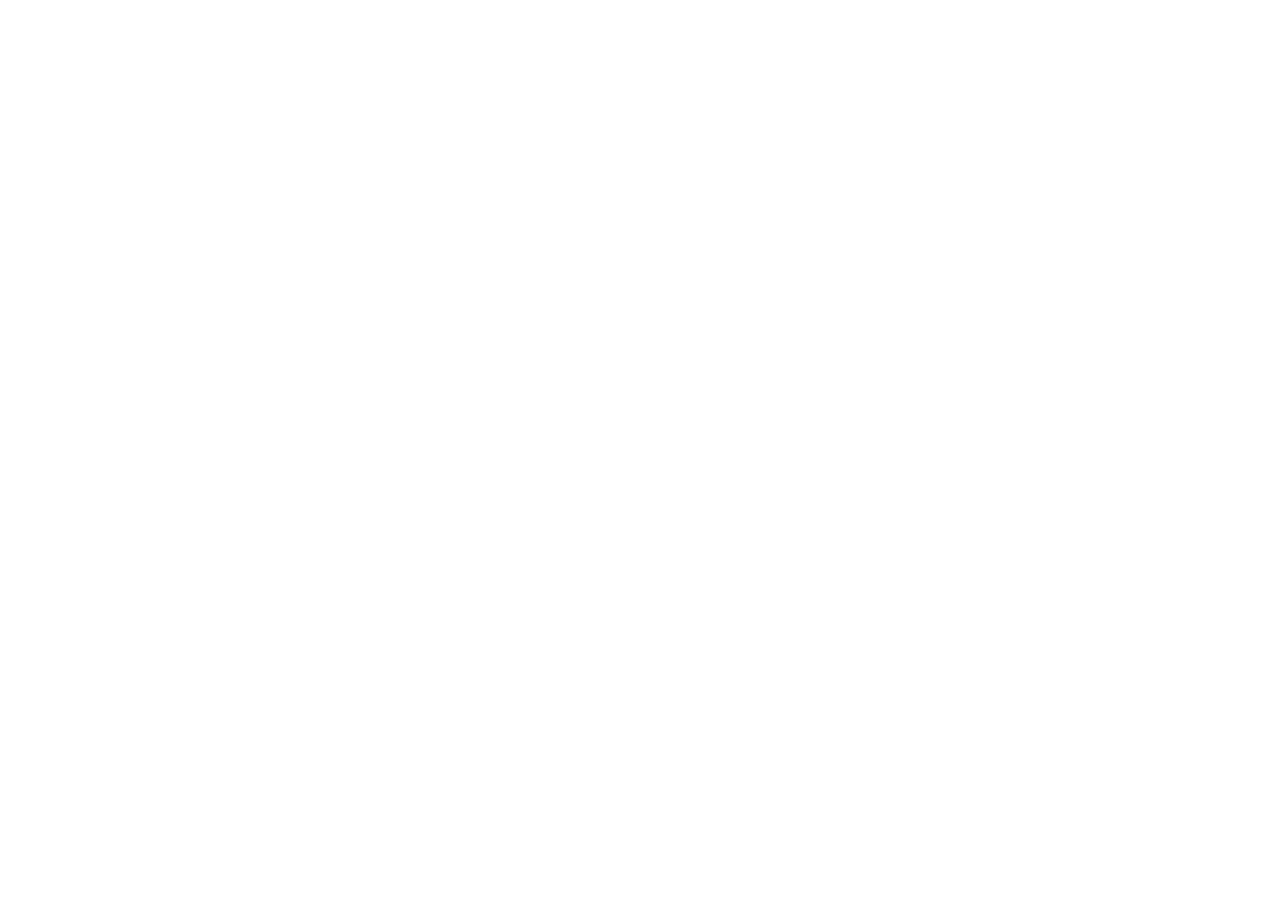
==== pages/adopt.html @ 8c2ce6f3 "renaming files rename about to adopt" ====
<!DOCTYPE html>
<html lang="en">
<head>
    <meta charset="UTF-8">
    <meta http-equiv="X-UA-Compatible" content +"IE - Edge">
    <meta name="viewport" content="width=device-width, initial-scale=1.0">
    <meta name = "keywords" content="template initial setup,html, css, links, futureUse"
    <meta name="author" content="Calvin Wiid 261004">
    <title>HTML template</title>
    
    <link rel="stylesheet" href="../css/main.css">
</head>

<body>

</body>
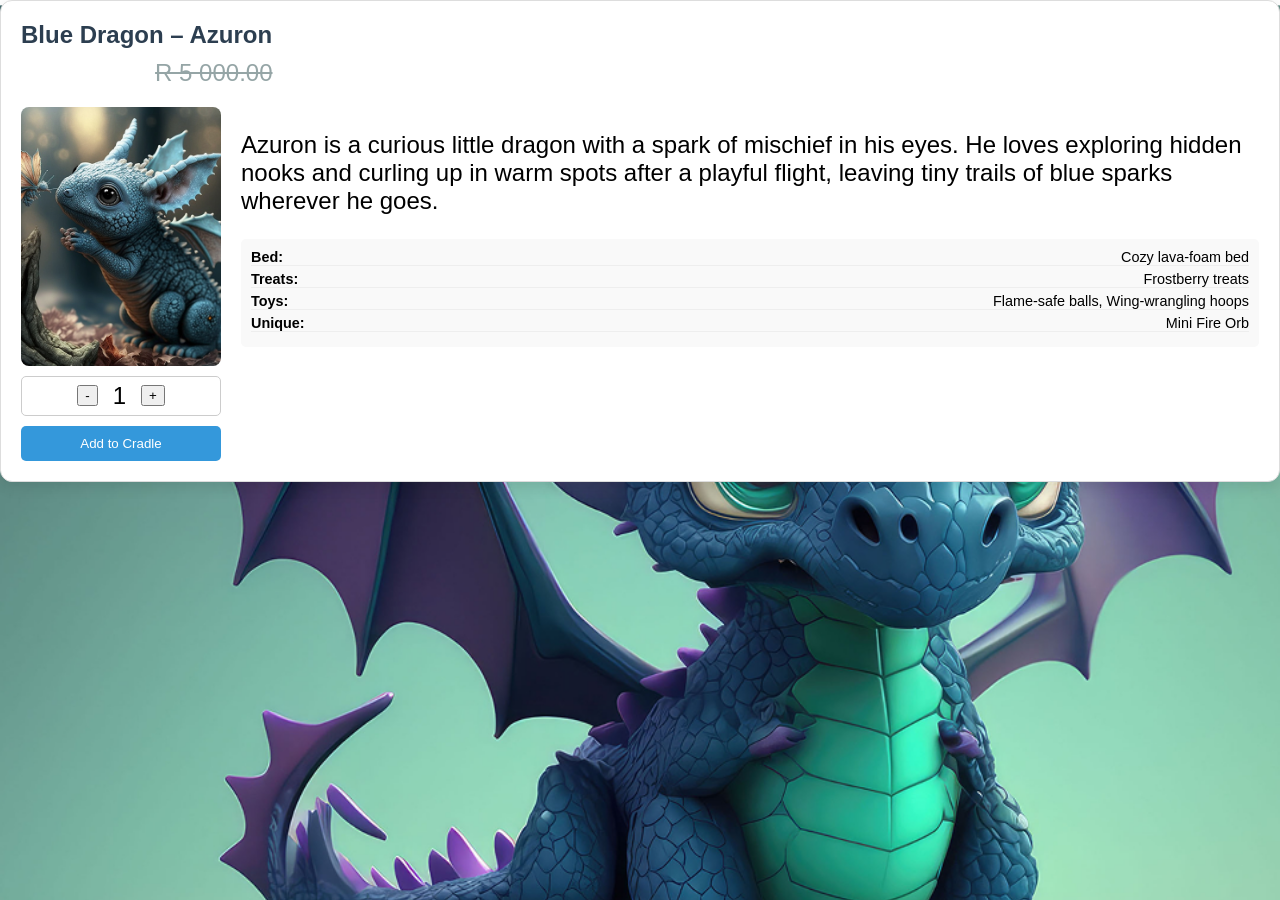
==== commit 68ea513d: "updated code" ====
--- a/pages/adopt.html
+++ b/pages/adopt.html
@@ -2,15 +2,45 @@
 <html lang="en">
 <head>
     <meta charset="UTF-8">
-    <meta http-equiv="X-UA-Compatible" content +"IE - Edge">
+    <meta http-equiv="X-UA-Compatible" content ="IE - Edge">
     <meta name="viewport" content="width=device-width, initial-scale=1.0">
-    <meta name = "keywords" content="template initial setup,html, css, links, futureUse"
+    <meta name = "keywords" content="template initial setup,html, css, links, futureUse">
     <meta name="author" content="Calvin Wiid 261004">
-    <title>HTML template</title>
+    <title>Adopt</title>
     
     <link rel="stylesheet" href="../css/main.css">
 </head>
+<section class="product-card">
+    <div class="card-header">
+        <h2>Blue Dragon – Azuron</h2>
+        <div class="price-container">
+            <span class="current-price">R 2 500.00</span>
+            <span class="old-price">R 5 000.00</span>
+        </div>
+    </div>
+    
+    <div class="card-body">
+        <div class="image-section">
+            <img src="../assest/img/adopt1.png" alt="Azuron the Blue Dragon">
+            <div class="quantity-selector">
+                <button>-</button>
+                <span>1</span>
+                <button>+</button>
+            </div>
+            <button class="add-to-cradle">Add to Cradle</button>
+        </div>
 
-<body>
-
-</body>+        <div class="details-section">
+            <p class="description">
+                Azuron is a curious little dragon with a spark of mischief in his eyes. He loves exploring hidden nooks and curling up in warm spots after a playful flight, leaving tiny trails of blue sparks wherever he goes.
+            </p>
+            
+            <div class="spec-table">
+                <div class="spec-row"><strong>Bed:</strong> <span>Cozy lava-foam bed</span></div>
+                <div class="spec-row"><strong>Treats:</strong> <span>Frostberry treats</span></div>
+                <div class="spec-row"><strong>Toys:</strong> <span>Flame-safe balls, Wing-wrangling hoops</span></div>
+                <div class="spec-row"><strong>Unique:</strong> <span>Mini Fire Orb</span></div>
+            </div>
+        </div>
+    </div>
+</section>
--- a/css/main.css
+++ b/css/main.css
@@ -0,0 +1,452 @@
+
+
+index.html{
+    background-color: white;
+}
+
+
+@font-face {
+    font-family:"titleFont";
+    src: url("../assest/fonts/mythology_of_egypt/Mythology\ Of\ Egypt.ttf");
+}
+
+
+/* home page */
+body{
+    margin: 0;
+    font-family: 'Poppins', sans-serif;
+    font-size: x-large;
+    background-image: url("../assest/img/homeHeader.png");
+    background-size: 1920px 1080px;
+    background-repeat: no-repeat;
+    
+}
+
+
+h2,{
+    font-family:'Montserrat', sans-serif;
+    font-size: x-large;
+    font-weight: 500;
+    font-color: rgb(78, 161, 237);
+}
+
+h2,h4{
+    font-family:'Montserrat', sans-serif;
+    font-size: x-large;}
+
+
+h3{
+    font-family:'Montserrat', sans-serif;
+    font-size: xx-large;
+}
+
+h1{
+    font-family: 'titleFont', sans-serif;
+    font-size: 100px;
+}
+
+
+.navbar{
+    display: flex;
+    justify-content: space-between;
+    align-items: center;
+
+    margin-top: 0px;
+    margin-left: 100px;
+    margin-right: 100px;
+    padding: 10px 20px;
+
+    border-radius: 25px;
+    background: rgba(255, 255, 255, 0.5);
+}
+
+.navLinks{
+    display: flex;
+    align-items: center;
+    gap: 20px;
+}
+
+.navLinks a{
+    color: black;
+    font-weight: 500;
+}
+
+
+
+.hero{
+    display: flex;
+    flex-direction: column;
+    align-items: flex-end;
+    justify-content: center;
+
+    height: 100vh;
+
+    color: white;
+    text-align: right;
+
+    padding-left: 100px;
+    padding-right: 100px;
+    padding-bottom: 150px;
+
+}
+
+.hero-subtitle{
+    font-size: 30px;
+    font-family:'titleFont', sans-serif;
+}
+
+.intro-container {
+    display: flex;
+    flex-direction: row-reverse;
+    align-items: center;
+    justify-content: center;
+    gap: 40px;
+    padding: 50px;
+    background-color: rgb(0, 0, 75);
+    color: white;
+}
+
+.intro-text {
+    flex: 1;
+}
+
+.intro-image {
+    flex: 1; 
+}
+
+.intro-image img {
+    max-width: 100%;
+    height: auto;
+    display: block;
+}
+
+
+
+.cta1{
+    display: flex;
+    margin-top: 30px;
+    padding: 12px 25px;
+margin-right: 500px;
+    border-radius: 20px;
+    background: rgb(78, 161, 237);
+    color: white;
+    align-items:flex-start;
+    justify-content: flex-start;
+    font-weight: 500;
+    text-align: center;
+}
+
+.section3 {
+    display: flex;           
+    flex-direction: row-reverse;         
+    align-items: flex-start;       
+    justify-content: center;       
+    gap: 40px;                   
+    padding: 50px 100px;                        
+    margin: 0 auto;                 
+    color: rgb(0, 0, 0);                   
+    background-color: rgb(255, 255, 255);
+}
+
+.section3-text {
+    flex: 1;                      
+}
+
+.section3-image {
+    flex: 1;                        
+}
+
+.section3-image img {
+    max-width: 100%;                
+    height: auto;                    
+    display: block;
+    border-radius: 15px;             
+}
+
+
+
+@media (max-width: 768px) {
+    .section3 {
+        flex-direction: column;    
+        padding: 30px 20px;          
+    }
+
+    .section3-image,
+    .section3-text {
+        flex: unset;               
+        width: 100%;                 
+    }
+
+    .section3-image img {
+        margin-bottom: 20px;         
+    }
+}
+
+
+
+.section4{
+    display: flex;
+    flex-direction: column;
+    justify-content: flex-start;
+    padding: 10px 100px;
+    background-color: rgb(0, 0, 75);
+    color: white;
+    text-align: center;
+}
+
+.headings{
+    margin-bottom: 50px;
+}
+
+.stories{
+    display: flex;
+    flex-wrap: wrap;
+    gap: 30px;
+    margin-top: 0px;
+    justify-content: flex-start;
+}
+
+.story1{
+    flex: 1 1 250px;
+    display: flex;
+    flex-direction: column;
+}
+
+
+.story1::before{
+    content:url("../assest/img/successImg1.png");
+    width: 100%;
+    height: 150px;
+    display: flex;
+    align-items: center;
+    justify-content: center;
+    margin-bottom: 30px;
+    margin: top 30px;
+}
+
+.story2{
+    flex: 1 1 250px;
+    display: flex;
+    flex-direction: column;
+}
+
+
+.story2::before{
+    content:url("../assest/img/successImg2.png");
+    width: 100%;
+    height: 150px;
+    display: flex;
+    align-items: center;
+    justify-content: center;
+    margin-bottom: 30px;
+}
+
+
+
+.story3{
+    flex: 1 1 250px;
+    display: flex;
+    flex-direction: column;
+}
+
+
+.story3::before{
+    content:url("../assest/img/successImg3.png");
+    width: 100%;
+    height: 150px;
+    display: flex;
+    align-items: center;
+    justify-content: center;
+    margin-bottom: 30px;
+}
+
+.story4{
+    flex: 1 1 250px;
+    display: flex;
+    flex-direction: column;
+}
+
+
+.story4::before{
+    content:url("../assest/img/successImg4.png");
+    width: 100%;
+    height: 150px;
+    display: flex;
+    align-items: center;
+    justify-content: center;
+    margin-bottom: 30px;
+}
+
+.cta2{
+    display: flex;
+    margin-top: 30px;
+    padding: 12px 25px;
+    border-radius: 20px;
+    background: rgb(78, 161, 237);
+    color: white;
+    align-items:center;
+    justify-content: center;
+    font-weight: 500;
+    text-align: center;
+margin-left: 550px;
+margin-right: 550px;
+}
+    
+
+
+
+@media (max-width: 768px){
+
+    .navbar{
+        margin-left: 20px;
+        margin-right: 20px;
+        flex-direction: row;
+        padding: 10px;
+    }
+
+    .hero{
+        padding-left: 20px;
+        padding-right: 20px;
+        align-items: center;
+        text-align: center;
+    }
+
+    h1{
+        font-size: 50px;
+    }
+
+    .intro-section,
+    .section3,
+    .section4{
+        padding: 40px 20px;
+    }
+}
+
+.footer{
+    display: flex;
+    flex-direction: column;
+    align-items: center;
+    justify-content: flex-start;
+    padding: 20px;
+    background-color: rgb(0, 0, 75);
+    color: white;
+    text-align: center;
+    margin: 30px;
+}
+
+.footerC1{
+    margin-bottom: 10px;
+    display: flex;
+ align-items: flex-start;
+ flex-direction: column;
+}
+
+.footerC2{
+    margin-bottom: 10px;
+    display: flex;
+ align-items: center;
+ flex-direction: column;
+ justify-content: flex-start;
+}
+
+.footerC3{
+    margin-bottom: 10px;
+    display: flex;
+ align-items: flex-end;
+ flex-direction: column;
+}
+
+
+
+/* adopt page */
+.aDisc1 {
+    display: flex;
+    flex-direction: column;
+    align-items: center;
+    justify-content: center;
+    gap: 20px;
+    padding: 50px 100px;
+    background-color: rgb(255, 255, 255);
+    color: rgb(0, 0, 0);
+    text-align: center;
+}
+.product-card {
+    font-family: 'poppins', sans-serif;
+    border: 1px solid #ddd;
+    border-radius: 12px;
+    padding: 20px;
+    background: #fff;
+    box-shadow: 0 4px 15px rgba(0,0,0,0.1);
+}
+
+.card-header h2 {
+    margin: 0;
+    color: #2c3e50;
+}
+
+.price-container {
+    margin: 10px 0;
+}
+
+.current-price {
+    font-size: 1.5rem;
+    font-weight: bold;
+    color: #ffffff;
+}
+
+.old-price {
+    text-decoration: line-through;
+    color: #95a5a6;
+    margin-left: 10px;
+}
+
+.card-body {
+    display: flex;
+    gap: 20px;
+    margin-top: 20px;
+}
+
+.image-section img {
+    width: 200px;
+    height: auto;
+    border-radius: 8px;
+    display: block;
+}
+
+.quantity-selector {
+    display: flex;
+    justify-content: center;
+    align-items: center;
+    gap: 15px;
+    margin-top: 10px;
+    border: 1px solid #ccc;
+    border-radius: 5px;
+    padding: 5px;
+}
+
+.add-to-cradle {
+    width: 100%;
+    margin-top: 10px;
+    padding: 10px;
+    background: #3498db;
+    color: white;
+    border: none;
+    border-radius: 5px;
+    cursor: pointer;
+}
+
+.spec-table {
+    margin-top: 15px;
+    font-size: 0.9rem;
+    background: #f9f9f9;
+    padding: 10px;
+    border-radius: 5px;
+}
+
+.spec-row {
+    display: flex;
+    justify-content: space-between;
+    margin-bottom: 5px;
+    border-bottom: 1px solid #eee;
+}
+
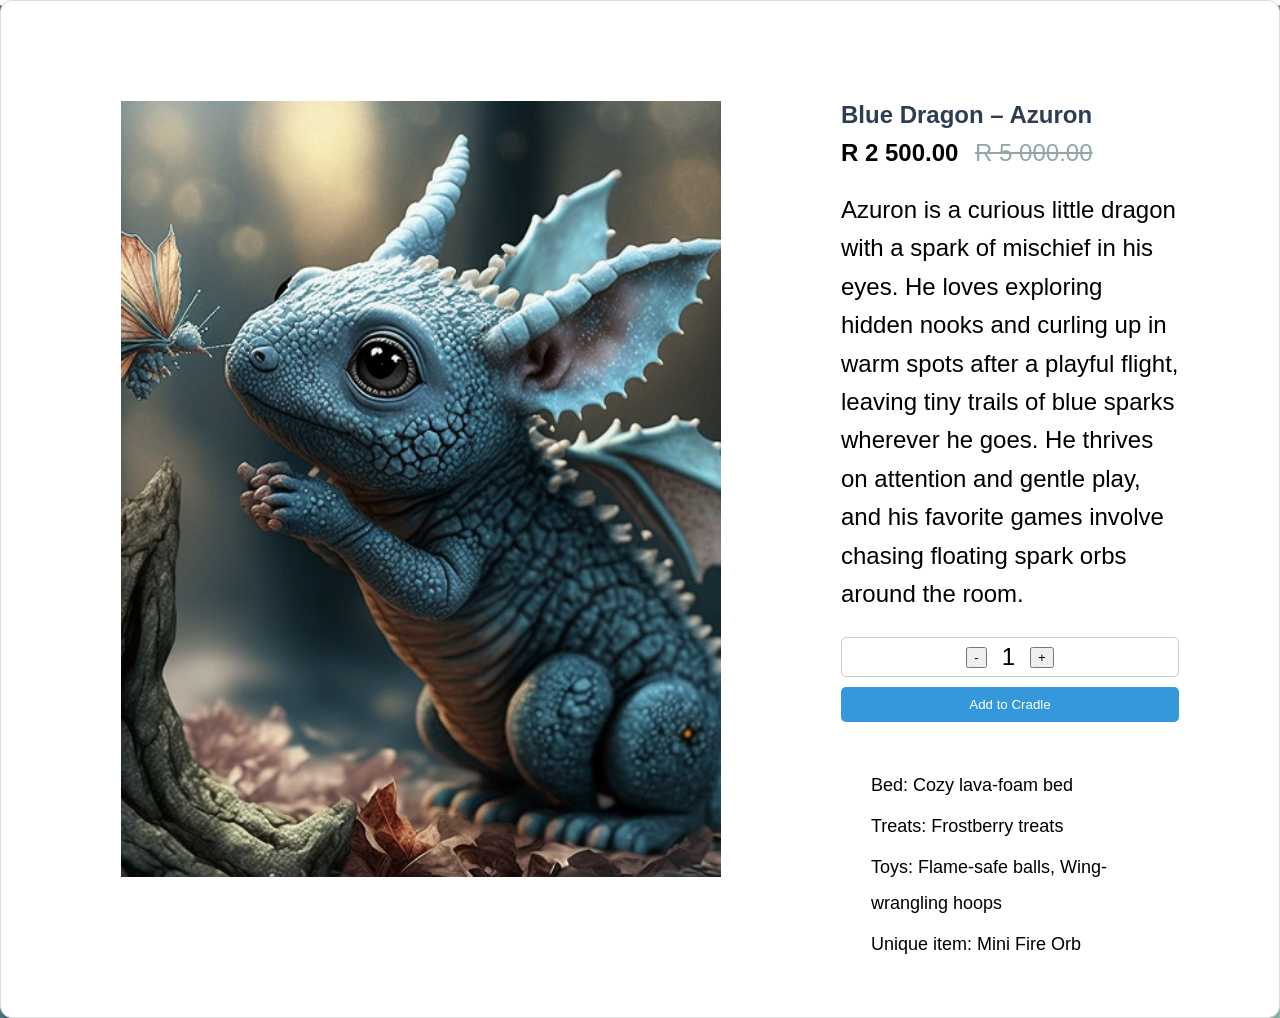
==== commit fae35615: "update code" ====
--- a/pages/adopt.html
+++ b/pages/adopt.html
@@ -10,37 +10,46 @@
     
     <link rel="stylesheet" href="../css/main.css">
 </head>
+
 <section class="product-card">
-    <div class="card-header">
-        <h2>Blue Dragon – Azuron</h2>
-        <div class="price-container">
-            <span class="current-price">R 2 500.00</span>
-            <span class="old-price">R 5 000.00</span>
-        </div>
-    </div>
-    
     <div class="card-body">
         <div class="image-section">
             <img src="../assest/img/adopt1.png" alt="Azuron the Blue Dragon">
+        </div>
+
+        <div class="details-section">
+            <div class="card-header">
+                <h2>Blue Dragon – Azuron</h2>
+                <div class="price-container">
+                    <span class="current-price">R 2 500.00</span>
+                    <span class="old-price">R 5 000.00</span>
+                </div>
+            </div>
+
+            <p class="description">
+                Azuron is a curious little dragon with a spark of mischief in his eyes.
+                He loves exploring hidden nooks and curling up in warm spots after a playful
+                flight, leaving tiny trails of blue sparks wherever he goes. He thrives on
+                attention and gentle play, and his favorite games involve chasing floating
+                spark orbs around the room.
+            </p>
+
             <div class="quantity-selector">
                 <button>-</button>
                 <span>1</span>
                 <button>+</button>
             </div>
+
             <button class="add-to-cradle">Add to Cradle</button>
-        </div>
 
-        <div class="details-section">
-            <p class="description">
-                Azuron is a curious little dragon with a spark of mischief in his eyes. He loves exploring hidden nooks and curling up in warm spots after a playful flight, leaving tiny trails of blue sparks wherever he goes.
-            </p>
-            
             <div class="spec-table">
-                <div class="spec-row"><strong>Bed:</strong> <span>Cozy lava-foam bed</span></div>
-                <div class="spec-row"><strong>Treats:</strong> <span>Frostberry treats</span></div>
-                <div class="spec-row"><strong>Toys:</strong> <span>Flame-safe balls, Wing-wrangling hoops</span></div>
-                <div class="spec-row"><strong>Unique:</strong> <span>Mini Fire Orb</span></div>
+                <div class="spec-row">Bed: Cozy lava-foam bed</div>
+                <div class="spec-row">Treats: Frostberry treats</div>
+                <div class="spec-row">Toys: Flame-safe balls, Wing-wrangling hoops</div>
+                <div class="spec-row">Unique item: Mini Fire Orb</div>
             </div>
         </div>
     </div>
-</section>+</section>
+
+</html>
--- a/css/main.css
+++ b/css/main.css
@@ -369,7 +369,9 @@
     background-color: rgb(255, 255, 255);
     color: rgb(0, 0, 0);
     text-align: center;
-}
+    padding-top: 100px;
+}
+
 .product-card {
     font-family: 'poppins', sans-serif;
     border: 1px solid #ddd;
@@ -377,6 +379,14 @@
     padding: 20px;
     background: #fff;
     box-shadow: 0 4px 15px rgba(0,0,0,0.1);
+    padding-top:100px;
+    padding-right:100px;
+}
+
+.card-body {
+    display: flex;
+    gap: 20px;
+    align-items: flex-start; /* aligns text with top of image */
 }
 
 .card-header h2 {
@@ -391,7 +401,7 @@
 .current-price {
     font-size: 1.5rem;
     font-weight: bold;
-    color: #ffffff;
+    color: #000000;
 }
 
 .old-price {
@@ -400,17 +410,19 @@
     margin-left: 10px;
 }
 
-.card-body {
-    display: flex;
-    gap: 20px;
-    margin-top: 20px;
-}
-
 .image-section img {
-    width: 200px;
+    width: 600px;
     height: auto;
     border-radius: 8px;
     display: block;
+    padding-left:100px;
+    padding-right: 100px;
+
+}
+
+.description {
+    line-height: 1.6;
+    text-align: left;
 }
 
 .quantity-selector {
@@ -429,7 +441,7 @@
     margin-top: 10px;
     padding: 10px;
     background: #3498db;
-    color: white;
+    color: rgb(255, 255, 255);
     border: none;
     border-radius: 5px;
     cursor: pointer;
@@ -438,15 +450,15 @@
 .spec-table {
     margin-top: 15px;
     font-size: 0.9rem;
-    background: #f9f9f9;
-    padding: 10px;
+    background: #ffffff;
+    padding: 30px;
     border-radius: 5px;
+    font-size:large;
+    line-height: 2;
 }
 
 .spec-row {
     display: flex;
     justify-content: space-between;
     margin-bottom: 5px;
-    border-bottom: 1px solid #eee;
-}
-
+}
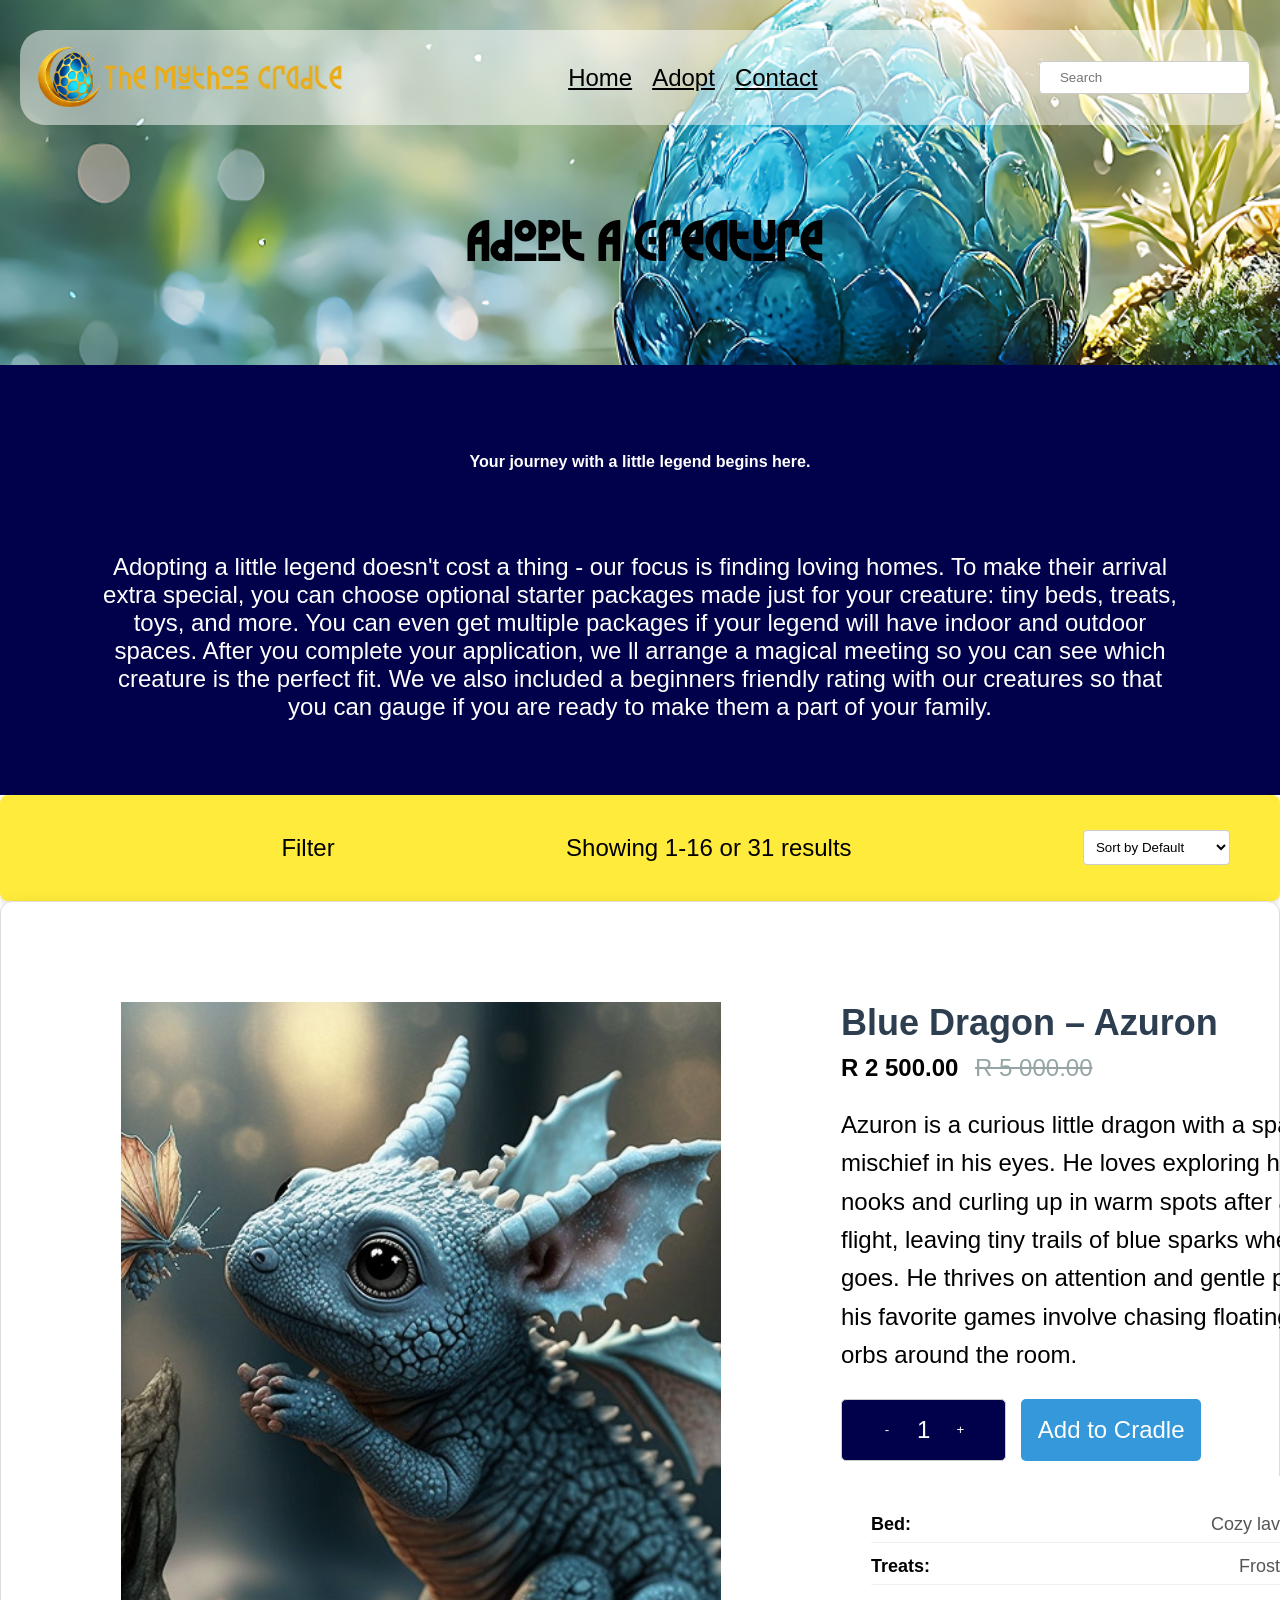
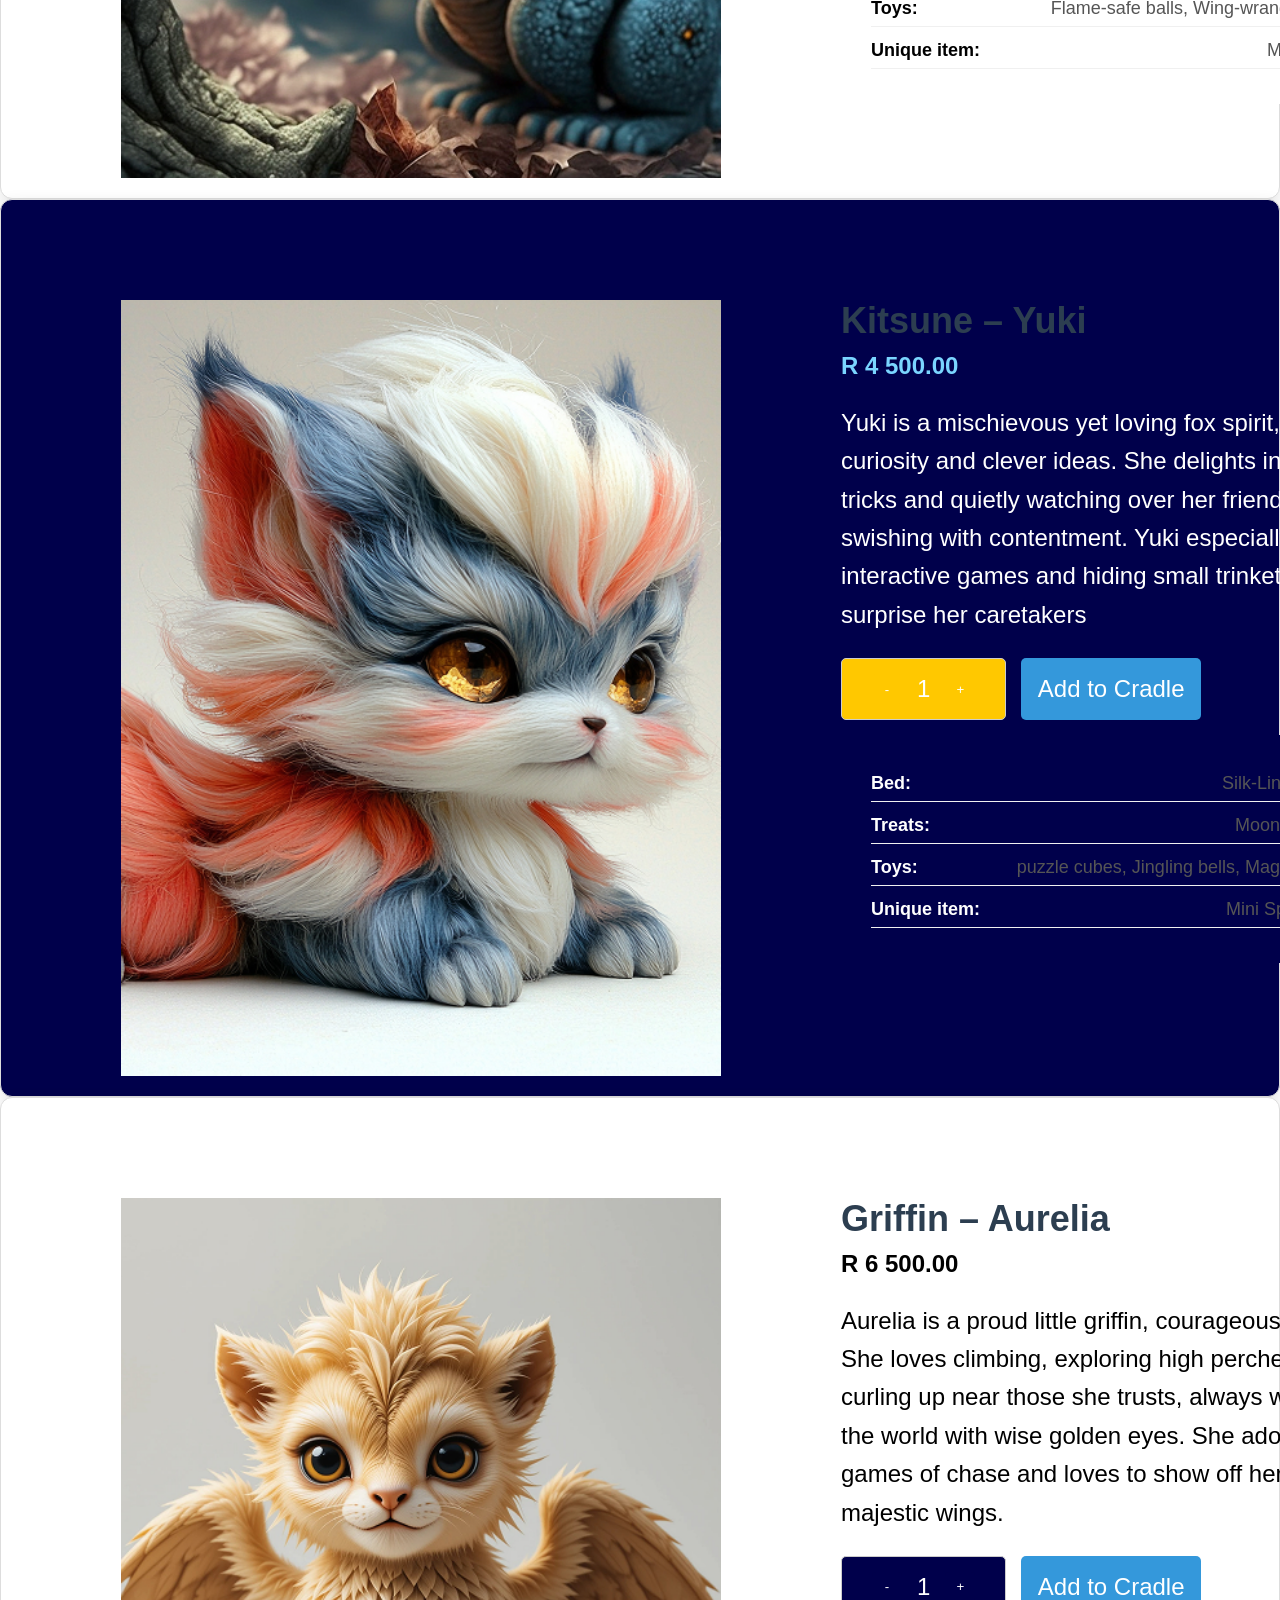
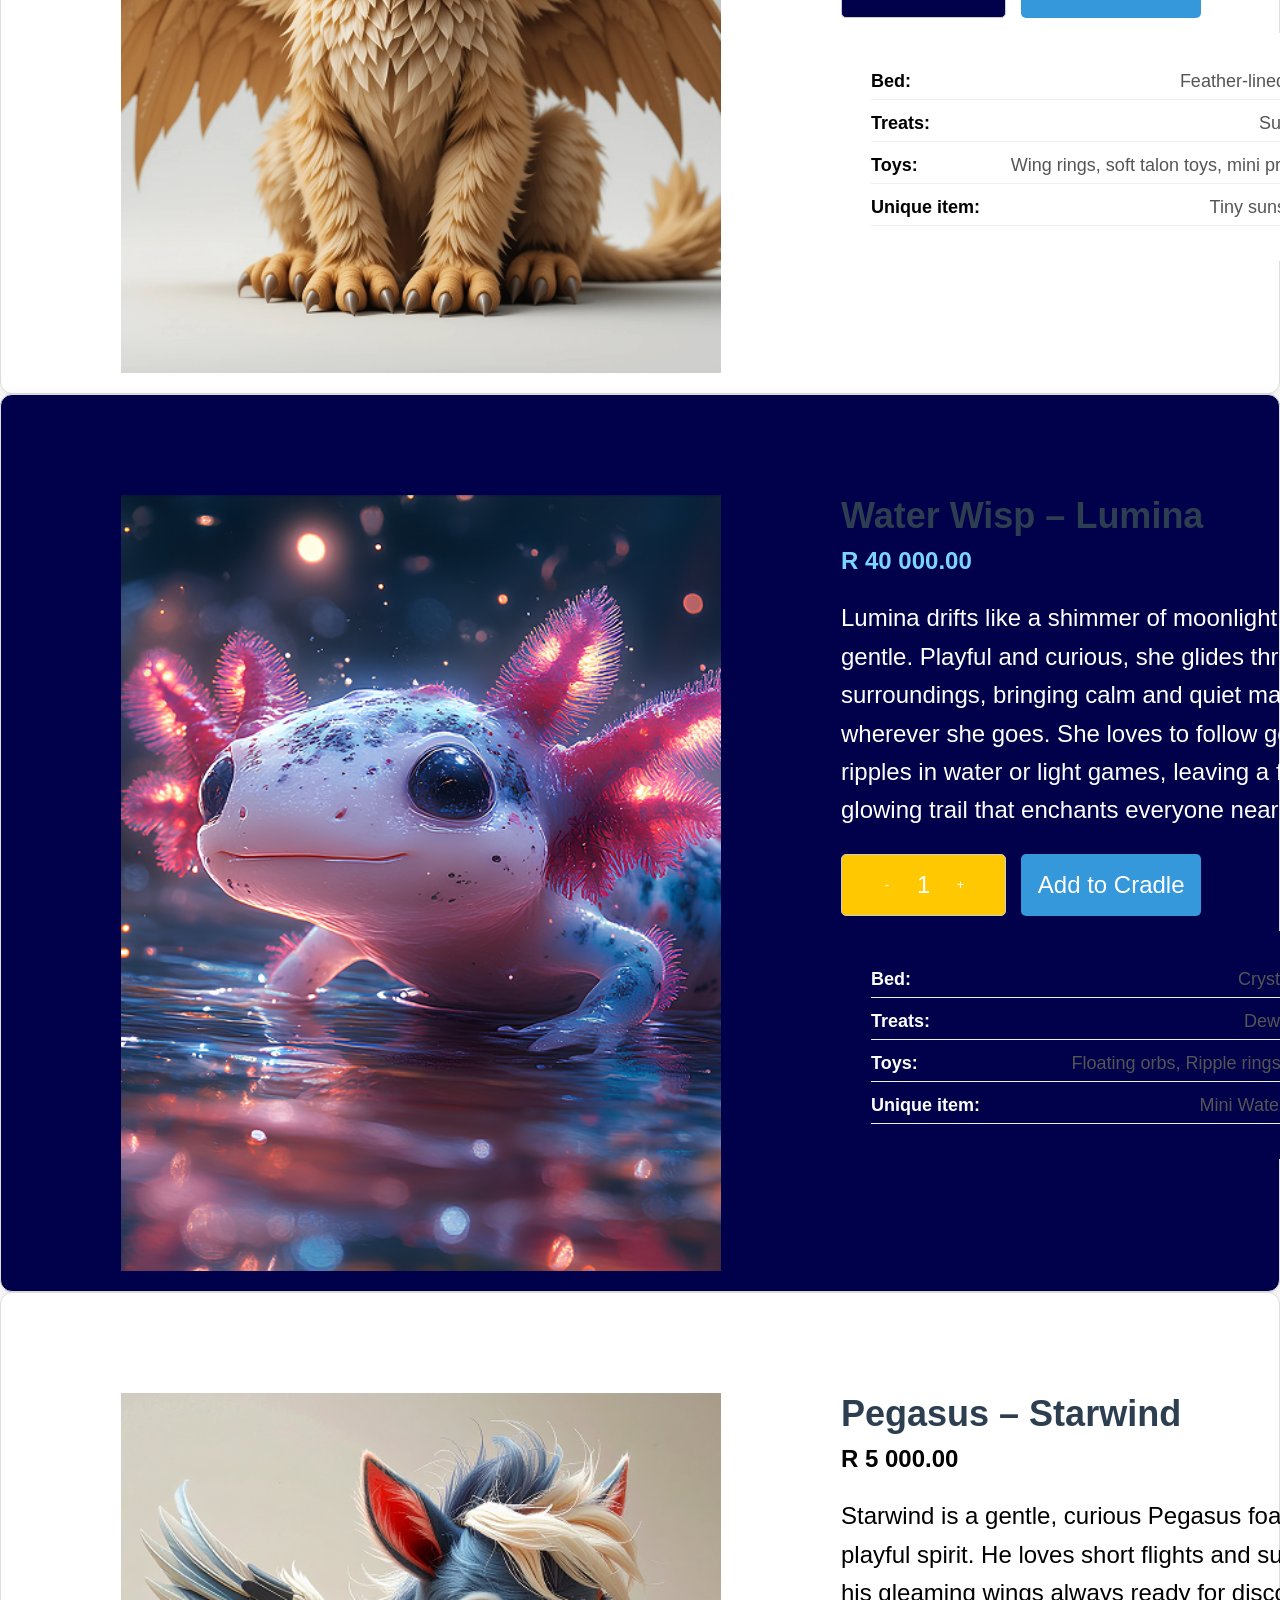
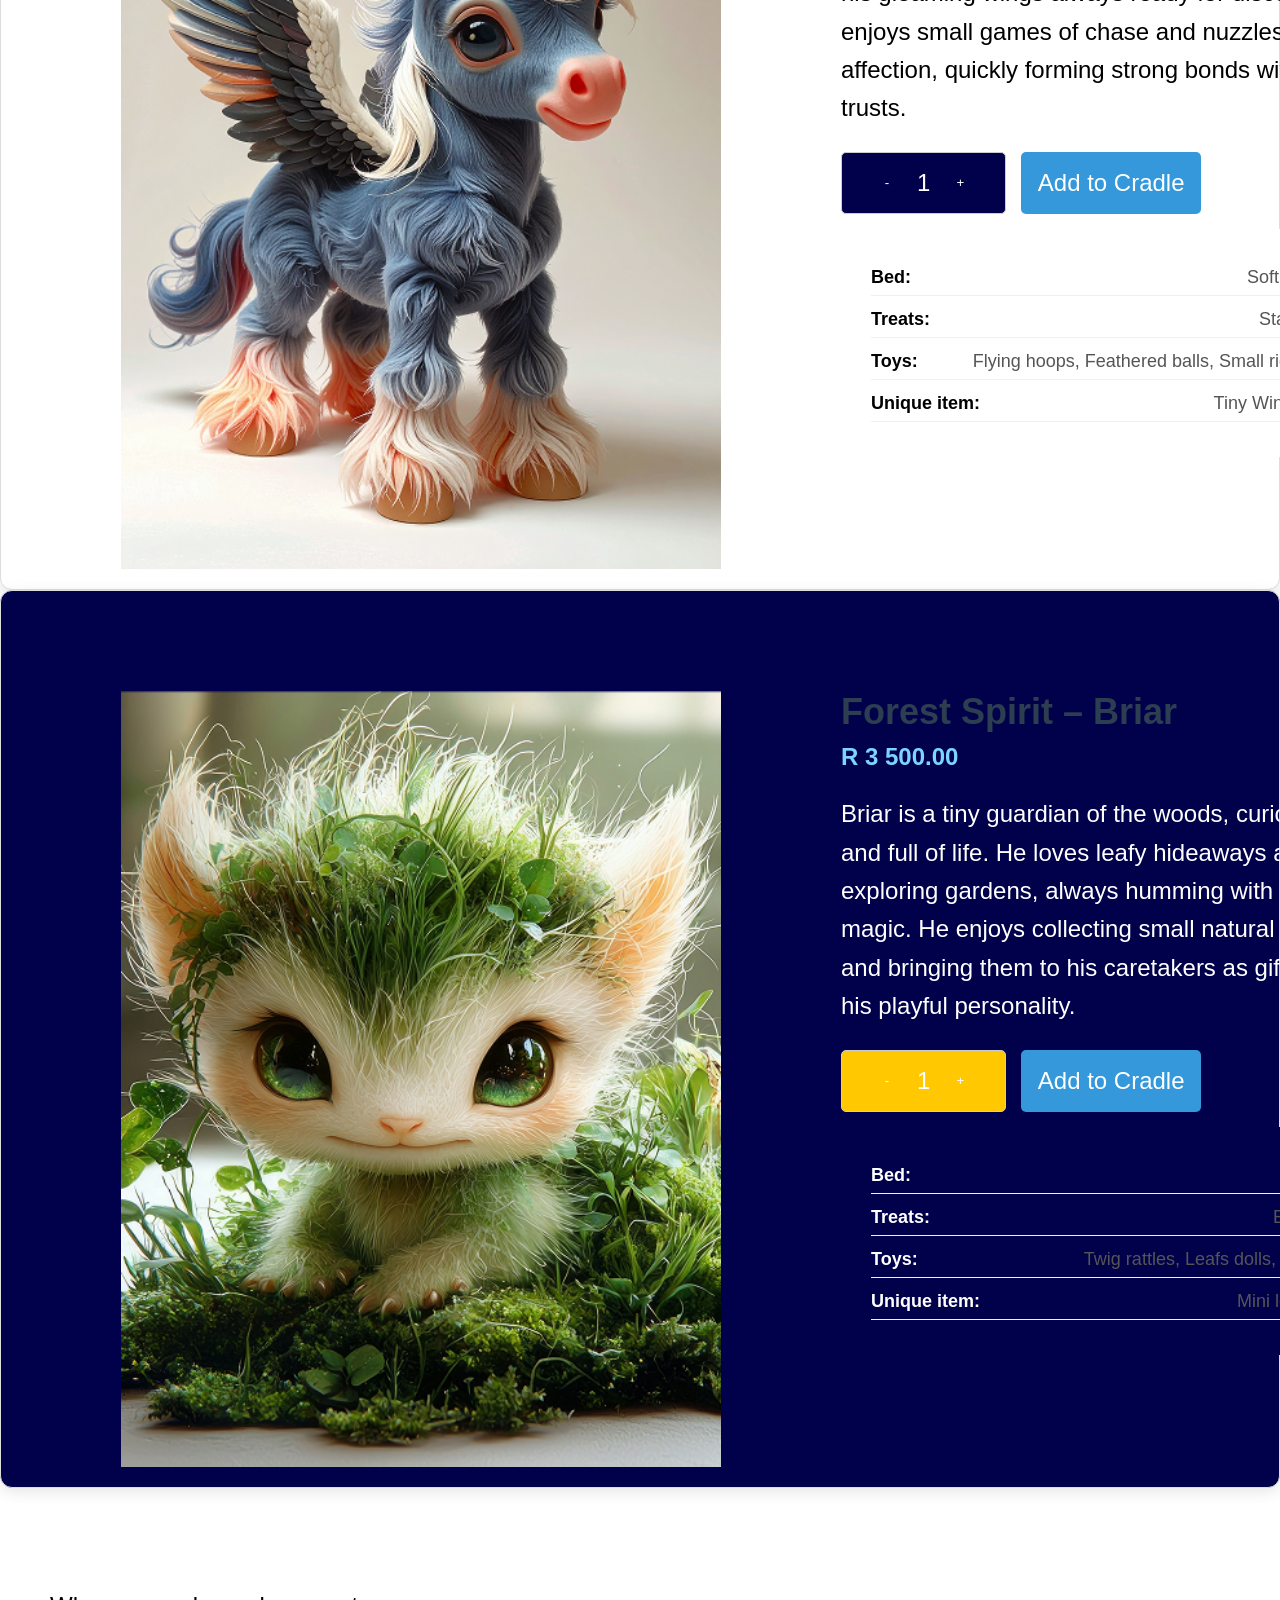
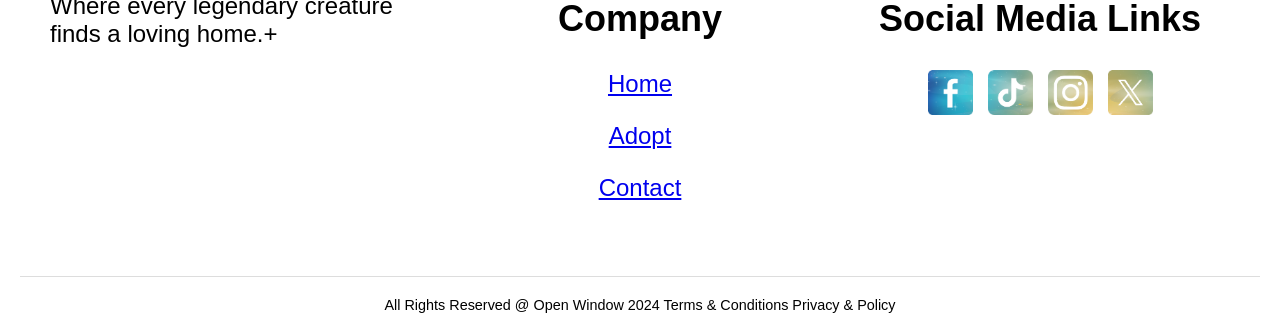
==== commit c1087c56: "finnished" ====
--- a/pages/adopt.html
+++ b/pages/adopt.html
@@ -10,22 +10,68 @@
     
     <link rel="stylesheet" href="../css/main.css">
 </head>
-
-<section class="product-card">
+<!-- navbar -->
+
+<body class="adopt">
+<nav class="navbar">
+    <div class="logo">
+        <img src="../assest/img/logo.png" alt="Mythos Cradle Logo">
+    </div>
+
+    <div class="navLinks">
+        <a href="/index.html">Home</a> 
+        <a href="#">Adopt</a> 
+        <a href="/pages/contact.html">Contact</a> 
+    </div>
+    <input type="text" class="search-input" placeholder="Search"> 
+</nav>
+
+<section class="adoptHero">
+    <h1>Adopt A creature</h1>
+    </section>
+
+    <section class ="adoptIntro">
+        <h6>Your journey with a little legend begins here. </h6>
+        <p>Adopting a little legend doesn't cost a thing - our focus is finding loving homes. To make their arrival extra special, you can choose
+optional starter packages made just for your creature: tiny beds, treats, toys, and more. You can even get multiple packages if your
+legend will have indoor and outdoor spaces. After you complete your application, we ll arrange a magical meeting so you can see
+which creature is the perfect fit. We ve also included a beginners friendly rating with our creatures so that you can gauge if you are
+ready to make them a part of your family.</p>
+    </section>
+            
+<!-- filterbar -->
+
+<header class="filter-bar">
+    <div class="filter-left"> 
+    </div>
+<p> Filter</p>
+<p> Showing 1-16 or 31 results</p>
+    <div class="filter-right">
+        <select class="sort-select">
+            <option>Sort by Default</option> 
+            <option>Price: Low to High</option>
+            <option>Price: High to Low</option>
+        </select>
+    </div>
+</header>
+
+
+<!-- product 1-->
+<section class="productCard1">
     <div class="card-body">
         <div class="image-section">
             <img src="../assest/img/adopt1.png" alt="Azuron the Blue Dragon">
         </div>
-
+<!-- changes -->
         <div class="details-section">
             <div class="card-header">
                 <h2>Blue Dragon – Azuron</h2>
                 <div class="price-container">
-                    <span class="current-price">R 2 500.00</span>
+                    <span class="currentPrice1">R 2 500.00</span>
                     <span class="old-price">R 5 000.00</span>
                 </div>
             </div>
-
+<!-- changes -->
             <p class="description">
                 Azuron is a curious little dragon with a spark of mischief in his eyes.
                 He loves exploring hidden nooks and curling up in warm spots after a playful
@@ -34,22 +80,343 @@
                 spark orbs around the room.
             </p>
 
-            <div class="quantity-selector">
-                <button>-</button>
-                <span>1</span>
-                <button>+</button>
-            </div>
-
-            <button class="add-to-cradle">Add to Cradle</button>
-
-            <div class="spec-table">
-                <div class="spec-row">Bed: Cozy lava-foam bed</div>
-                <div class="spec-row">Treats: Frostberry treats</div>
-                <div class="spec-row">Toys: Flame-safe balls, Wing-wrangling hoops</div>
-                <div class="spec-row">Unique item: Mini Fire Orb</div>
-            </div>
-        </div>
-    </div>
-</section>
-
-</html>
+            <div class="purchase-actions">
+                <div class="quantitySelector1">
+                    <button>-</button>
+                    <span>1</span>
+                    <button>+</button>
+                </div>
+
+                <button class="add-to-cradle">Add to Cradle</button>
+            </div>
+<!-- changes -->
+            <div class="specTable1">
+                <div class="spec-row">
+                    <span class="spec-label">Bed:</span>
+                    <span class="spec-value">Cozy lava-foam bed</span>
+                </div>
+                <div class="spec-row">
+                    <span class="spec-label">Treats:</span>
+                    <span class="spec-value">Frostberry treats</span>
+                </div>
+                <div class="spec-row">
+                    <span class="spec-label">Toys:</span>
+                    <span class="spec-value">Flame-safe balls, Wing-wrangling hoops</span>
+                </div>
+                <div class="spec-row">
+                    <span class="spec-label">Unique item:</span>
+                    <span class="spec-value">Mini Fire Orb</span>
+                </div>
+            </div>
+        </div>
+    </div>
+</section>
+<!-- product 2 -->
+
+<section class="productCard2">
+    <div class="card-body">
+        <div class="image-section">
+            <img src="../assest/img/adopt2.png" alt="Kitsune">
+        </div>
+<!-- changes -->
+        <div class="details-section">
+            <div class="card-header">
+                <h2>Kitsune – Yuki</h2>
+                <div class="price-container">
+                    <span class="currentPrice2">R 4 500.00</span>
+                    
+                </div>
+            </div>
+<!-- changes -->
+            <p class="description">
+               Yuki is a mischievous yet loving fox spirit, full of curiosity and clever ideas.
+She delights in playful tricks and quietly watching over her friends, her
+tails swishing with contentment. Yuki especially enjoys interactive games
+and hiding small trinkets to surprise her caretakers
+            </p>
+
+            <div class="purchase-actions">
+                <div class="quantitySelector2">
+                    <button>-</button>
+                    <span>1</span>
+                    <button>+</button>
+                </div>
+
+                <button class="add-to-cradle">Add to Cradle</button>
+            </div>
+<!-- changes -->
+            <div class="specTable2">
+                <div class="spec-row">
+                    <span class="spec-label">Bed:</span>
+                    <span class="spec-value">Silk-Lined den bed</span>
+                </div>
+                <div class="spec-row">
+                    <span class="spec-label">Treats:</span>
+                    <span class="spec-value">Moonfruit snacks</span>
+                </div>
+                <div class="spec-row">
+                    <span class="spec-label">Toys:</span>
+                    <span class="spec-value">puzzle cubes, Jingling bells, Magical ribbons</span>
+                </div>
+                <div class="spec-row">
+                    <span class="spec-label">Unique item:</span>
+                    <span class="spec-value">Mini Spirit Lantern</span>
+                </div>
+            </div>
+        </div>
+    </div>
+</section>
+
+<!-- 3 -->
+
+<section class="productCard1">
+    <div class="card-body">
+        <div class="image-section">
+            <img src="../assest/img/adopt3.png" alt="Griffin">
+        </div>
+<!-- changes -->
+        <div class="details-section">
+            <div class="card-header">
+                <h2>Griffin – Aurelia</h2>
+                <div class="price-container">
+                    <span class="currentPrice1">R 6 500.00</span>
+                
+                </div>
+            </div>
+<!-- changes -->
+            <p class="description">
+                Aurelia is a proud little griffin, courageous yet gentle. She loves climbing,
+exploring high perches, and curling up near those she trusts, always
+watching the world with wise golden eyes. She adores gentle games of
+chase and loves to show off her tiny but majestic wings.
+            </p>
+
+            <div class="purchase-actions">
+                <div class="quantitySelector1">
+                    <button>-</button>
+                    <span>1</span>
+                    <button>+</button>
+                </div>
+
+                <button class="add-to-cradle">Add to Cradle</button>
+            </div>
+<!-- changes -->
+            <div class="specTable1">
+                <div class="spec-row">
+                    <span class="spec-label">Bed:</span>
+                    <span class="spec-value">Feather-lined perch bed</span>
+                </div>
+                <div class="spec-row">
+                    <span class="spec-label">Treats:</span>
+                    <span class="spec-value">Sunfruit treats</span>
+                </div>
+                <div class="spec-row">
+                    <span class="spec-label">Toys:</span>
+                    <span class="spec-value">Wing rings, soft talon toys, mini prey plushies</span>
+                </div>
+                <div class="spec-row">
+                    <span class="spec-label">Unique item:</span>
+                    <span class="spec-value">Tiny sunstone perch</span>
+                </div>
+            </div>
+        </div>
+    </div>
+</section>
+<!-- 4 -->
+<section class="productCard2">
+    <div class="card-body">
+        <div class="image-section">
+            <img src="../assest/img/adopt4.png" alt="Kitsune">
+        </div>
+<!-- changes -->
+        <div class="details-section">
+            <div class="card-header">
+                <h2>Water Wisp – Lumina</h2>
+                <div class="price-container">
+                    <span class="currentPrice2">R 40 000.00</span>
+                    
+                </div>
+            </div>
+<!-- changes -->
+            <p class="description">
+              Lumina drifts like a shimmer of moonlight, soft and gentle. Playful and
+curious, she glides through her surroundings, bringing calm and quiet
+magic wherever she goes. She loves to follow gentle ripples in water or
+light games, leaving a faint glowing trail that enchants everyone nearby. 
+            </p>
+
+            <div class="purchase-actions">
+                <div class="quantitySelector2">
+                    <button>-</button>
+                    <span>1</span>
+                    <button>+</button>
+                </div>
+
+                <button class="add-to-cradle">Add to Cradle</button>
+            </div>
+<!-- changes -->
+            <div class="specTable2">
+                <div class="spec-row">
+                    <span class="spec-label">Bed:</span>
+                    <span class="spec-value">Crystal bowl bed</span>
+                </div>
+                <div class="spec-row">
+                    <span class="spec-label">Treats:</span>
+                    <span class="spec-value">Dewdrop nectar</span>
+                </div>
+                <div class="spec-row">
+                    <span class="spec-label">Toys:</span>
+                    <span class="spec-value">Floating orbs, Ripple rings, Water bell</span>
+                </div>
+                <div class="spec-row">
+                    <span class="spec-label">Unique item:</span>
+                    <span class="spec-value">Mini Waterfall Sphere</span>
+                </div>
+            </div>
+        </div>
+    </div>
+</section>
+<!-- 5 -->
+
+<section class="productCard1">
+    <div class="card-body">
+        <div class="image-section">
+            <img src="../assest/img/adopt5.png" alt="Pegasus">
+        </div>
+<!-- changes -->
+        <div class="details-section">
+            <div class="card-header">
+                <h2>Pegasus – Starwind</h2>
+                <div class="price-container">
+                    <span class="currentPrice1">R 5 000.00</span>
+                
+                </div>
+            </div>
+<!-- changes -->
+            <p class="description">
+                Starwind is a gentle, curious Pegasus foal with a playful spirit. He loves
+short flights and sunny naps, his gleaming wings always ready for
+discovery. He enjoys small games of chase and nuzzles to show affection,
+quickly forming strong bonds with those he trusts.
+            </p>
+
+            <div class="purchase-actions">
+                <div class="quantitySelector1">
+                    <button>-</button>
+                    <span>1</span>
+                    <button>+</button>
+                </div>
+
+                <button class="add-to-cradle">Add to Cradle</button>
+            </div>
+<!-- changes -->
+            <div class="specTable1">
+                <div class="spec-row">
+                    <span class="spec-label">Bed:</span>
+                    <span class="spec-value">Soft cloudy bed</span>
+                </div>
+                <div class="spec-row">
+                    <span class="spec-label">Treats:</span>
+                    <span class="spec-value">Starhay treats</span>
+                </div>
+                <div class="spec-row">
+                    <span class="spec-label">Toys:</span>
+                    <span class="spec-value">Flying hoops, Feathered balls, Small riding saddle</span>
+                </div>
+                <div class="spec-row">
+                    <span class="spec-label">Unique item:</span>
+                    <span class="spec-value">Tiny Wind Hoof Ball</span>
+                </div>
+            </div>
+        </div>
+    </div>
+</section>
+
+<!-- 6 -->
+
+<section class="productCard2">
+    <div class="card-body">
+        <div class="image-section">
+            <img src="../assest/img/adopt6.png" alt="Forest Spirit">
+        </div>
+<!-- changes -->
+        <div class="details-section">
+            <div class="card-header">
+                <h2>Forest Spirit – Briar</h2>
+                <div class="price-container">
+                    <span class="currentPrice2">R 3 500.00</span>
+                    
+                </div>
+            </div>
+<!-- changes -->
+            <p class="description">
+              Briar is a tiny guardian of the woods, curious, gentle, and full of life. He
+loves leafy hideaways and quietly exploring gardens, always humming
+with a touch of magic. He enjoys collecting small natural treasures and
+bringing them to his caretakers as gifts, showing his playful personality.
+            </p>
+
+            <div class="purchase-actions">
+                <div class="quantitySelector2">
+                    <button>-</button>
+                    <span>1</span>
+                    <button>+</button>
+                </div>
+
+                <button class="add-to-cradle">Add to Cradle</button>
+            </div>
+<!-- changes -->
+            <div class="specTable2">
+                <div class="spec-row">
+                    <span class="spec-label">Bed:</span>
+                    <span class="spec-value">Mossy Bed</span>
+                </div>
+                <div class="spec-row">
+                    <span class="spec-label">Treats:</span>
+                    <span class="spec-value">Berry Treats</span>
+                </div>
+                <div class="spec-row">
+                    <span class="spec-label">Toys:</span>
+                    <span class="spec-value">Twig rattles, Leafs dolls, Acorn Balls</span>
+                </div>
+                <div class="spec-row">
+                    <span class="spec-label">Unique item:</span>
+                    <span class="spec-value">Mini leaf Hideout</span>
+                </div>
+            </div>
+        </div>
+    </div>
+</section>
+</body>
+<footer class="footer">
+    <div class="footer-container">
+        <section class="footerC1">
+            <p>Where every legendary creature finds a loving home.+</p>
+        </section>
+
+        <section class="footerC2">
+            <h2>Company</h2>
+                 <p>   <a href="/index.html">Home</a> </p>
+        <p><a href="#">Adopt</a> </p>
+       <p> <a href="../pages/contact.html">Contact</a> </p>
+        </section>
+
+        <section class="footerC3">
+            <h2>Social Media Links</h2>
+            <div class="social-icons">
+                <a href="https://www.google.com/url?sa=t&rct=j&q=&esrc=s&source=web&cd=&cad=rja&uact=8&ved=2ahUKEwj7zLjixsCTAxUtV0EAHUNqKuQQFnoECB8QAQ&url=https%3A%2F%2Fwww.facebook.com%2Ftheopenwindow%2F&usg=AOvVaw3ZHX65EgNZG8uGq1_rlSpH&opi=89978449"><img src="../assest/img/sm1.png" alt="Facebook"></a>
+                <a href="https://www.google.com/url?sa=t&rct=j&q=&esrc=s&source=web&cd=&cad=rja&uact=8&ved=2ahUKEwjxtYHWxsCTAxW4Z0EAHVcXC6QQFnoECBsQAQ&url=https%3A%2F%2Fwww.tiktok.com%2F%40open_window_&usg=AOvVaw04WBbBKV92H73q1R-Ymcsw&opi=89978449"><img src="../assest/img/sm2.png" alt="tiktok"></a>
+                <a href="https://www.google.com/url?sa=t&rct=j&q=&esrc=s&source=web&cd=&cad=rja&uact=8&ved=2ahUKEwiv_aTrxsCTAxUVd0EAHdnHGK4QFnoECBcQAQ&url=https%3A%2F%2Fwww.instagram.com%2Fopenwindowinstitute%2F&usg=AOvVaw0XGSce28WkagAluR6TRkfs&opi=89978449"><img src="../assest/img/sm3.png" alt="instagram"></a>
+                <a href="https://www.google.com/url?sa=t&rct=j&q=&esrc=s&source=web&cd=&cad=rja&uact=8&ved=2ahUKEwiHj5PzxsCTAxUAWEEAHVlCDFMQFnoECBwQAQ&url=https%3A%2F%2Fx.com%2Fopen_window_&usg=AOvVaw194czKv9iVuaEPunbYTTrq&opi=89978449"><img src="../assest/img/sm4.png" alt="x"></a>
+            </div>
+        </section>
+    </div>
+
+    <div class="footer-bottom">
+        <p>All Rights Reserved @ Open Window 2024
+        Terms & Conditions
+        Privacy & Policy</p>
+    </div>
+</footer>
+
+</html>
--- a/css/main.css
+++ b/css/main.css
@@ -16,6 +16,11 @@
     margin: 0;
     font-family: 'Poppins', sans-serif;
     font-size: x-large;
+    
+    
+}
+
+body.home{
     background-image: url("../assest/img/homeHeader.png");
     background-size: 1920px 1080px;
     background-repeat: no-repeat;
@@ -24,13 +29,14 @@
 
 
 h2,{
-    font-family:'Montserrat', sans-serif;
+    font-family:'Montserrat',serif;
     font-size: x-large;
     font-weight: 500;
     font-color: rgb(78, 161, 237);
-}
-
-h2,h4{
+    
+}
+
+h4{
     font-family:'Montserrat', sans-serif;
     font-size: x-large;}
 
@@ -51,7 +57,7 @@
     justify-content: space-between;
     align-items: center;
 
-    margin-top: 0px;
+    margin-top: 30px;
     margin-left: 100px;
     margin-right: 100px;
     padding: 10px 20px;
@@ -71,29 +77,49 @@
     font-weight: 500;
 }
 
-
-
-.hero{
-    display: flex;
-    flex-direction: column;
+.search-input {
+    padding: 8px 20px;
+    border: 1px solid #ccc;
+    border-radius: 4px;
+}
+.logo{
+    display: flex;
+    height: 75px;
+    
+}
+
+.hero {
+    display: flex;
+    flex-direction: column;
+    justify-content: flex-end; 
+
+    height: 100vh;
+    color: rgb(255, 220, 0);
+
+    text-align: right; 
+
+    padding: 0 100px 150px 100px;
+    background-size: cover;
+    background-position: center;
+}
+
+
+.hero h1, 
+.hero p, 
+.hero-subtitle {
+    width: 100%;
+    margin: 0;
+    display: flex;
+    justify-content: flex-end;
     align-items: flex-end;
-    justify-content: center;
-
-    height: 100vh;
-
+}
+
+.hero-subtitle {
+    font-size: 30px;
+    font-family: 'titleFont', sans-serif;
     color: white;
-    text-align: right;
-
-    padding-left: 100px;
-    padding-right: 100px;
-    padding-bottom: 150px;
-
-}
-
-.hero-subtitle{
-    font-size: 30px;
-    font-family:'titleFont', sans-serif;
-}
+}
+
 
 .intro-container {
     display: flex;
@@ -164,13 +190,6 @@
 }
 
 
-
-@media (max-width: 768px) {
-    .section3 {
-        flex-direction: column;    
-        padding: 30px 20px;          
-    }
-
     .section3-image,
     .section3-text {
         flex: unset;               
@@ -180,7 +199,6 @@
     .section3-image img {
         margin-bottom: 20px;         
     }
-}
 
 
 
@@ -295,7 +313,6 @@
 
 
 
-@media (max-width: 768px){
 
     .navbar{
         margin-left: 20px;
@@ -320,45 +337,153 @@
     .section4{
         padding: 40px 20px;
     }
-}
-
-.footer{
-    display: flex;
-    flex-direction: column;
-    align-items: center;
-    justify-content: flex-start;
-    padding: 20px;
-    background-color: rgb(0, 0, 75);
-    color: white;
+
+
+.footer {
+    background-color: rgb(255, 255, 255); /* Reverting to your white background */
+    color: rgb(0, 0, 0);
+    padding: 40px 20px 20px 20px;
+    margin-top: 30px;
+}
+
+.footer-container {
+    display: flex;
+    flex-direction: row;
+    justify-content: space-between;
+    align-items: flex-start;
+    max-width: 1200px;
+    margin: 0 auto;
+}
+
+.footerC1, .footerC2, .footerC3 {
+    flex: 1;
+    margin: 10px;
+}
+
+.footerC1 {
+    text-align: left;
+}
+
+.footerC2 {
     text-align: center;
-    margin: 30px;
-}
-
-.footerC1{
-    margin-bottom: 10px;
-    display: flex;
- align-items: flex-start;
- flex-direction: column;
-}
-
-.footerC2{
-    margin-bottom: 10px;
-    display: flex;
- align-items: center;
- flex-direction: column;
- justify-content: flex-start;
-}
-
-.footerC3{
-    margin-bottom: 10px;
-    display: flex;
- align-items: flex-end;
- flex-direction: column;
-}
+}
+
+.footerC3 {
+    text-align: right;
+    display: flex;
+    flex-direction: column;
+    align-items: flex-end;
+}
+
+.social-icons {
+    display: flex;
+    gap: 15px;
+}
+
+/* New styling for the bottom straight line */
+.footer-bottom {
+    display: flex;
+    justify-content: center;
+    align-items: center;
+    gap: 20px; /* Space between the text items */
+    margin-top: 40px;
+    padding-top: 20px;
+    border-top: 1px solid #ddd; /* Subtle line to separate content */
+    font-size: 0.9rem;
+    width: 100%;
+}
+
+.footer-bottom p {
+    margin: 0;
+}
+    
+    .footerC3 {
+        align-items: center;
+    }
+
+    .footer-bottom {
+        flex-direction: column;
+        gap: 5px;
+    }
+
+
 
 
 
 /* adopt page */
+body.adopt{
+    background-image: url("../assest/img/adoptHeader.png");
+    background-size: 1920px 500px;
+    background-position: top;
+    background-repeat: no-repeat;
+}
+
+.adoptHero{
+    display: flex;
+    flex-direction: column;
+    align-items: center;
+    justify-content: center;
+    gap: 20px;
+    padding: 50px 100px;
+    color: rgb(0, 0, 0);
+    text-align: center;
+    
+}
+
+.adoptIntro{
+    display: flex;
+    flex-direction: column;
+    align-items: center;
+    justify-content: center;
+    gap: 20px;
+    padding: 50px 100px;
+    background-color: rgb(0,0,75);
+    color: rgb(255, 255, 255);
+    text-align: center;
+}
+ 
+/* filter bar*/
+.filter-bar {
+    background-color: #ffeb3b; /* Bright yellow background */
+    display: flex;
+    justify-content: space-between;
+    align-items: center;
+    padding: 15px 50px;
+    font-family: 'poppins', sans-serif;
+    border-radius: 8px;
+    box-shadow: 0 2px 5px rgba(0,0,0,0.1);
+}
+
+.filter-left h1 {
+    margin: 30;
+    font-size: 1.8rem;
+    color: #333;
+}
+
+.filter-left p {
+    margin: 5px 0 0 0;
+    font-size: 0.9rem;
+    color: #555;
+}
+
+.filter-right {
+    display: flex;
+    gap: 15px;
+    align-items: center;
+}
+
+
+.sort-select {
+    padding: 8px;
+    border: 1px solid #ccc;
+    border-radius: 4px;
+    background: white;
+}
+
+
+
+/* products 1 */
+
 .aDisc1 {
     display: flex;
     flex-direction: column;
@@ -372,21 +497,22 @@
     padding-top: 100px;
 }
 
-.product-card {
+.productCard1 {
     font-family: 'poppins', sans-serif;
     border: 1px solid #ddd;
     border-radius: 12px;
     padding: 20px;
     background: #fff;
     box-shadow: 0 4px 15px rgba(0,0,0,0.1);
-    padding-top:100px;
-    padding-right:100px;
+    padding-top: 100px;
+    padding-right: 100px;
+    margin-top: 0px;
 }
 
 .card-body {
     display: flex;
     gap: 20px;
-    align-items: flex-start; /* aligns text with top of image */
+    align-items: flex-start;
 }
 
 .card-header h2 {
@@ -398,7 +524,7 @@
     margin: 10px 0;
 }
 
-.current-price {
+.currentPrice1 {
     font-size: 1.5rem;
     font-weight: bold;
     color: #000000;
@@ -415,9 +541,8 @@
     height: auto;
     border-radius: 8px;
     display: block;
-    padding-left:100px;
+    padding-left: 100px;
     padding-right: 100px;
-
 }
 
 .description {
@@ -425,40 +550,342 @@
     text-align: left;
 }
 
-.quantity-selector {
-    display: flex;
-    justify-content: center;
-    align-items: center;
+.purchase-actions {
+    display: flex;
     gap: 15px;
-    margin-top: 10px;
+    margin-top: 15px;
+    align-items: stretch;
+}
+
+
+.quantitySelector1 button {
+    background-color: rgb(0, 0, 75);
+    color: white;             
+    border: none;
+    border-radius: 4px;
+    width: 30px;   
+    height: 30px;
+    cursor: pointer;
+    transition: background-color 0.3s ease;
+}
+
+.quantitySelector1 button:hover {
+    background-color: #2980b9;
+}
+
+.quantitySelector1 {
+    display: flex;
+    justify-content: center;
+    align-items: center;
+    gap: 15px;
     border: 1px solid #ccc;
     border-radius: 5px;
-    padding: 5px;
+    padding: 15px 30px;
+    background-color: rgb(0, 0, 75);
+    color: white;
 }
 
 .add-to-cradle {
-    width: 100%;
-    margin-top: 10px;
+    flex: 1; 
     padding: 10px;
     background: #3498db;
     color: rgb(255, 255, 255);
     border: none;
     border-radius: 5px;
     cursor: pointer;
-}
-
-.spec-table {
+    margin-right:200px;
+    font-size: x-large;
+}
+
+
+.specTable1 {
+    width: 500px; 
     margin-top: 15px;
-    font-size: 0.9rem;
     background: #ffffff;
     padding: 30px;
     border-radius: 5px;
-    font-size:large;
+    font-size: large;
     line-height: 2;
-}
+    border-collapse: collapse;
+}
+
 
 .spec-row {
     display: flex;
     justify-content: space-between;
     margin-bottom: 5px;
-}
+    border-bottom: 1px solid #f0f0f0; 
+}
+
+.spec-label {
+    font-weight: bold;
+    text-align: left;
+}
+
+.spec-value {
+    text-align: Left;
+    color: #555;
+}
+
+/* products 2 */
+.quantitySelector2 {
+    display: flex;
+    justify-content: center;
+    align-items: center;
+    gap: 15px;
+    border: 1px solid #ccc;
+    border-radius: 5px;
+    padding: 15px 30px;
+    background-color: rgb(255, 200, 0);
+    color: white;
+}
+    .specTable2 {
+    width: 500px; 
+    margin-top: 15px;
+    background: rgb(0,0,75);
+    padding: 30px;
+    border-radius: 5px;
+    font-size: large;
+    line-height: 2;
+    border-collapse: collapse;
+    }
+    .productCard2 {
+    font-family: 'poppins', sans-serif;
+    border: 1px solid #ddd;
+    border-radius: 12px;
+    padding: 20px;
+    background: rgb(0, 0, 75);
+    box-shadow: 0 4px 15px rgba(0,0,0,0.1);
+    padding-top: 100px;
+    padding-right: 100px;
+    margin-top: 0px;
+    color:white;
+}
+
+.currentPrice2 {
+    font-size: 1.5rem;
+    font-weight: bold;
+    color: #7ad5ff;
+}
+.quantitySelector2 button:hover {
+    background-color: #ffee6e;
+}
+
+.quantitySelector2 button {
+    background-color: rgb(255, 200, 0);
+    color: white;             
+    border: none;
+    border-radius: 4px;
+    width: 30px;   
+    height: 30px;
+    cursor: pointer;
+    transition: background-color 0.3s ease;
+}
+
+/* Contact */
+.Contact {
+    background-image: url(../assest/img/contactHeader.png);
+    width: 1500px;
+    margin: 0 auto;
+    background-position: top;
+    background-repeat: no-repeat;
+    background-size: contain;
+    overflow-x: hidden; 
+    max-width: 1500px;
+}
+
+.heroContact {
+    text-align: center;
+    padding: 35px;
+    padding-right:100px
+}
+
+.heroContact h1 {
+    font-size: 100pt;
+    letter-spacing: 4px;
+    text-transform: uppercase; 
+    color: #ffffff; 
+}
+
+.introContact {
+    width:1500px;
+    padding: 20px;
+    background-color: white;
+}
+
+.content-wrapper {
+    display: flex;
+    align-items: center;
+    gap: 60px;
+}
+
+.text-column {
+    flex: 1.5;
+    padding-left: 30px;
+    padding-right: 100px;
+    font-size: large;
+}
+
+.text-column h2 {
+    font-size: large;
+    color: #001f3f;
+    margin-bottom: 5px;
+    text-transform: uppercase;
+}
+
+.text-column h3 {
+    font-size: x-large;
+    color: rgb(0, 0, 75);
+    margin-top: 0;
+    margin-bottom: 20px;
+}
+
+.ContactPar {
+    line-height: 1.8;
+    font-size: x-Large;
+    color: #333;
+    text-align: Left;
+}
+
+.image-column {
+    flex: 1;
+    display: flex;
+    justify-content: center;
+}
+
+.image-column img {
+    width: 650px;
+    height: auto;
+    border-radius: 20px;
+}
+
+/* form */
+.Contact {
+    width: 1920px;
+    margin: 0 auto;
+    overflow-x: hidden;
+}
+
+.bottom-content-section {
+    width: 1920px;
+    margin: 0 auto;
+    padding: 60px 0;
+    background-color: #f9f9f9;
+    display: flex;
+    justify-content: flex-start; 
+    padding-left: 100px; 
+}
+
+/* Horizontal Wrapper for the two main columns */
+.flex-wrapper {
+    display: flex;
+    flex-direction: row; 
+    align-items: flex-start;
+    gap: 80px; /* Space between the map/text column and the form */
+}
+
+/* --- COLUMN 1: LEFT SIDE (STACKED) --- */
+.left-column {
+    display: flex;
+    flex-direction: column; /* Forces Social Media and Map to stack vertically */
+    flex: 0 0 500px; /* Controls the total width of the left side */
+    gap: 20px; /* Space between social text and map */
+}
+
+.social-media-section h2 {
+    font-size: 1rem;
+    color: #001f3f; 
+    margin-bottom: 5px;
+    text-transform: uppercase;
+    letter-spacing: 1px;
+}
+
+.social-media-section h3 {
+    font-size: 1.6rem;
+    color: #001f3f; 
+    margin-top: 0;
+    margin-bottom: 25px;
+    font-weight: bold;
+}
+
+.social-icons {
+    display: flex;
+    gap: 15px;
+    margin-bottom: 30px;
+}
+
+.social-icons a img {
+    width: 45px; 
+    height: 45px;
+}
+
+/* Map Section (inside left column) */
+.googleMaps {
+    width: 100%;
+}
+
+.googleMaps iframe {
+    width: 100%;
+    height: 450px; 
+    border-radius: 25px; 
+    box-shadow: 0 10px 30px rgba(0, 0, 0, 0.1);
+}
+
+/* --- COLUMN 2: CONTACT CARD --- */
+.contact-card {
+    flex: 0 0 600px; 
+    background: linear-gradient(135deg, #1e6091 0%, #1a759f 40%, #52b69a 100%); 
+    padding: 40px;
+    border-radius: 30px;
+    color: white;
+    box-shadow: 0 15px 35px rgba(0, 0, 0, 0.2);
+}
+
+.contact-card h2 {
+    font-size: 2rem;
+    margin-bottom: 30px;
+    font-weight: bold;
+    text-transform: uppercase; 
+}
+
+/* Form Styles */
+.input-group {
+    margin-bottom: 20px;
+    display: flex;
+    flex-direction: column;
+}
+
+.input-group label {
+    margin-bottom: 8px;
+    font-size: 1rem;
+    font-weight: 500;
+}
+
+.input-group input, 
+.input-group textarea {
+    padding: 15px;
+    border: none;
+    border-radius: 12px;
+    font-size: 1rem;
+    background-color: rgba(255, 255, 255, 0.95); 
+    color: #333;
+}
+
+.submit-btn {
+    width: 180px;
+    padding: 12px;
+    margin-top: 10px;
+    border: none;
+    border-radius: 10px;
+    background-color: #00d4ff; 
+    color: white;
+    font-size: 1.1rem;
+    font-weight: bold;
+    cursor: pointer;
+    transition: transform 0.2s ease, background 0.3s ease;
+}
+
+.submit-btn:hover {
+    background-color: #0096c7;
+    transform: translateY(-2px);
+}
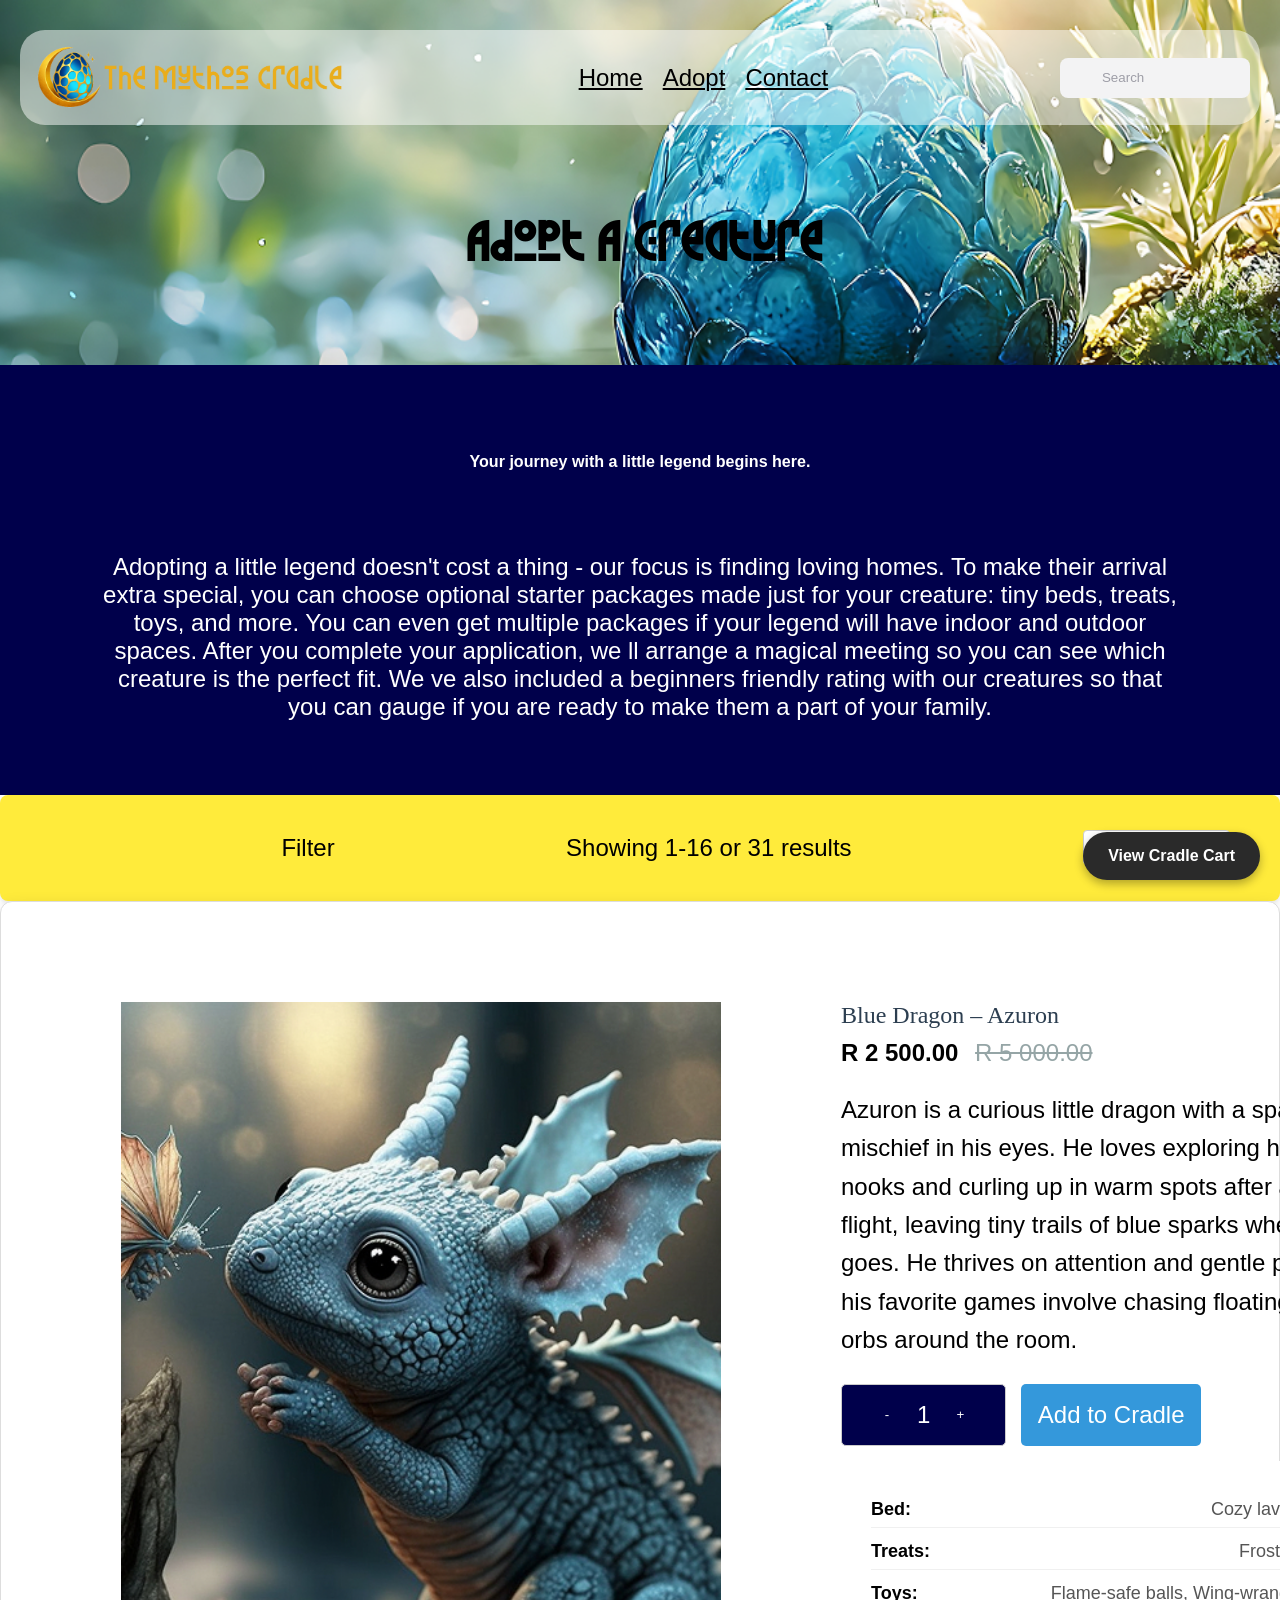
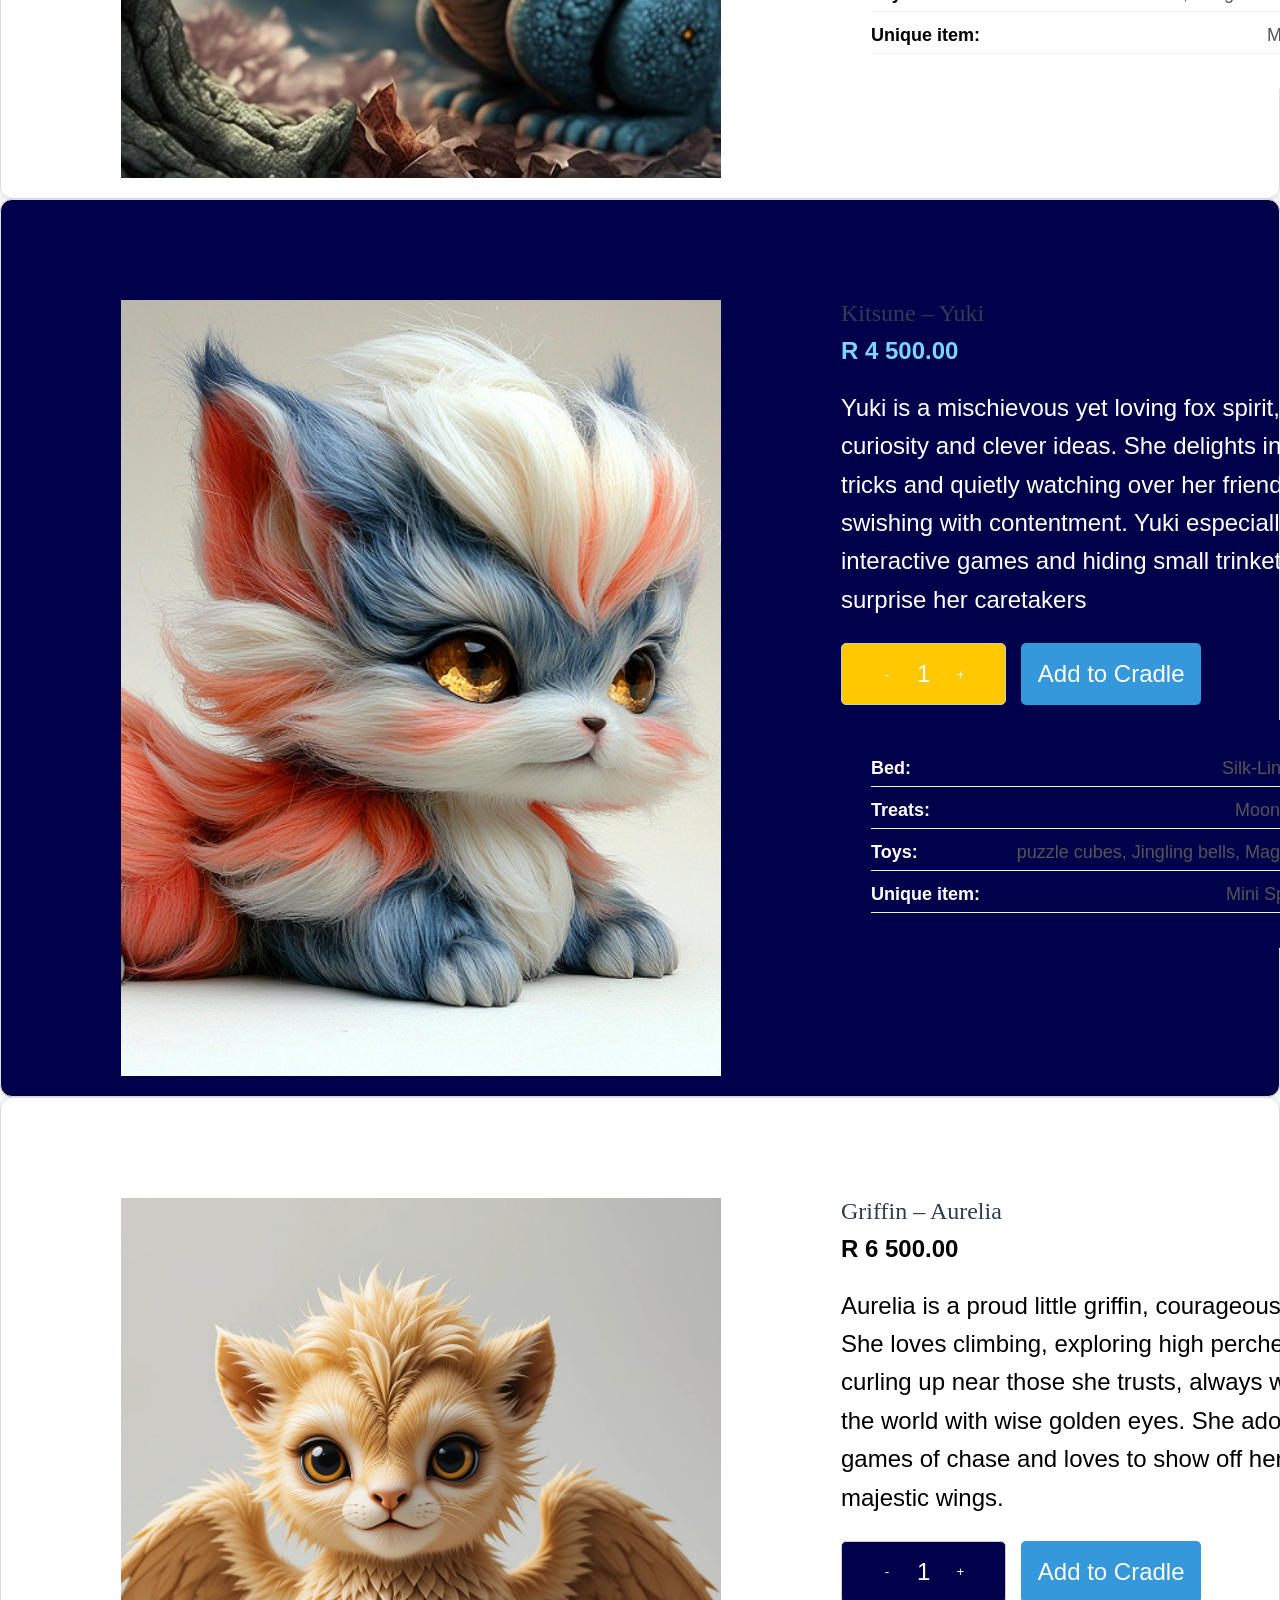
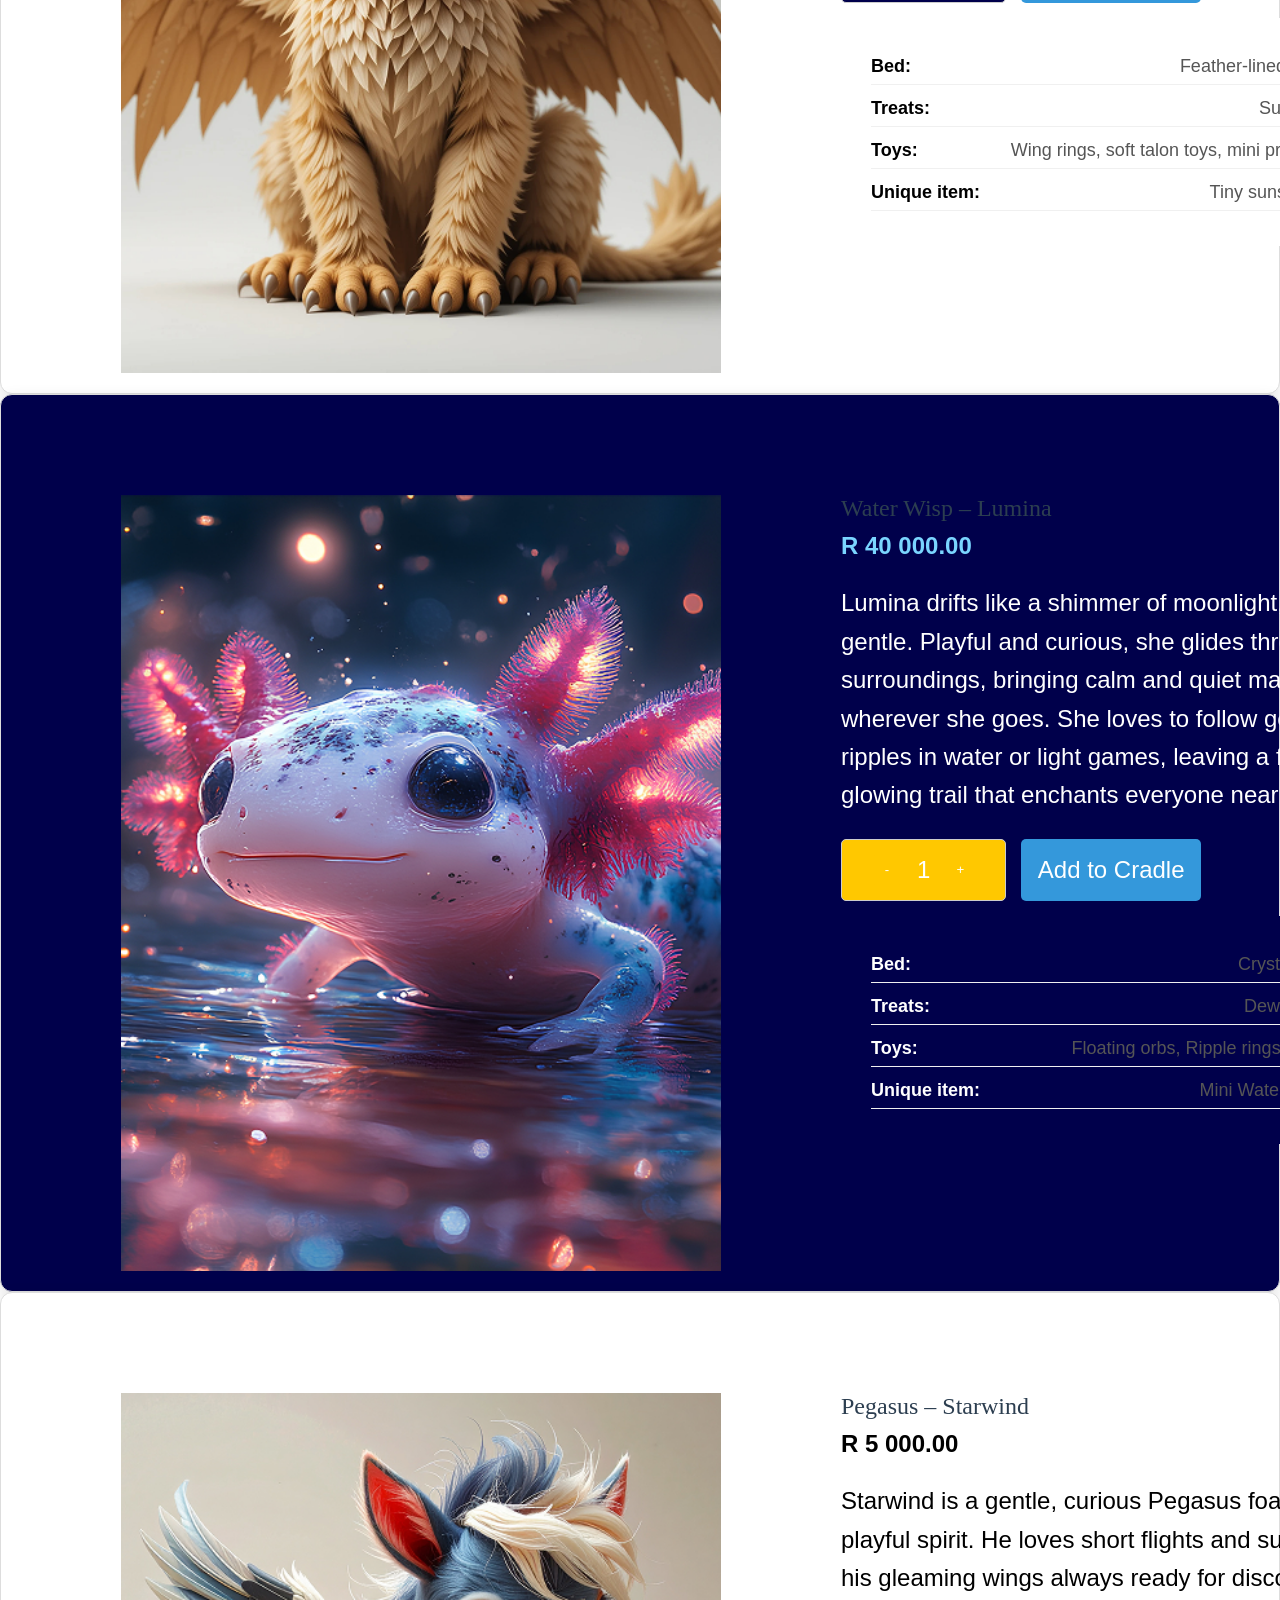
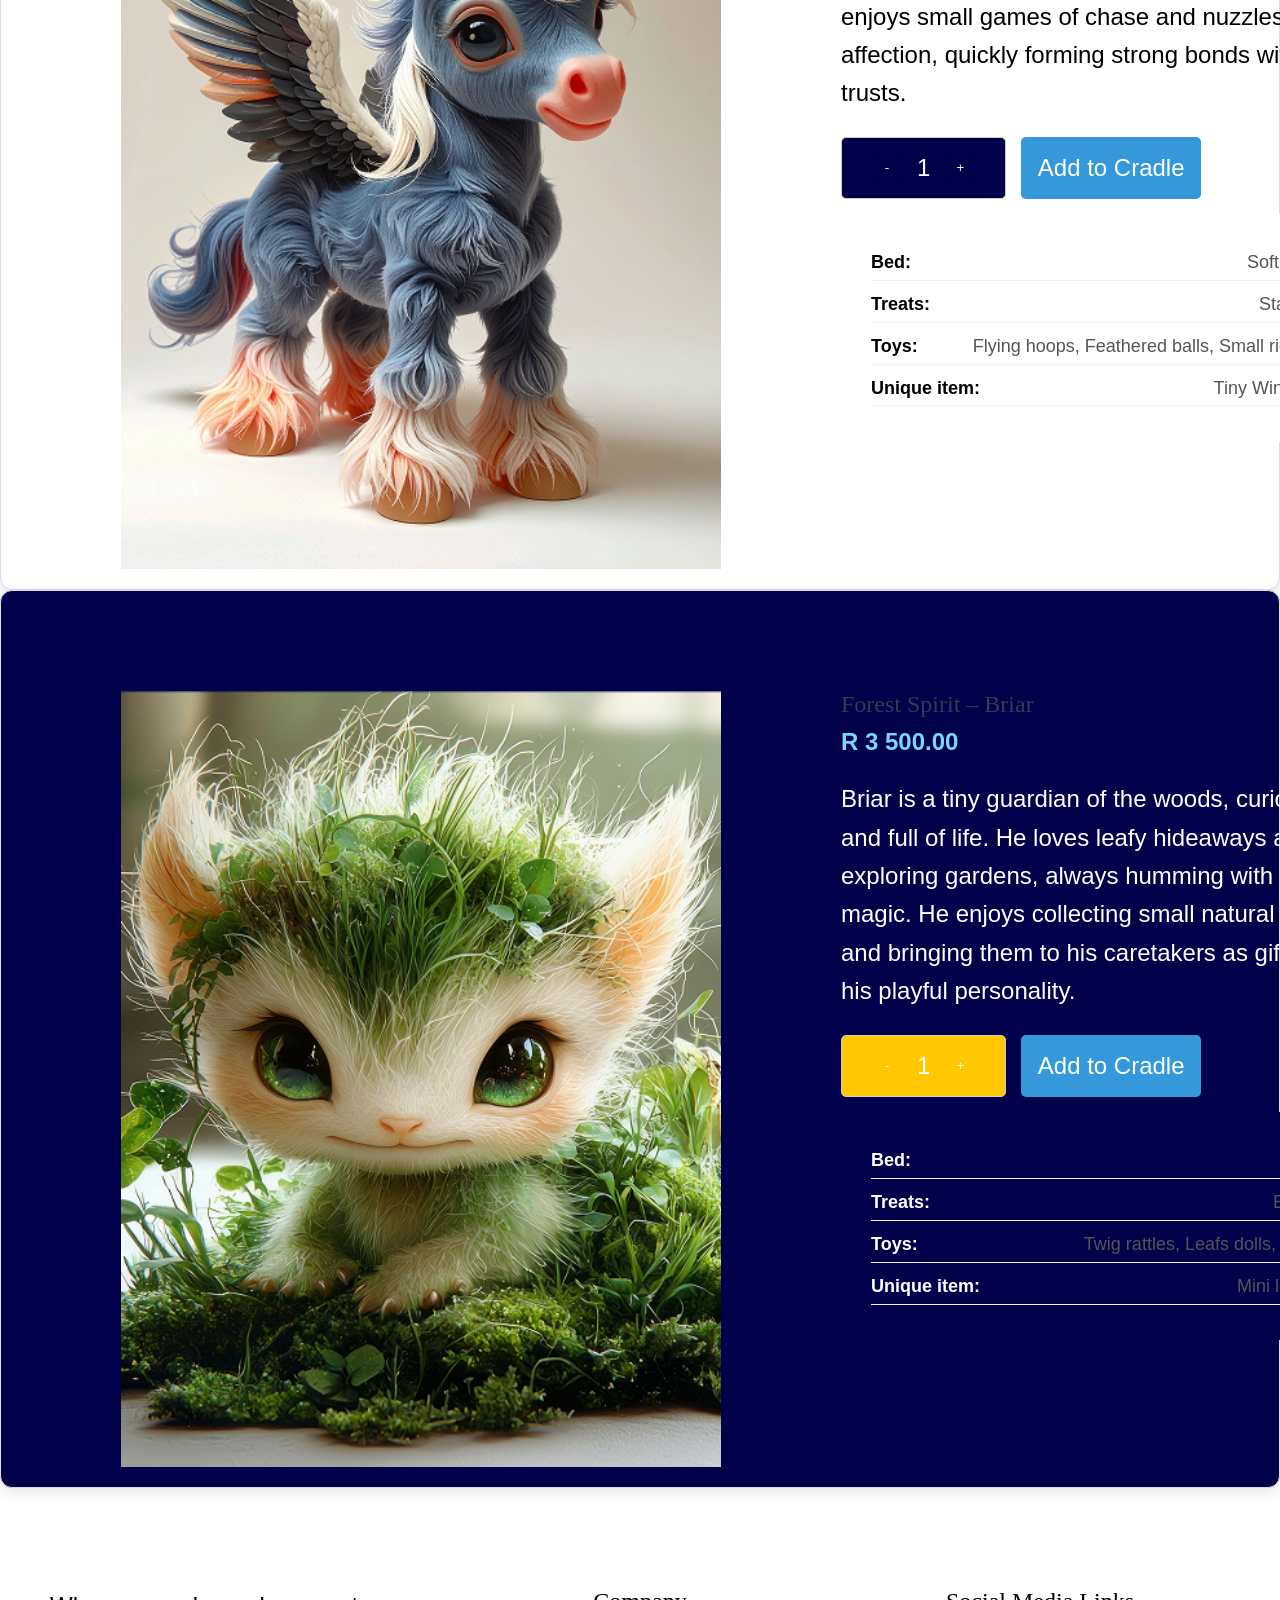
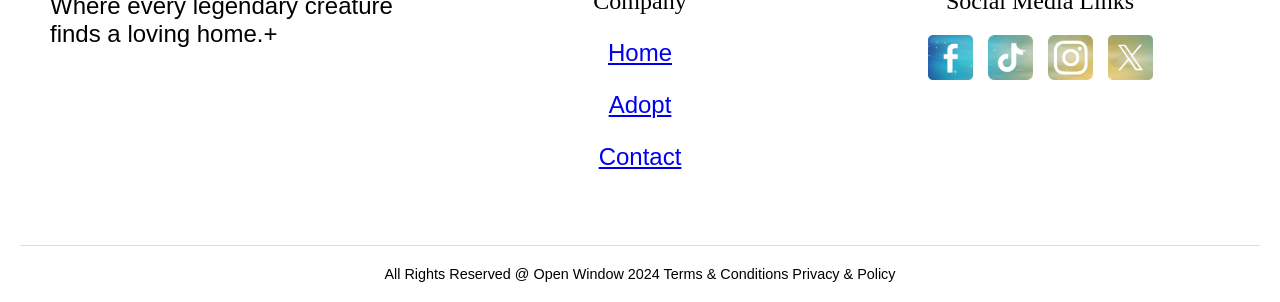
==== commit 0389ddb8: "const more acurate to brief" ====
--- a/pages/adopt.html
+++ b/pages/adopt.html
@@ -2,15 +2,14 @@
 <html lang="en">
 <head>
     <meta charset="UTF-8">
-    <meta http-equiv="X-UA-Compatible" content ="IE - Edge">
+    <meta http-equiv="X-UA-Compatible" content="IE=edge">
     <meta name="viewport" content="width=device-width, initial-scale=1.0">
-    <meta name = "keywords" content="template initial setup,html, css, links, futureUse">
-    <meta name="author" content="Calvin Wiid 261004">
-    <title>Adopt</title>
-    
+    <meta name="keywords" content="template initial setup,html, css, links, futureUse">
+    <meta name="author" content=" Calvin Wiid 261004">
+    <title>Adopt - Mythos Cradle</title>
     <link rel="stylesheet" href="../css/main.css">
+    <script src="../js/script.js" defer></script>
 </head>
-<!-- navbar -->
 
 <body class="adopt">
 <nav class="navbar">
@@ -23,24 +22,24 @@
         <a href="#">Adopt</a> 
         <a href="/pages/contact.html">Contact</a> 
     </div>
-    <input type="text" class="search-input" placeholder="Search"> 
+    <div class="searchInput">
+        <input placeholder="Search" type="search" class="input">
+    </div> 
 </nav>
 
 <section class="adoptHero">
     <h1>Adopt A creature</h1>
-    </section>
-
-    <section class ="adoptIntro">
-        <h6>Your journey with a little legend begins here. </h6>
-        <p>Adopting a little legend doesn't cost a thing - our focus is finding loving homes. To make their arrival extra special, you can choose
+</section>
+
+<section class ="adoptIntro">
+    <h6>Your journey with a little legend begins here. </h6>
+    <p>Adopting a little legend doesn't cost a thing - our focus is finding loving homes. To make their arrival extra special, you can choose
 optional starter packages made just for your creature: tiny beds, treats, toys, and more. You can even get multiple packages if your
 legend will have indoor and outdoor spaces. After you complete your application, we ll arrange a magical meeting so you can see
 which creature is the perfect fit. We ve also included a beginners friendly rating with our creatures so that you can gauge if you are
 ready to make them a part of your family.</p>
-    </section>
+</section>
             
-<!-- filterbar -->
-
 <header class="filter-bar">
     <div class="filter-left"> 
     </div>
@@ -56,13 +55,12 @@
 </header>
 
 
-<!-- product 1-->
 <section class="productCard1">
     <div class="card-body">
         <div class="image-section">
             <img src="../assest/img/adopt1.png" alt="Azuron the Blue Dragon">
         </div>
-<!-- changes -->
+
         <div class="details-section">
             <div class="card-header">
                 <h2>Blue Dragon – Azuron</h2>
@@ -71,7 +69,7 @@
                     <span class="old-price">R 5 000.00</span>
                 </div>
             </div>
-<!-- changes -->
+
             <p class="description">
                 Azuron is a curious little dragon with a spark of mischief in his eyes.
                 He loves exploring hidden nooks and curling up in warm spots after a playful
@@ -89,7 +87,7 @@
 
                 <button class="add-to-cradle">Add to Cradle</button>
             </div>
-<!-- changes -->
+
             <div class="specTable1">
                 <div class="spec-row">
                     <span class="spec-label">Bed:</span>
@@ -111,14 +109,12 @@
         </div>
     </div>
 </section>
-<!-- product 2 -->
-
 <section class="productCard2">
     <div class="card-body">
         <div class="image-section">
             <img src="../assest/img/adopt2.png" alt="Kitsune">
         </div>
-<!-- changes -->
+
         <div class="details-section">
             <div class="card-header">
                 <h2>Kitsune – Yuki</h2>
@@ -127,7 +123,7 @@
                     
                 </div>
             </div>
-<!-- changes -->
+
             <p class="description">
                Yuki is a mischievous yet loving fox spirit, full of curiosity and clever ideas.
 She delights in playful tricks and quietly watching over her friends, her
@@ -144,7 +140,7 @@
 
                 <button class="add-to-cradle">Add to Cradle</button>
             </div>
-<!-- changes -->
+
             <div class="specTable2">
                 <div class="spec-row">
                     <span class="spec-label">Bed:</span>
@@ -167,14 +163,12 @@
     </div>
 </section>
 
-<!-- 3 -->
-
 <section class="productCard1">
     <div class="card-body">
         <div class="image-section">
             <img src="../assest/img/adopt3.png" alt="Griffin">
         </div>
-<!-- changes -->
+
         <div class="details-section">
             <div class="card-header">
                 <h2>Griffin – Aurelia</h2>
@@ -183,9 +177,9 @@
                 
                 </div>
             </div>
-<!-- changes -->
-            <p class="description">
-                Aurelia is a proud little griffin, courageous yet gentle. She loves climbing,
+
+            <p class="description">
+                 Aurelia is a proud little griffin, courageous yet gentle. She loves climbing,
 exploring high perches, and curling up near those she trusts, always
 watching the world with wise golden eyes. She adores gentle games of
 chase and loves to show off her tiny but majestic wings.
@@ -200,7 +194,7 @@
 
                 <button class="add-to-cradle">Add to Cradle</button>
             </div>
-<!-- changes -->
+
             <div class="specTable1">
                 <div class="spec-row">
                     <span class="spec-label">Bed:</span>
@@ -222,13 +216,12 @@
         </div>
     </div>
 </section>
-<!-- 4 -->
 <section class="productCard2">
     <div class="card-body">
         <div class="image-section">
             <img src="../assest/img/adopt4.png" alt="Kitsune">
         </div>
-<!-- changes -->
+
         <div class="details-section">
             <div class="card-header">
                 <h2>Water Wisp – Lumina</h2>
@@ -237,7 +230,7 @@
                     
                 </div>
             </div>
-<!-- changes -->
+
             <p class="description">
               Lumina drifts like a shimmer of moonlight, soft and gentle. Playful and
 curious, she glides through her surroundings, bringing calm and quiet
@@ -254,7 +247,7 @@
 
                 <button class="add-to-cradle">Add to Cradle</button>
             </div>
-<!-- changes -->
+
             <div class="specTable2">
                 <div class="spec-row">
                     <span class="spec-label">Bed:</span>
@@ -276,14 +269,12 @@
         </div>
     </div>
 </section>
-<!-- 5 -->
-
 <section class="productCard1">
     <div class="card-body">
         <div class="image-section">
             <img src="../assest/img/adopt5.png" alt="Pegasus">
         </div>
-<!-- changes -->
+
         <div class="details-section">
             <div class="card-header">
                 <h2>Pegasus – Starwind</h2>
@@ -292,7 +283,7 @@
                 
                 </div>
             </div>
-<!-- changes -->
+
             <p class="description">
                 Starwind is a gentle, curious Pegasus foal with a playful spirit. He loves
 short flights and sunny naps, his gleaming wings always ready for
@@ -309,7 +300,7 @@
 
                 <button class="add-to-cradle">Add to Cradle</button>
             </div>
-<!-- changes -->
+
             <div class="specTable1">
                 <div class="spec-row">
                     <span class="spec-label">Bed:</span>
@@ -332,14 +323,12 @@
     </div>
 </section>
 
-<!-- 6 -->
-
 <section class="productCard2">
     <div class="card-body">
         <div class="image-section">
             <img src="../assest/img/adopt6.png" alt="Forest Spirit">
         </div>
-<!-- changes -->
+
         <div class="details-section">
             <div class="card-header">
                 <h2>Forest Spirit – Briar</h2>
@@ -348,7 +337,7 @@
                     
                 </div>
             </div>
-<!-- changes -->
+
             <p class="description">
               Briar is a tiny guardian of the woods, curious, gentle, and full of life. He
 loves leafy hideaways and quietly exploring gardens, always humming
@@ -365,7 +354,7 @@
 
                 <button class="add-to-cradle">Add to Cradle</button>
             </div>
-<!-- changes -->
+
             <div class="specTable2">
                 <div class="spec-row">
                     <span class="spec-label">Bed:</span>
@@ -387,6 +376,34 @@
         </div>
     </div>
 </section>
+</body>
+
+
+<button id="openCartModalBtn" style="position: fixed; bottom: 20px; right: 20px; z-index: 9999; background-color: #2a2a2a; color: white; border: none; border-radius: 50px; padding: 15px 25px; font-size: 16px; font-weight: bold; cursor: pointer; box-shadow: 0px 4px 10px rgba(0,0,0,0.3);">
+    View Cradle Cart
+</button>
+
+
+<div id="petModal" style="display: none; position: fixed; top: 0; left: 0; width: 100%; height: 100%; background: rgba(0,0,0,0.5); z-index: 10000;">
+    <div style="background: white; width: 90%; max-width: 500px; margin: 10% auto; padding: 20px; border-radius: 8px; font-family: sans-serif; color: #333;">
+        <h2>Your Cradle Cart</h2>
+      
+        
+
+        <div id="taskContainer" style="max-height: 200px; overflow-y: auto; margin-bottom: 15px; border: 1px solid #e4e4e7; padding: 10px; border-radius: 4px;"></div>
+
+
+        <div style="display: flex; gap: 10px; justify-content: flex-end;">
+            <button id="clearTasks" style="background: #dc3545; color: white; border: none; padding: 10px 15px; border-radius: 4px; cursor: pointer;">Clear All</button>
+            <button id="continueSearchingBtn" style="background: #007bff; color: white; border: none; padding: 10px 15px; border-radius: 4px; cursor: pointer;">Close</button>
+        </div>
+    </div>
+</div>
+
+</html>
+
+
+
 </body>
 <footer class="footer">
     <div class="footer-container">
@@ -396,9 +413,9 @@
 
         <section class="footerC2">
             <h2>Company</h2>
-                 <p>   <a href="/index.html">Home</a> </p>
+                 <p>   <a href="../index.html">Home</a> </p>
         <p><a href="#">Adopt</a> </p>
-       <p> <a href="../pages/contact.html">Contact</a> </p>
+       <p> <a href="pages/contact.html">Contact</a> </p>
         </section>
 
         <section class="footerC3">
--- a/css/main.css
+++ b/css/main.css
@@ -1,5 +1,3 @@
-
-
 index.html{
     background-color: white;
 }
@@ -20,15 +18,15 @@
     
 }
 
-body.home{
+body.hero{
     background-image: url("../assest/img/homeHeader.png");
-    background-size: 1920px 1080px;
+    background-size: 1940px 1040px;
     background-repeat: no-repeat;
     
 }
 
 
-h2,{
+h2{
     font-family:'Montserrat',serif;
     font-size: x-large;
     font-weight: 500;
@@ -60,7 +58,7 @@
     margin-top: 30px;
     margin-left: 100px;
     margin-right: 100px;
-    padding: 10px 20px;
+    padding: 10px 10px;
 
     border-radius: 25px;
     background: rgba(255, 255, 255, 0.5);
@@ -77,11 +75,53 @@
     font-weight: 500;
 }
 
-.search-input {
-    padding: 8px 20px;
-    border: 1px solid #ccc;
-    border-radius: 4px;
-}
+.searchInput {
+ display: flex;
+ line-height: 28px;
+ align-items: center;
+ position: relative;
+ max-width: 190px;
+}
+
+.input {
+ width: 100%;
+ height: 40px;
+ line-height: 28px;
+ padding: 0 1rem;
+ padding-left: 2.5rem;
+ border: 2px solid transparent;
+ border-radius: 8px;
+ outline: none;
+ background-color: #f3f3f4;
+ color: #0d0c22;
+ transition: .3s ease;
+}
+
+.input::placeholder {
+ color: #9e9ea7;
+}
+
+.input:focus, input:hover {
+ outline: none;
+ border-color: rgba(234,76,137,0.4);
+ background-color: #fff;
+ box-shadow: 0 0 0 4px rgb(234 76 137 / 10%);
+}
+
+.icon {
+ position: absolute;
+ left: 1rem;
+ fill: #9e9ea7;
+ width: 1rem;
+ height: 1rem;
+}
+
+
+
+
+
+
+
 .logo{
     display: flex;
     height: 75px;
@@ -152,14 +192,15 @@
     display: flex;
     margin-top: 30px;
     padding: 12px 25px;
-margin-right: 500px;
+    margin-right: 500px;
     border-radius: 20px;
     background: rgb(78, 161, 237);
     color: white;
     align-items:flex-start;
     justify-content: flex-start;
     font-weight: 500;
-    text-align: center;
+    text-align: left;
+    white-space:nowrap;
 }
 
 .section3 {
@@ -167,8 +208,8 @@
     flex-direction: row-reverse;         
     align-items: flex-start;       
     justify-content: center;       
-    gap: 40px;                   
-    padding: 50px 100px;                        
+    gap: 40px;                  
+    padding: 50px 100px;                                      
     margin: 0 auto;                 
     color: rgb(0, 0, 0);                   
     background-color: rgb(255, 255, 255);
@@ -239,7 +280,7 @@
     align-items: center;
     justify-content: center;
     margin-bottom: 30px;
-    margin: top 30px;
+    margin-top: 30px;
 }
 
 .story2{
@@ -306,8 +347,8 @@
     justify-content: center;
     font-weight: 500;
     text-align: center;
-margin-left: 550px;
-margin-right: 550px;
+    margin-left: 550px;
+    margin-right: 550px;
 }
     
 
@@ -332,7 +373,7 @@
         font-size: 50px;
     }
 
-    .intro-section,
+    .intro-container,
     .section3,
     .section4{
         padding: 40px 20px;
@@ -340,7 +381,7 @@
 
 
 .footer {
-    background-color: rgb(255, 255, 255); /* Reverting to your white background */
+    background-color: rgb(255, 255, 255);
     color: rgb(0, 0, 0);
     padding: 40px 20px 20px 20px;
     margin-top: 30px;
@@ -380,15 +421,15 @@
     gap: 15px;
 }
 
-/* New styling for the bottom straight line */
+
 .footer-bottom {
     display: flex;
     justify-content: center;
     align-items: center;
-    gap: 20px; /* Space between the text items */
+    gap: 20px;
     margin-top: 40px;
     padding-top: 20px;
-    border-top: 1px solid #ddd; /* Subtle line to separate content */
+    border-top: 1px solid #ddd;
     font-size: 0.9rem;
     width: 100%;
 }
@@ -455,7 +496,7 @@
 }
 
 .filter-left h1 {
-    margin: 30;
+    margin: 30px;
     font-size: 1.8rem;
     color: #333;
 }
@@ -484,17 +525,16 @@
 
 /* products 1 */
 
-.aDisc1 {
+.adoptIntro { 
     display: flex;
     flex-direction: column;
     align-items: center;
     justify-content: center;
     gap: 20px;
     padding: 50px 100px;
-    background-color: rgb(255, 255, 255);
-    color: rgb(0, 0, 0);
+    background-color: rgb(0, 0, 75);
+    color: rgb(255, 255, 255);
     text-align: center;
-    padding-top: 100px;
 }
 
 .productCard1 {
@@ -685,13 +725,13 @@
 /* Contact */
 .Contact {
     background-image: url(../assest/img/contactHeader.png);
-    width: 1500px;
+    width: 100%;
     margin: 0 auto;
     background-position: top;
     background-repeat: no-repeat;
     background-size: contain;
     overflow-x: hidden; 
-    max-width: 1500px;
+    max-width: 100%;
 }
 
 .heroContact {
@@ -708,7 +748,7 @@
 }
 
 .introContact {
-    width:1500px;
+    width: 100%;
     padding: 20px;
     background-color: white;
 }
@@ -761,13 +801,13 @@
 
 /* form */
 .Contact {
-    width: 1920px;
+    width: 100%;
     margin: 0 auto;
     overflow-x: hidden;
 }
 
 .bottom-content-section {
-    width: 1920px;
+    width: 100%;
     margin: 0 auto;
     padding: 60px 0;
     background-color: #f9f9f9;
@@ -776,20 +816,20 @@
     padding-left: 100px; 
 }
 
-/* Horizontal Wrapper for the two main columns */
+
 .flex-wrapper {
     display: flex;
     flex-direction: row; 
     align-items: flex-start;
-    gap: 80px; /* Space between the map/text column and the form */
-}
-
-/* --- COLUMN 1: LEFT SIDE (STACKED) --- */
+    gap: 80px; 
+}
+
+
 .left-column {
     display: flex;
-    flex-direction: column; /* Forces Social Media and Map to stack vertically */
-    flex: 0 0 500px; /* Controls the total width of the left side */
-    gap: 20px; /* Space between social text and map */
+    flex-direction: column; 
+    flex: 0 0 500px;
+    gap: 20px;
 }
 
 .social-media-section h2 {
@@ -819,7 +859,7 @@
     height: 45px;
 }
 
-/* Map Section (inside left column) */
+
 .googleMaps {
     width: 100%;
 }
@@ -831,10 +871,10 @@
     box-shadow: 0 10px 30px rgba(0, 0, 0, 0.1);
 }
 
-/* --- COLUMN 2: CONTACT CARD --- */
+/* ---  CONTACT CARD --- */
 .contact-card {
-    flex: 0 0 600px; 
-    background: linear-gradient(135deg, #1e6091 0%, #1a759f 40%, #52b69a 100%); 
+    flex: 1 1 0; 
+    background-image: url(../assest/img/formBackground.png); 
     padding: 40px;
     border-radius: 30px;
     color: white;
@@ -885,7 +925,17 @@
     transition: transform 0.2s ease, background 0.3s ease;
 }
 
+.footerC3 {
+    align-items: center;
+}
+
+.footer-bottom {
+    flex-direction: column;
+    gap: 5px;
+}
+
 .submit-btn:hover {
     background-color: #0096c7;
     transform: translateY(-2px);
-}+}
+
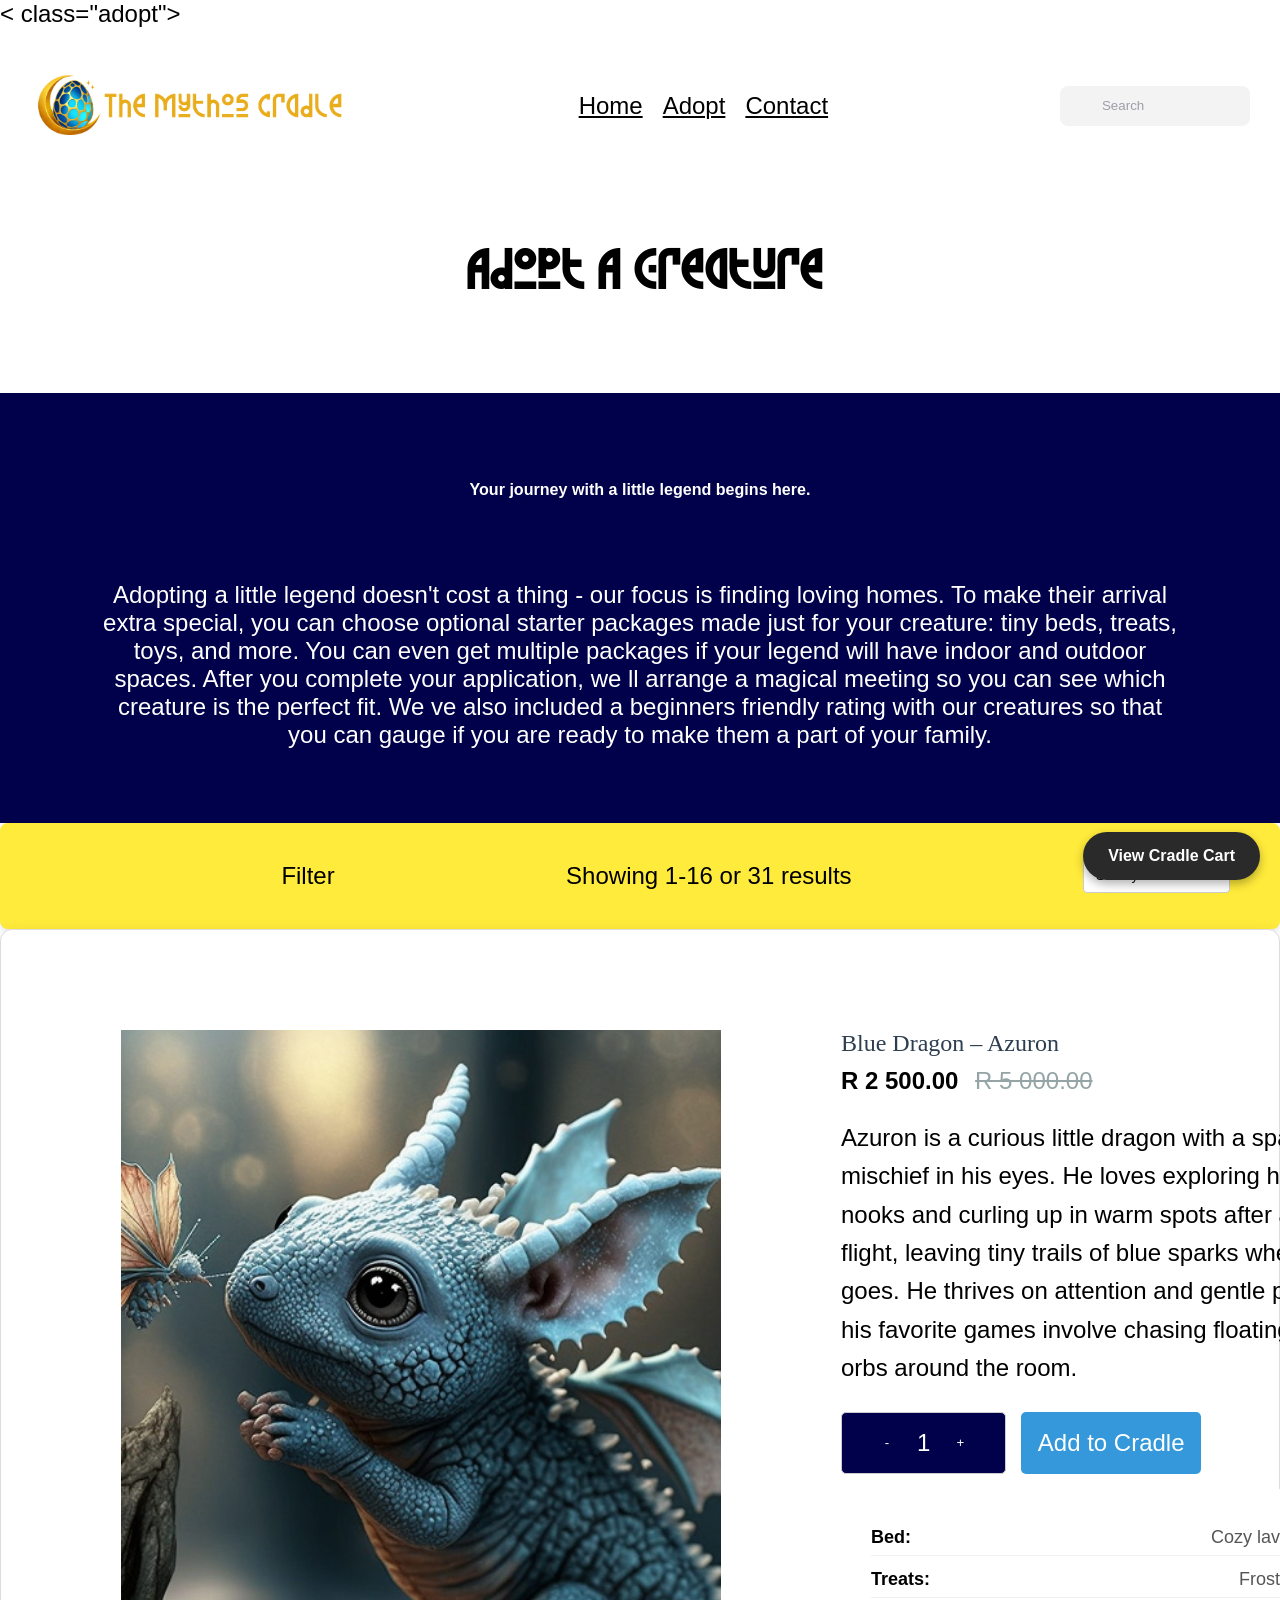
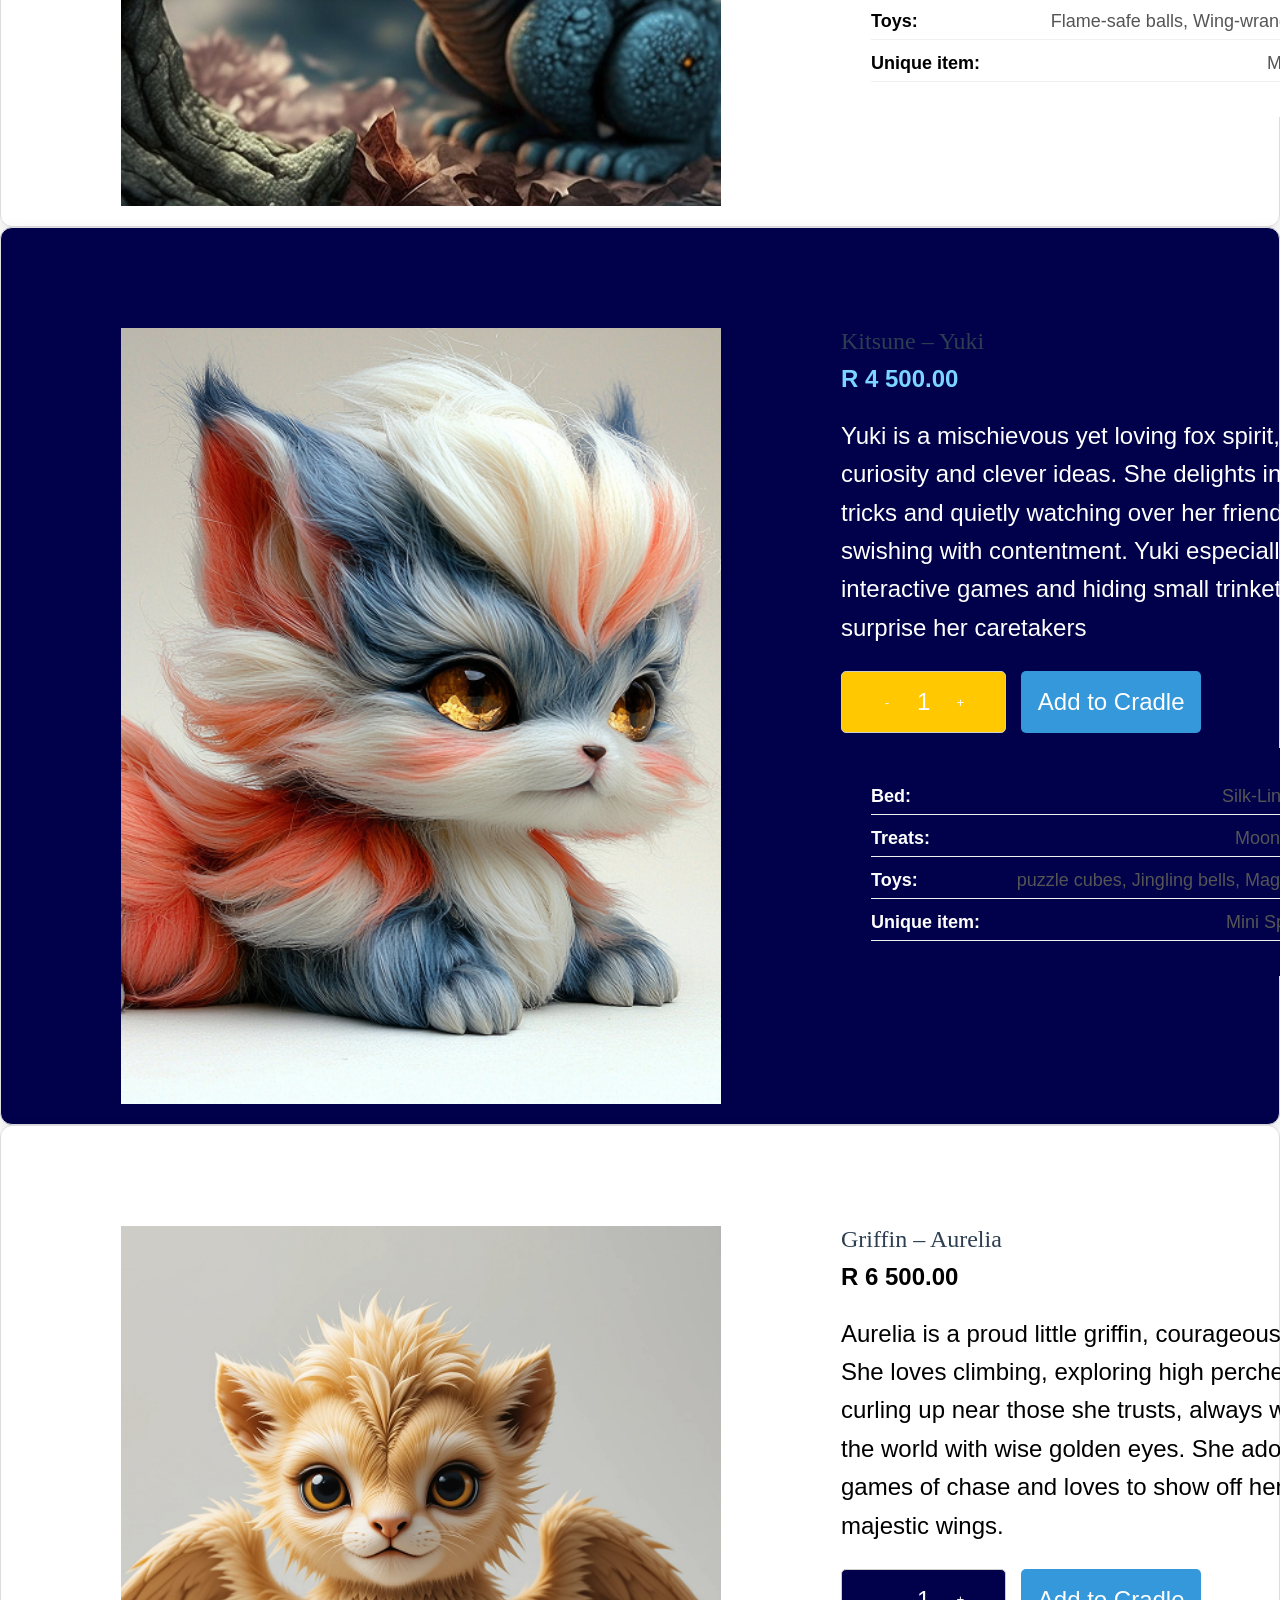
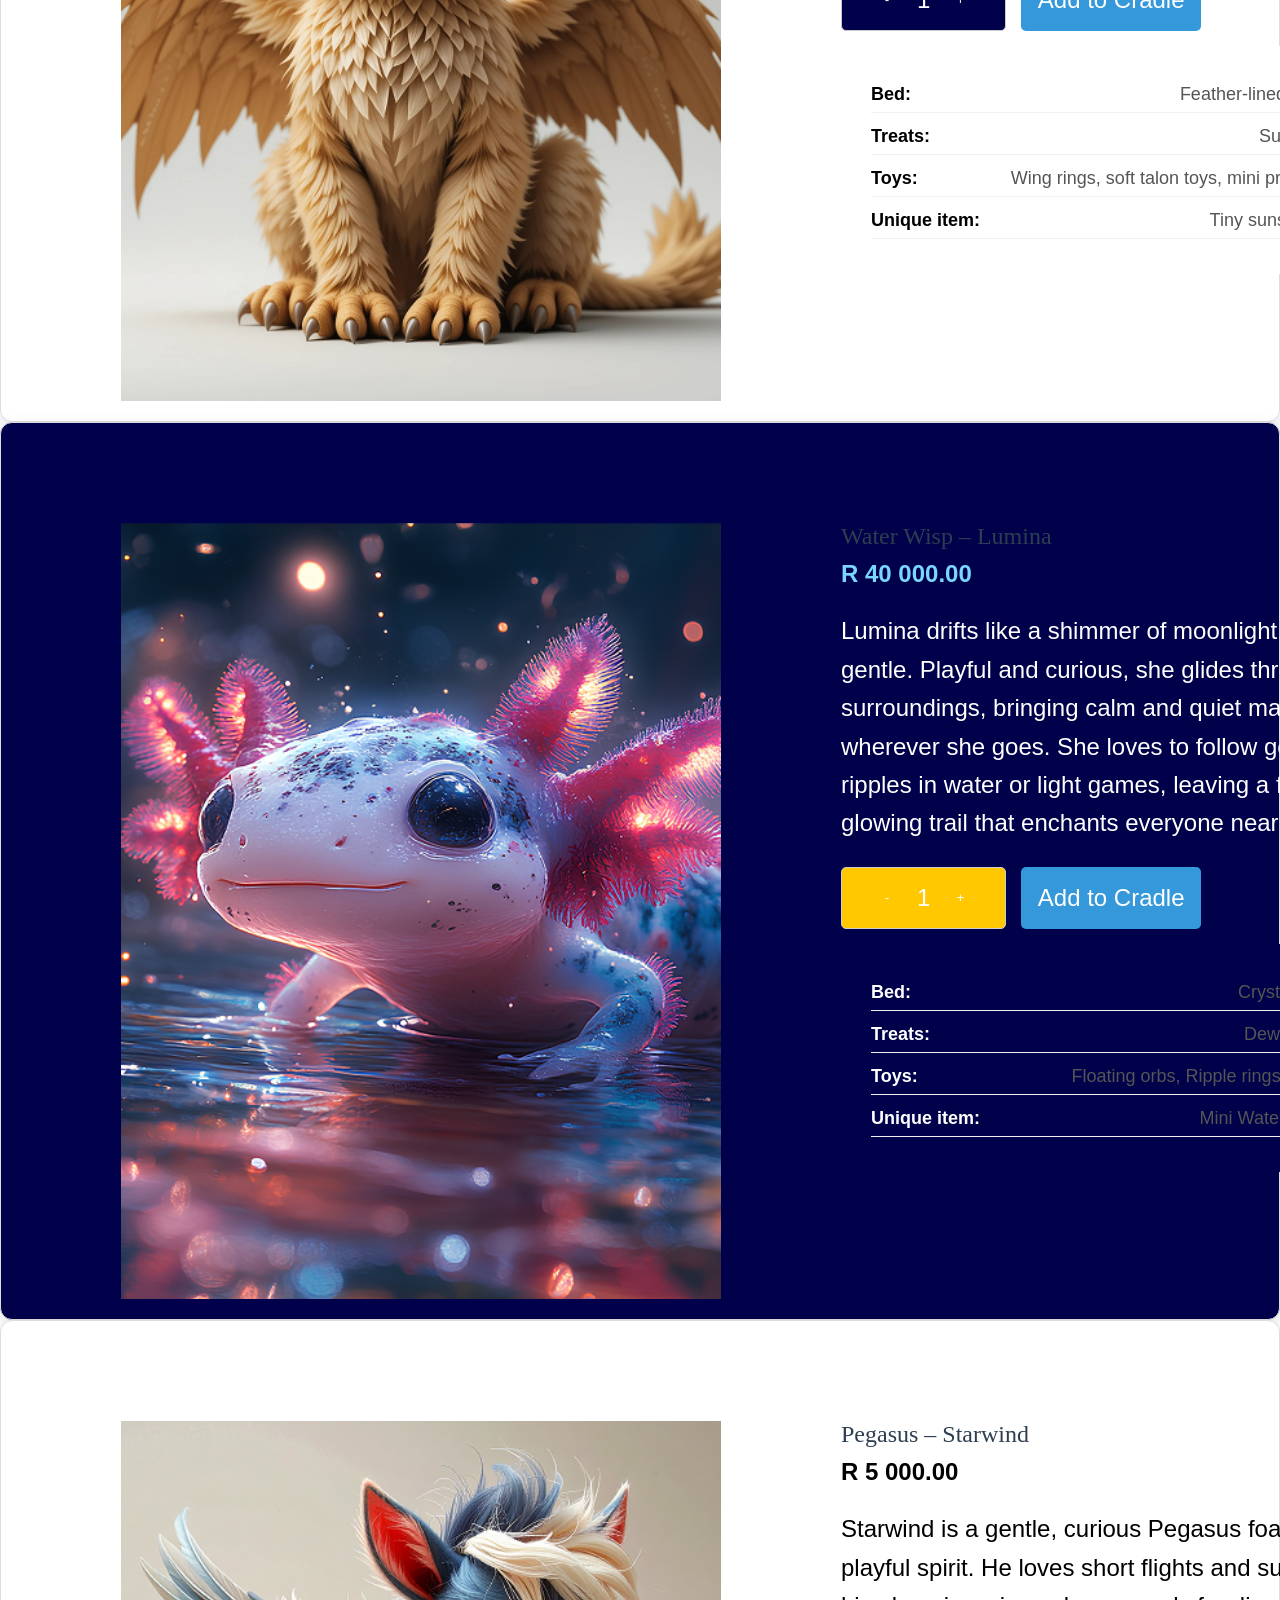
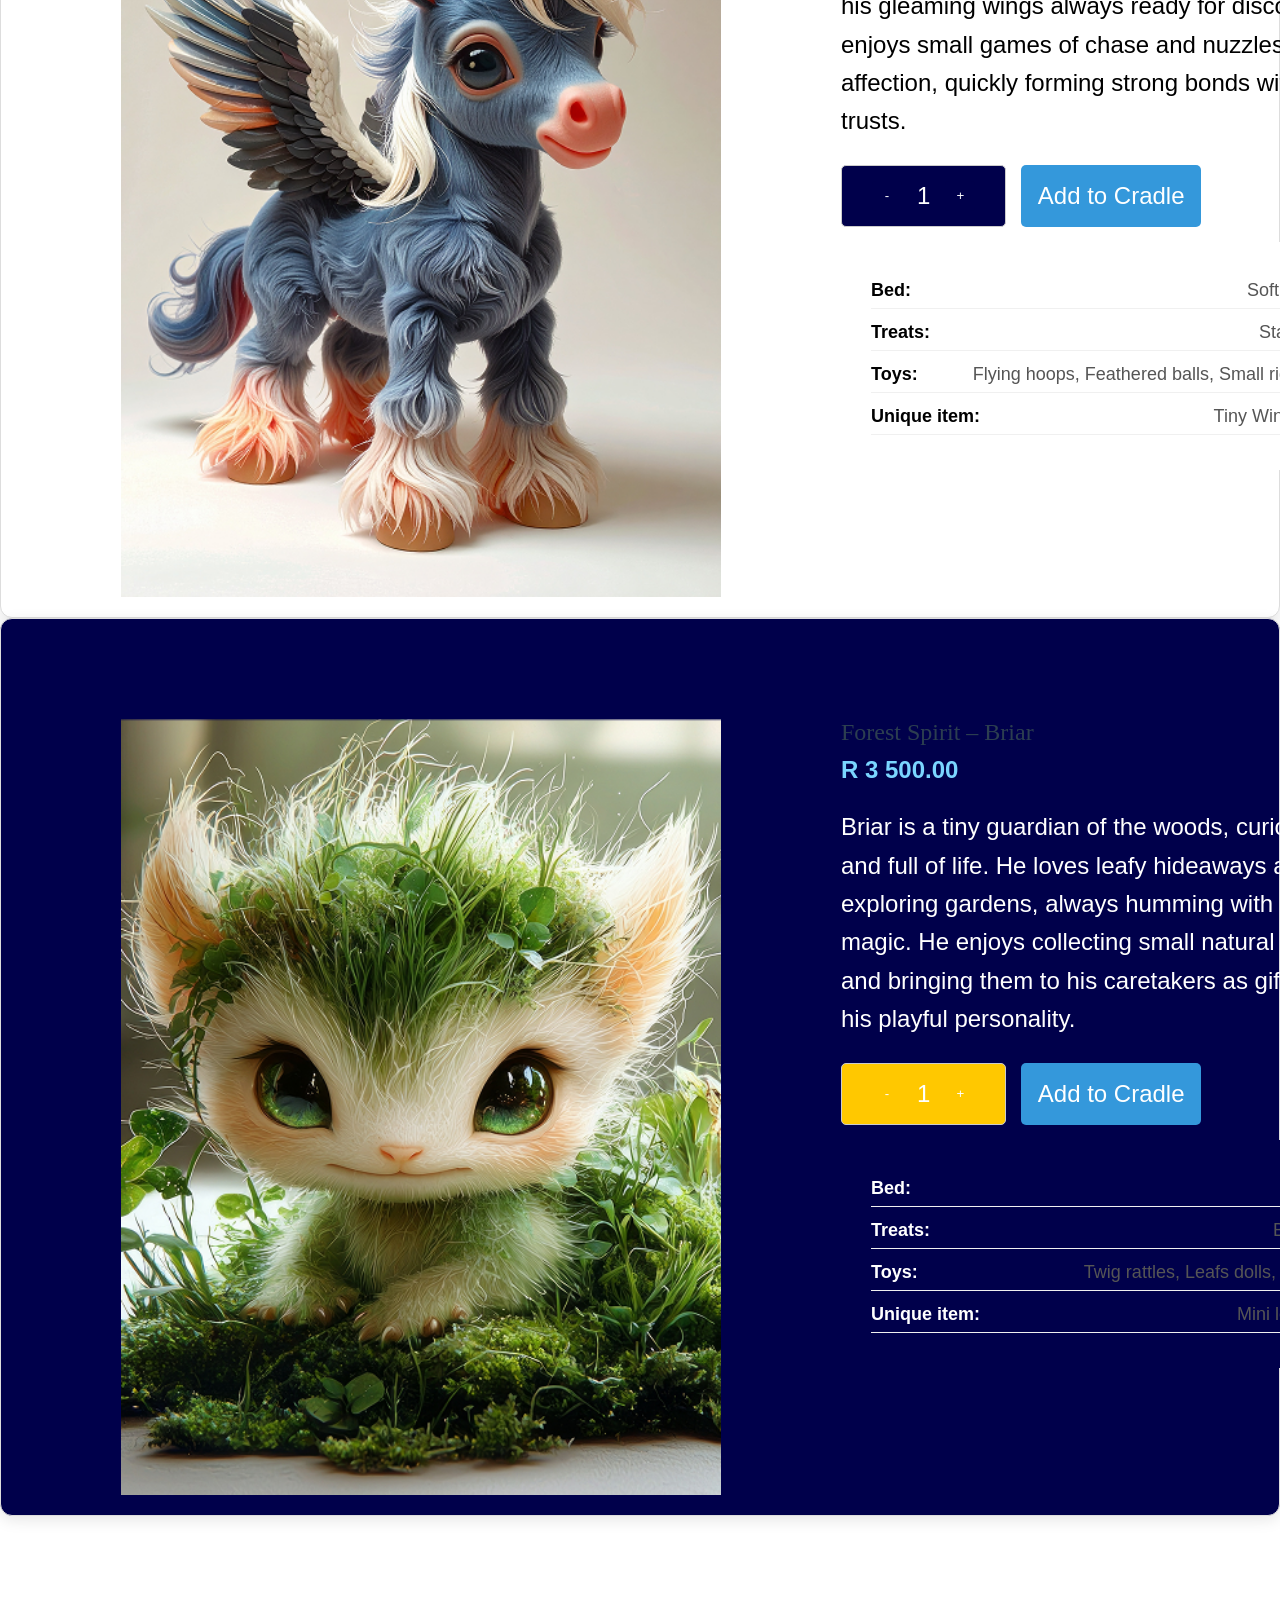
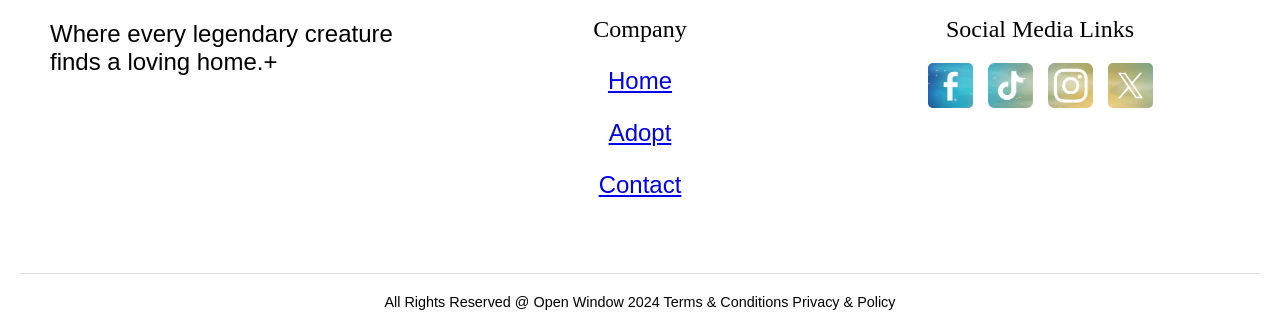
==== commit 8b343dbd: "update and simplify" ====
--- a/pages/adopt.html
+++ b/pages/adopt.html
@@ -11,7 +11,7 @@
     <script src="../js/script.js" defer></script>
 </head>
 
-<body class="adopt">
+< class="adopt">
 <nav class="navbar">
     <div class="logo">
         <img src="../assest/img/logo.png" alt="Mythos Cradle Logo">
@@ -376,7 +376,6 @@
         </div>
     </div>
 </section>
-</body>
 
 
 <button id="openCartModalBtn" style="position: fixed; bottom: 20px; right: 20px; z-index: 9999; background-color: #2a2a2a; color: white; border: none; border-radius: 50px; padding: 15px 25px; font-size: 16px; font-weight: bold; cursor: pointer; box-shadow: 0px 4px 10px rgba(0,0,0,0.3);">
@@ -384,24 +383,21 @@
 </button>
 
 
-<div id="petModal" style="display: none; position: fixed; top: 0; left: 0; width: 100%; height: 100%; background: rgba(0,0,0,0.5); z-index: 10000;">
-    <div style="background: white; width: 90%; max-width: 500px; margin: 10% auto; padding: 20px; border-radius: 8px; font-family: sans-serif; color: #333;">
-        <h2>Your Cradle Cart</h2>
-      
+<div id="petModal" style="display: none; position: fixed; top: 0; left: 0; width: 100vw; height: 100vh; background: #ffffff; z-index: 10000; font-family: sans-serif; box-sizing: border-box;">
+    <div style="width: 100%; max-width: 800px; height: 100%; margin: 0 auto; padding: 40px 20px; display: flex; flex-direction: column; justify-content: space-between; box-sizing: border-box;">
         
-
-        <div id="taskContainer" style="max-height: 200px; overflow-y: auto; margin-bottom: 15px; border: 1px solid #e4e4e7; padding: 10px; border-radius: 4px;"></div>
-
-
-        <div style="display: flex; gap: 10px; justify-content: flex-end;">
-            <button id="clearTasks" style="background: #dc3545; color: white; border: none; padding: 10px 15px; border-radius: 4px; cursor: pointer;">Clear All</button>
-            <button id="continueSearchingBtn" style="background: #007bff; color: white; border: none; padding: 10px 15px; border-radius: 4px; cursor: pointer;">Close</button>
+        <div style="border-bottom: 2px solid #e4e4e7; padding-bottom: 20px; margin-bottom: 20px;">
+            <h2 style="font-size: 32px; margin: 0 0 10px 0; color: #18181b;">Your Cradle Allocation</h2>
+        </div>
+        
+        <div id="taskContainer" style="flex-grow: 1; overflow-y: auto; margin-bottom: 25px;"></div>
+
+        <div style="border-top: 1px solid #e4e4e7; padding-top: 25px; display: flex; gap: 15px; justify-content: flex-end;">
+            <button id="clearTasks" style="background: #dc3545; color: white; border: none; padding: 14px 28px; font-size: 16px; font-weight: 600; border-radius: 6px; cursor: pointer;">Clear All</button>
+            <button id="continueSearchingBtn" style="background: #007bff; color: white; border: none; padding: 14px 28px; font-size: 16px; font-weight: 600; border-radius: 6px; cursor: pointer;">Close & Continue</button>
         </div>
     </div>
 </div>
-
-</html>
-
 
 
 </body>
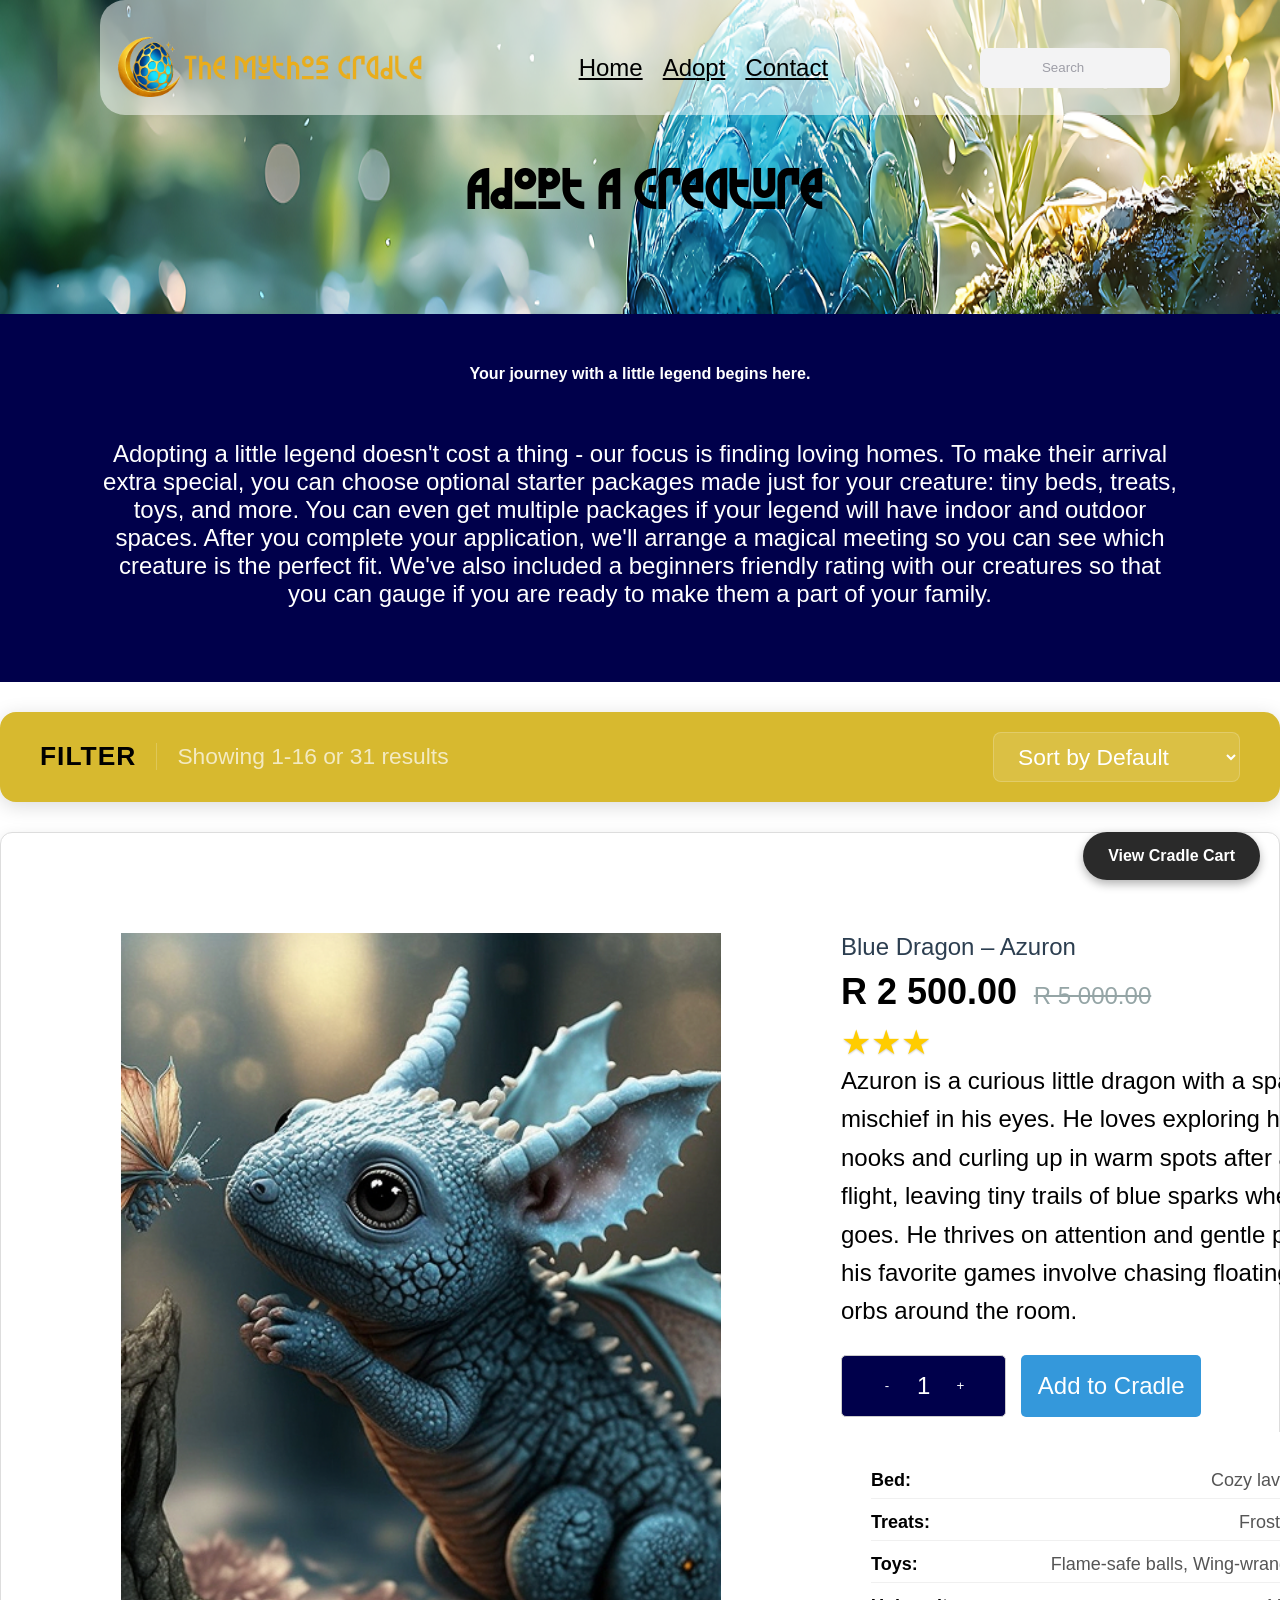
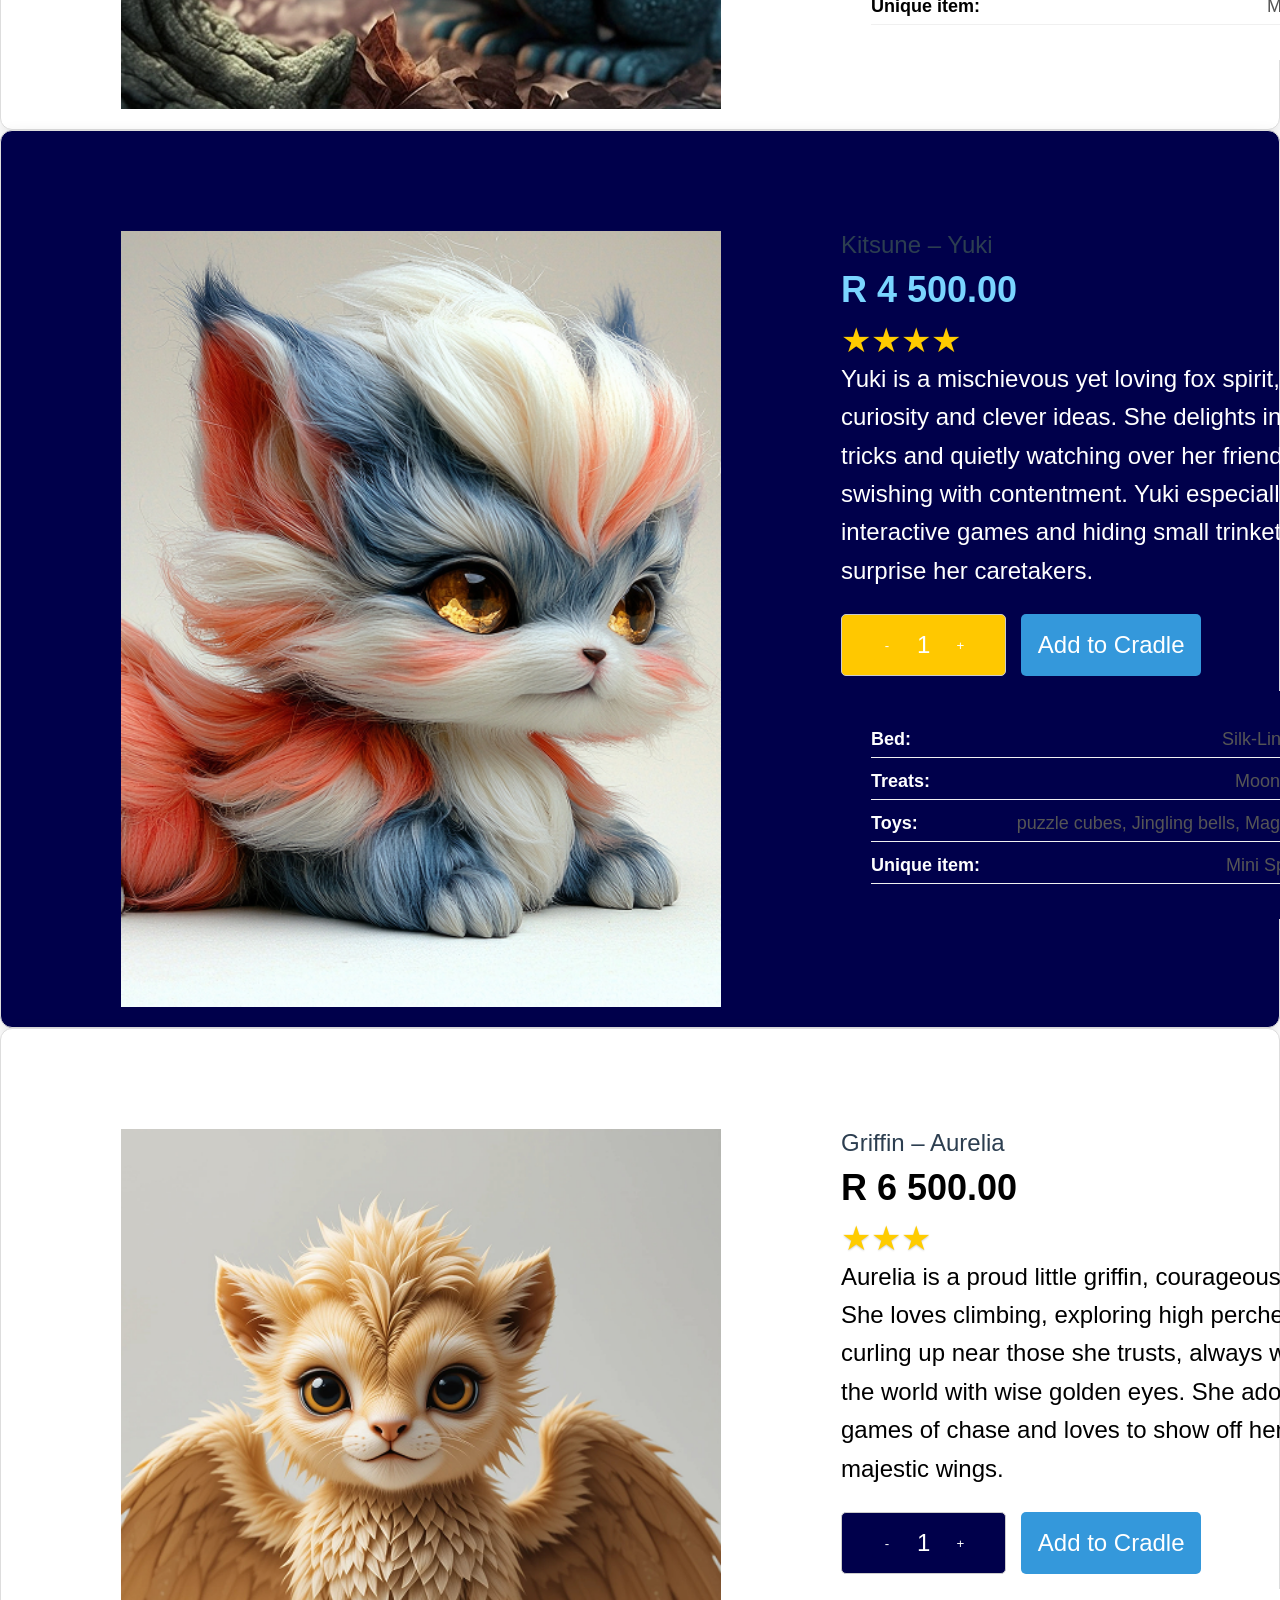
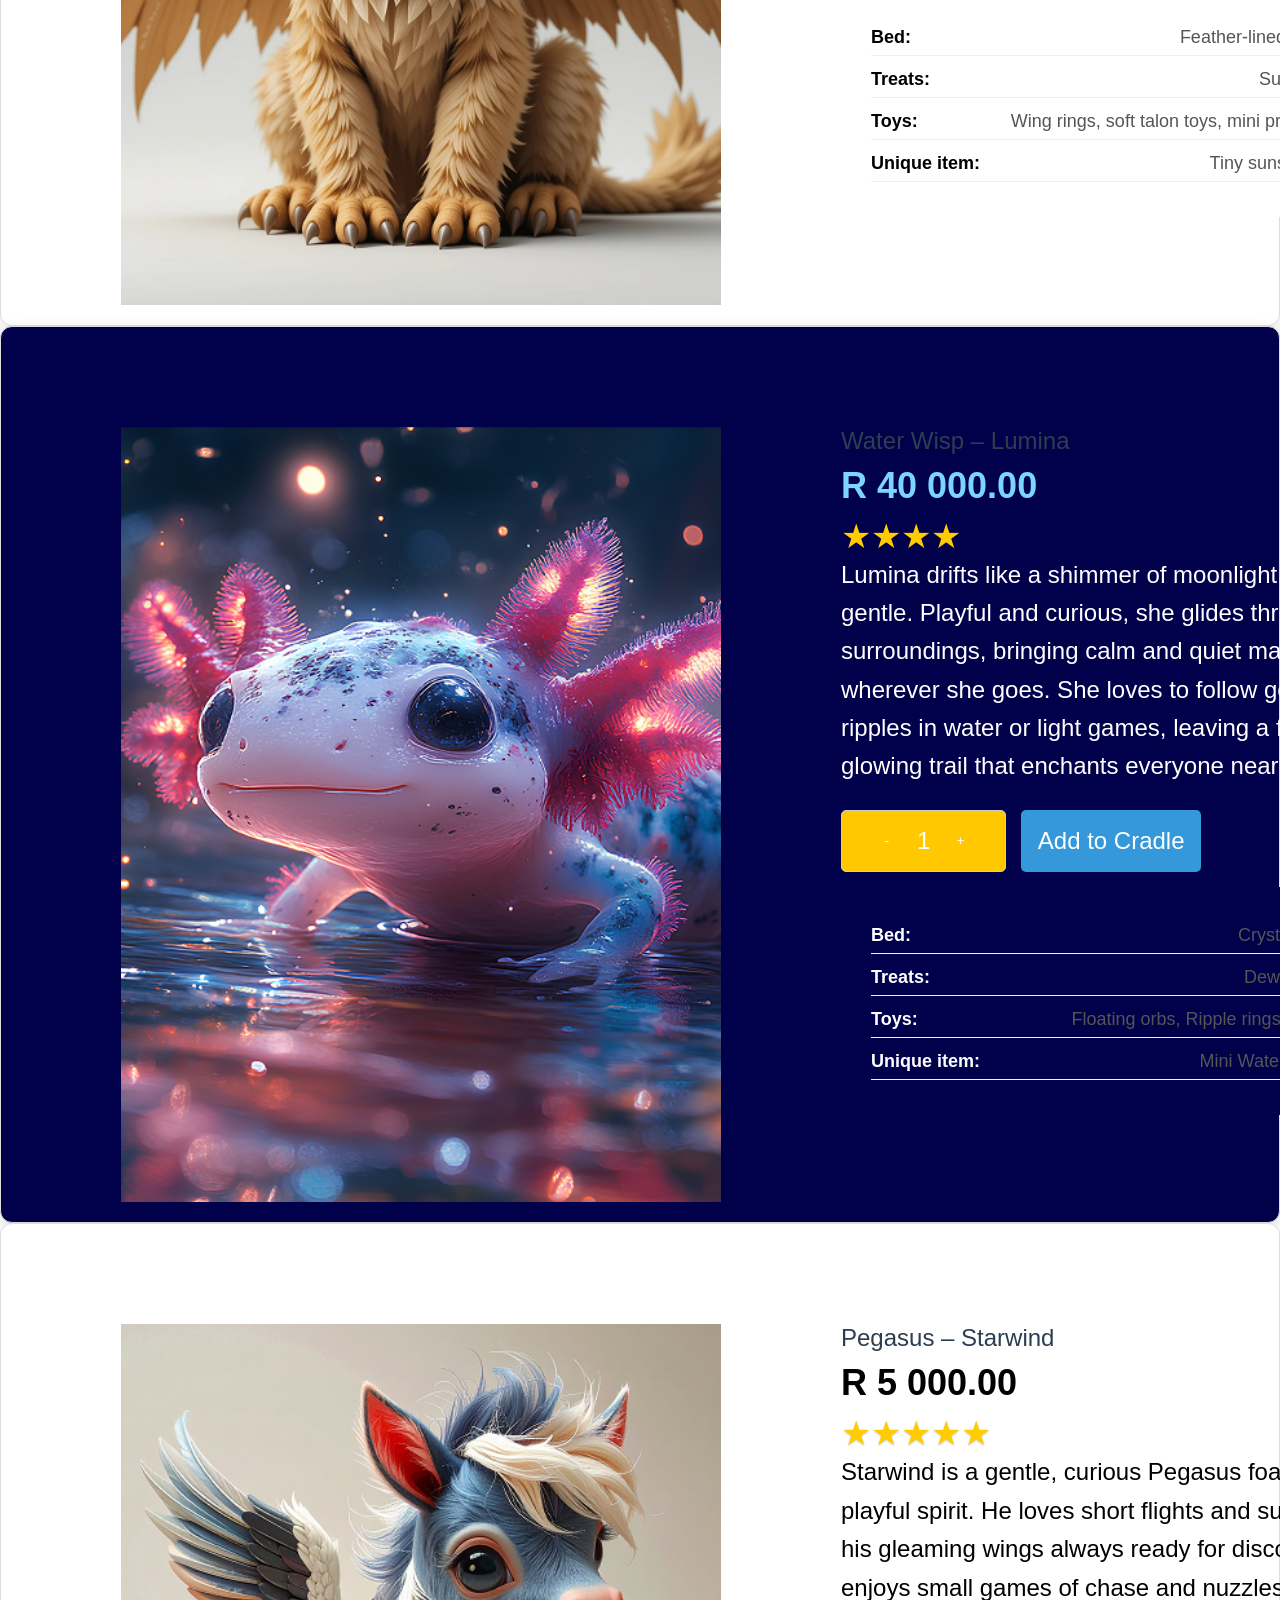
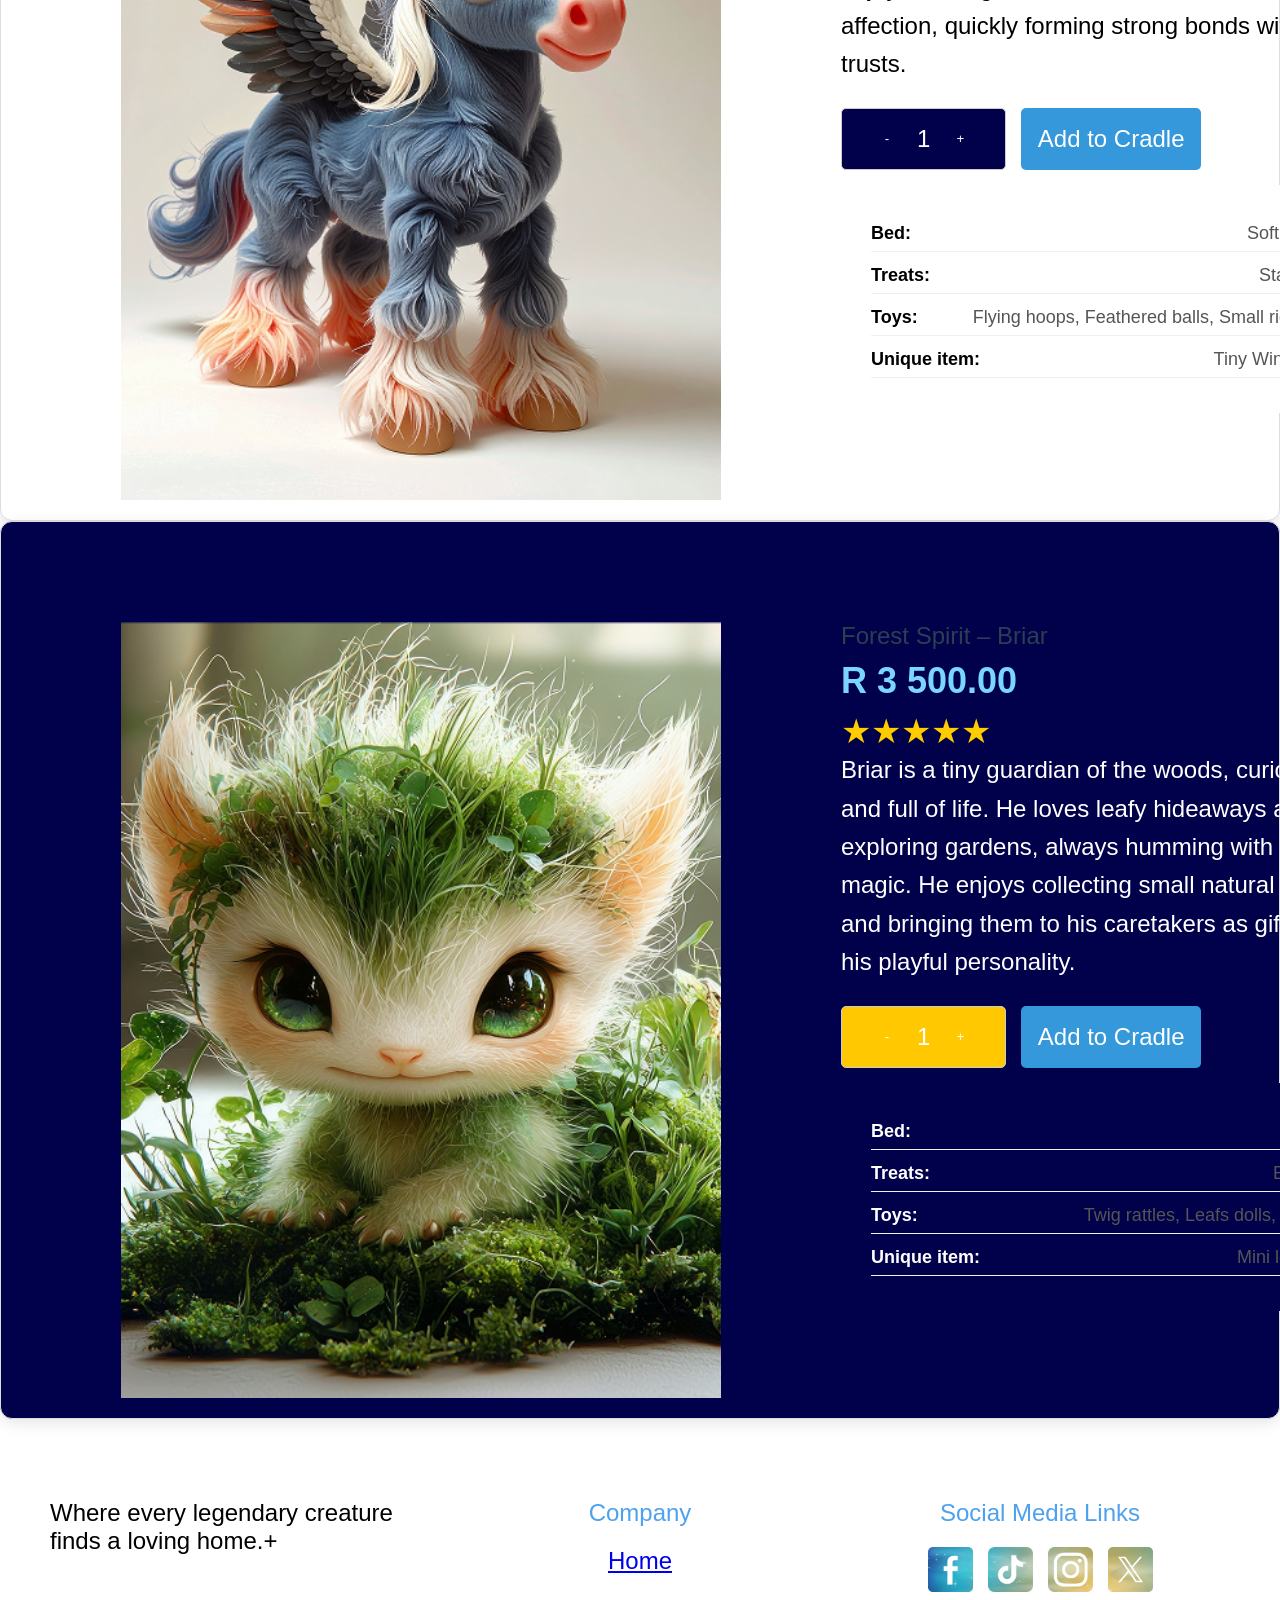
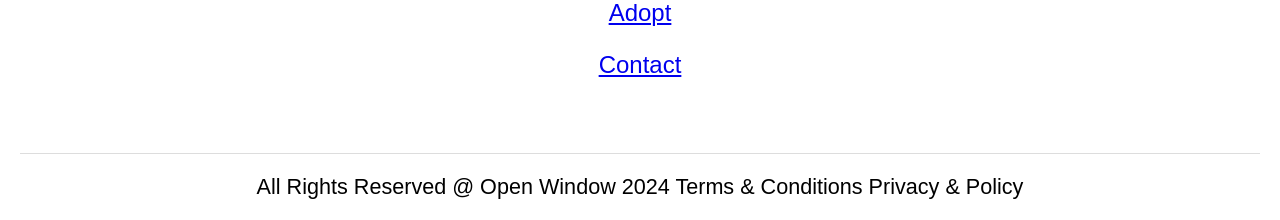
==== commit b49b393d: "finish" ====
--- a/pages/adopt.html
+++ b/pages/adopt.html
@@ -10,8 +10,19 @@
     <link rel="stylesheet" href="../css/main.css">
     <script src="../js/script.js" defer></script>
 </head>
-
-< class="adopt">
+<div class="filter-left"> 
+</div>
+
+
+<!DOCTYPE html>
+<html lang="en">
+<head>
+    <meta charset="UTF-8">
+    <title>Adopt a Creature - Mythos Cradle</title>
+</head>
+
+<body class="adopt">
+
 <nav class="navbar">
     <div class="logo">
         <img src="../assest/img/logo.png" alt="Mythos Cradle Logo">
@@ -31,20 +42,16 @@
     <h1>Adopt A creature</h1>
 </section>
 
-<section class ="adoptIntro">
-    <h6>Your journey with a little legend begins here. </h6>
-    <p>Adopting a little legend doesn't cost a thing - our focus is finding loving homes. To make their arrival extra special, you can choose
-optional starter packages made just for your creature: tiny beds, treats, toys, and more. You can even get multiple packages if your
-legend will have indoor and outdoor spaces. After you complete your application, we ll arrange a magical meeting so you can see
-which creature is the perfect fit. We ve also included a beginners friendly rating with our creatures so that you can gauge if you are
-ready to make them a part of your family.</p>
+<section class="adoptIntro">
+    <h6>Your journey with a little legend begins here.</h6>
+    <p>Adopting a little legend doesn't cost a thing - our focus is finding loving homes. To make their arrival extra special, you can choose optional starter packages made just for your creature: tiny beds, treats, toys, and more. You can even get multiple packages if your legend will have indoor and outdoor spaces. After you complete your application, we'll arrange a magical meeting so you can see which creature is the perfect fit. We've also included a beginners friendly rating with our creatures so that you can gauge if you are ready to make them a part of your family.</p>
 </section>
             
 <header class="filter-bar">
     <div class="filter-left"> 
-    </div>
-<p> Filter</p>
-<p> Showing 1-16 or 31 results</p>
+        <p>Filter</p>
+        <p>Showing 1-16 or 31 results</p>
+    </div>
     <div class="filter-right">
         <select class="sort-select">
             <option>Sort by Default</option> 
@@ -54,7 +61,6 @@
     </div>
 </header>
 
-
 <section class="productCard1">
     <div class="card-body">
         <div class="image-section">
@@ -68,14 +74,11 @@
                     <span class="currentPrice1">R 2 500.00</span>
                     <span class="old-price">R 5 000.00</span>
                 </div>
-            </div>
-
-            <p class="description">
-                Azuron is a curious little dragon with a spark of mischief in his eyes.
-                He loves exploring hidden nooks and curling up in warm spots after a playful
-                flight, leaving tiny trails of blue sparks wherever he goes. He thrives on
-                attention and gentle play, and his favorite games involve chasing floating
-                spark orbs around the room.
+                <div class="rating-stars">★★★</div>
+            </div>
+
+            <p class="description">
+                Azuron is a curious little dragon with a spark of mischief in his eyes. He loves exploring hidden nooks and curling up in warm spots after a playful flight, leaving tiny trails of blue sparks wherever he goes. He thrives on attention and gentle play, and his favorite games involve chasing floating spark orbs around the room.
             </p>
 
             <div class="purchase-actions">
@@ -109,6 +112,7 @@
         </div>
     </div>
 </section>
+
 <section class="productCard2">
     <div class="card-body">
         <div class="image-section">
@@ -120,15 +124,12 @@
                 <h2>Kitsune – Yuki</h2>
                 <div class="price-container">
                     <span class="currentPrice2">R 4 500.00</span>
-                    
-                </div>
-            </div>
-
-            <p class="description">
-               Yuki is a mischievous yet loving fox spirit, full of curiosity and clever ideas.
-She delights in playful tricks and quietly watching over her friends, her
-tails swishing with contentment. Yuki especially enjoys interactive games
-and hiding small trinkets to surprise her caretakers
+                </div>
+                <div class="rating-stars">★★★★</div>
+            </div>
+
+            <p class="description">
+                Yuki is a mischievous yet loving fox spirit, full of curiosity and clever ideas. She delights in playful tricks and quietly watching over her friends, her tails swishing with contentment. Yuki especially enjoys interactive games and hiding small trinkets to surprise her caretakers.
             </p>
 
             <div class="purchase-actions">
@@ -174,15 +175,12 @@
                 <h2>Griffin – Aurelia</h2>
                 <div class="price-container">
                     <span class="currentPrice1">R 6 500.00</span>
-                
-                </div>
-            </div>
-
-            <p class="description">
-                 Aurelia is a proud little griffin, courageous yet gentle. She loves climbing,
-exploring high perches, and curling up near those she trusts, always
-watching the world with wise golden eyes. She adores gentle games of
-chase and loves to show off her tiny but majestic wings.
+                </div>
+                <div class="rating-stars">★★★</div>
+            </div>
+
+            <p class="description">
+                Aurelia is a proud little griffin, courageous yet gentle. She loves climbing, exploring high perches, and curling up near those she trusts, always watching the world with wise golden eyes. She adores gentle games of chase and loves to show off her tiny but majestic wings.
             </p>
 
             <div class="purchase-actions">
@@ -216,10 +214,11 @@
         </div>
     </div>
 </section>
+
 <section class="productCard2">
     <div class="card-body">
         <div class="image-section">
-            <img src="../assest/img/adopt4.png" alt="Kitsune">
+            <img src="../assest/img/adopt4.png" alt="Water Wisp">
         </div>
 
         <div class="details-section">
@@ -227,15 +226,12 @@
                 <h2>Water Wisp – Lumina</h2>
                 <div class="price-container">
                     <span class="currentPrice2">R 40 000.00</span>
-                    
-                </div>
-            </div>
-
-            <p class="description">
-              Lumina drifts like a shimmer of moonlight, soft and gentle. Playful and
-curious, she glides through her surroundings, bringing calm and quiet
-magic wherever she goes. She loves to follow gentle ripples in water or
-light games, leaving a faint glowing trail that enchants everyone nearby. 
+                </div>
+                <div class="rating-stars">★★★★</div>
+            </div>
+
+            <p class="description">
+                Lumina drifts like a shimmer of moonlight, soft and gentle. Playful and curious, she glides through her surroundings, bringing calm and quiet magic wherever she goes. She loves to follow gentle ripples in water or light games, leaving a faint glowing trail that enchants everyone nearby. 
             </p>
 
             <div class="purchase-actions">
@@ -269,6 +265,7 @@
         </div>
     </div>
 </section>
+
 <section class="productCard1">
     <div class="card-body">
         <div class="image-section">
@@ -280,15 +277,12 @@
                 <h2>Pegasus – Starwind</h2>
                 <div class="price-container">
                     <span class="currentPrice1">R 5 000.00</span>
-                
-                </div>
-            </div>
-
-            <p class="description">
-                Starwind is a gentle, curious Pegasus foal with a playful spirit. He loves
-short flights and sunny naps, his gleaming wings always ready for
-discovery. He enjoys small games of chase and nuzzles to show affection,
-quickly forming strong bonds with those he trusts.
+                </div>
+                <div class="rating-stars">★★★★★</div>
+            </div>
+
+            <p class="description">
+                Starwind is a gentle, curious Pegasus foal with a playful spirit. He loves short flights and sunny naps, his gleaming wings always ready for discovery. He enjoys small games of chase and nuzzles to show affection, quickly forming strong bonds with those he trusts.
             </p>
 
             <div class="purchase-actions">
@@ -334,15 +328,12 @@
                 <h2>Forest Spirit – Briar</h2>
                 <div class="price-container">
                     <span class="currentPrice2">R 3 500.00</span>
-                    
-                </div>
-            </div>
-
-            <p class="description">
-              Briar is a tiny guardian of the woods, curious, gentle, and full of life. He
-loves leafy hideaways and quietly exploring gardens, always humming
-with a touch of magic. He enjoys collecting small natural treasures and
-bringing them to his caretakers as gifts, showing his playful personality.
+                </div>
+                <div class="rating-stars">★★★★★</div>
+            </div>
+
+            <p class="description">
+                Briar is a tiny guardian of the woods, curious, gentle, and full of life. He loves leafy hideaways and quietly exploring gardens, always humming with a touch of magic. He enjoys collecting small natural treasures and bringing them to his caretakers as gifts, showing his playful personality.
             </p>
 
             <div class="purchase-actions">
@@ -376,22 +367,17 @@
         </div>
     </div>
 </section>
-
 
 <button id="openCartModalBtn" style="position: fixed; bottom: 20px; right: 20px; z-index: 9999; background-color: #2a2a2a; color: white; border: none; border-radius: 50px; padding: 15px 25px; font-size: 16px; font-weight: bold; cursor: pointer; box-shadow: 0px 4px 10px rgba(0,0,0,0.3);">
     View Cradle Cart
 </button>
 
-
 <div id="petModal" style="display: none; position: fixed; top: 0; left: 0; width: 100vw; height: 100vh; background: #ffffff; z-index: 10000; font-family: sans-serif; box-sizing: border-box;">
     <div style="width: 100%; max-width: 800px; height: 100%; margin: 0 auto; padding: 40px 20px; display: flex; flex-direction: column; justify-content: space-between; box-sizing: border-box;">
-        
         <div style="border-bottom: 2px solid #e4e4e7; padding-bottom: 20px; margin-bottom: 20px;">
             <h2 style="font-size: 32px; margin: 0 0 10px 0; color: #18181b;">Your Cradle Allocation</h2>
         </div>
-        
         <div id="taskContainer" style="flex-grow: 1; overflow-y: auto; margin-bottom: 25px;"></div>
-
         <div style="border-top: 1px solid #e4e4e7; padding-top: 25px; display: flex; gap: 15px; justify-content: flex-end;">
             <button id="clearTasks" style="background: #dc3545; color: white; border: none; padding: 14px 28px; font-size: 16px; font-weight: 600; border-radius: 6px; cursor: pointer;">Clear All</button>
             <button id="continueSearchingBtn" style="background: #007bff; color: white; border: none; padding: 14px 28px; font-size: 16px; font-weight: 600; border-radius: 6px; cursor: pointer;">Close & Continue</button>
@@ -399,8 +385,6 @@
     </div>
 </div>
 
-
-</body>
 <footer class="footer">
     <div class="footer-container">
         <section class="footerC1">
@@ -409,27 +393,26 @@
 
         <section class="footerC2">
             <h2>Company</h2>
-                 <p>   <a href="../index.html">Home</a> </p>
-        <p><a href="#">Adopt</a> </p>
-       <p> <a href="pages/contact.html">Contact</a> </p>
+            <p><a href="../index.html">Home</a></p>
+            <p><a href="#">Adopt</a></p>
+            <p><a href="pages/contact.html">Contact</a></p>
         </section>
 
         <section class="footerC3">
             <h2>Social Media Links</h2>
             <div class="social-icons">
-                <a href="https://www.google.com/url?sa=t&rct=j&q=&esrc=s&source=web&cd=&cad=rja&uact=8&ved=2ahUKEwj7zLjixsCTAxUtV0EAHUNqKuQQFnoECB8QAQ&url=https%3A%2F%2Fwww.facebook.com%2Ftheopenwindow%2F&usg=AOvVaw3ZHX65EgNZG8uGq1_rlSpH&opi=89978449"><img src="../assest/img/sm1.png" alt="Facebook"></a>
-                <a href="https://www.google.com/url?sa=t&rct=j&q=&esrc=s&source=web&cd=&cad=rja&uact=8&ved=2ahUKEwjxtYHWxsCTAxW4Z0EAHVcXC6QQFnoECBsQAQ&url=https%3A%2F%2Fwww.tiktok.com%2F%40open_window_&usg=AOvVaw04WBbBKV92H73q1R-Ymcsw&opi=89978449"><img src="../assest/img/sm2.png" alt="tiktok"></a>
-                <a href="https://www.google.com/url?sa=t&rct=j&q=&esrc=s&source=web&cd=&cad=rja&uact=8&ved=2ahUKEwiv_aTrxsCTAxUVd0EAHdnHGK4QFnoECBcQAQ&url=https%3A%2F%2Fwww.instagram.com%2Fopenwindowinstitute%2F&usg=AOvVaw0XGSce28WkagAluR6TRkfs&opi=89978449"><img src="../assest/img/sm3.png" alt="instagram"></a>
-                <a href="https://www.google.com/url?sa=t&rct=j&q=&esrc=s&source=web&cd=&cad=rja&uact=8&ved=2ahUKEwiHj5PzxsCTAxUAWEEAHVlCDFMQFnoECBwQAQ&url=https%3A%2F%2Fx.com%2Fopen_window_&usg=AOvVaw194czKv9iVuaEPunbYTTrq&opi=89978449"><img src="../assest/img/sm4.png" alt="x"></a>
+                <a href="#"><img src="../assest/img/sm1.png" alt="Facebook"></a>
+                <a href="#"><img src="../assest/img/sm2.png" alt="tiktok"></a>
+                <a href="#"><img src="../assest/img/sm3.png" alt="instagram"></a>
+                <a href="#"><img src="../assest/img/sm4.png" alt="x"></a>
             </div>
         </section>
     </div>
 
     <div class="footer-bottom">
-        <p>All Rights Reserved @ Open Window 2024
-        Terms & Conditions
-        Privacy & Policy</p>
+        <p>All Rights Reserved @ Open Window 2024 Terms & Conditions Privacy & Policy</p>
     </div>
 </footer>
 
+</body>
 </html>
--- a/css/main.css
+++ b/css/main.css
@@ -1,148 +1,73 @@
-index.html{
+html, body {
     background-color: white;
-}
-
+    margin: 0;
+    font-family: 'Poppins', sans-serif;
+    font-size: x-large;
+}
 
 @font-face {
-    font-family:"titleFont";
+    font-family: "titleFont";
     src: url("../assest/fonts/mythology_of_egypt/Mythology\ Of\ Egypt.ttf");
 }
 
-
-/* home page */
-body{
-    margin: 0;
-    font-family: 'Poppins', sans-serif;
-    font-size: x-large;
-    
-    
-}
-
-body.hero{
-    background-image: url("../assest/img/homeHeader.png");
-    background-size: 1940px 1040px;
-    background-repeat: no-repeat;
-    
-}
-
-
-h2{
-    font-family:'Montserrat',serif;
+h1, h2, h3, h4, h5, h6, p {
+    margin-top: 0;
+}
+
+h1 {
+    font-family: 'titleFont', sans-serif;
+    font-size: 100px;
+}
+
+h2 {
+    font-family: 'Poppins', sans-serif;
     font-size: x-large;
     font-weight: 500;
-    font-color: rgb(78, 161, 237);
-    
-}
-
-h4{
-    font-family:'Montserrat', sans-serif;
-    font-size: x-large;}
-
-
-h3{
-    font-family:'Montserrat', sans-serif;
+    color: rgb(78, 161, 237); 
+}
+
+h3 {
+    font-family: 'Poppins', sans-serif;
     font-size: xx-large;
 }
 
-h1{
-    font-family: 'titleFont', sans-serif;
-    font-size: 100px;
-}
-
-
-.navbar{
-    display: flex;
-    justify-content: space-between;
-    align-items: center;
-
-    margin-top: 30px;
-    margin-left: 100px;
-    margin-right: 100px;
-    padding: 10px 10px;
-
-    border-radius: 25px;
-    background: rgba(255, 255, 255, 0.5);
-}
-
-.navLinks{
-    display: flex;
-    align-items: center;
-    gap: 20px;
-}
-
-.navLinks a{
-    color: black;
-    font-weight: 500;
-}
-
-.searchInput {
- display: flex;
- line-height: 28px;
- align-items: center;
- position: relative;
- max-width: 190px;
-}
-
-.input {
- width: 100%;
- height: 40px;
- line-height: 28px;
- padding: 0 1rem;
- padding-left: 2.5rem;
- border: 2px solid transparent;
- border-radius: 8px;
- outline: none;
- background-color: #f3f3f4;
- color: #0d0c22;
- transition: .3s ease;
-}
-
-.input::placeholder {
- color: #9e9ea7;
-}
-
-.input:focus, input:hover {
- outline: none;
- border-color: rgba(234,76,137,0.4);
- background-color: #fff;
- box-shadow: 0 0 0 4px rgb(234 76 137 / 10%);
-}
-
-.icon {
- position: absolute;
- left: 1rem;
- fill: #9e9ea7;
- width: 1rem;
- height: 1rem;
-}
-
-
-
-
-
-
-
-.logo{
-    display: flex;
-    height: 75px;
-    
-}
-
-.hero {
+h4 {
+    font-family: 'Poppins', sans-serif;
+    font-size: x-large;
+}
+
+
+
+  body.home{
+
+     background-image: url("../assest/img/homeHeader.png");
+    background-size: 1920px 1040px ;
+    background-position: top;
+    background-repeat: no-repeat;
+  }
+body.hero {
     display: flex;
     flex-direction: column;
     justify-content: flex-end; 
-
     height: 100vh;
     color: rgb(255, 220, 0);
-
     text-align: right; 
-
     padding: 0 100px 150px 100px;
+    overflow: hidden;
+}
+
+.hero {
+    display: flex;
+    flex-direction: column;
+    justify-content: flex-end; 
+    height: 100vh;
+    color: rgb(255, 220, 0);
+    text-align: right; 
+    padding: 30px 100px 150px 100px;
     background-size: cover;
     background-position: center;
-}
-
+    overflow: hidden;
+}
 
 .hero h1, 
 .hero p, 
@@ -156,10 +81,83 @@
 
 .hero-subtitle {
     font-size: 30px;
-    font-family: 'titleFont', sans-serif;
-    color: white;
-}
-
+    font-family: 'Metamorphous', sans-serif;
+    color: white;
+}
+
+.navbar {
+    display: flex;
+    justify-content: space-between;
+    align-items: center;
+    margin-top: 0;
+    padding-top: 30px;
+    margin-left: 100px;
+    margin-right: 100px;
+    padding-bottom: 10px;
+    padding-left: 10px;
+    padding-right: 10px;
+    border-radius: 25px;
+    background: rgba(255, 255, 255, 0.5);
+}
+
+.navLinks {
+    display: flex;
+    align-items: center;
+    gap: 20px;
+}
+
+.navLinks a {
+    color: black;
+    font-weight: 500;
+    font-family: 'Poppins', sans-serif;
+}
+
+.searchInput {
+    display: flex;
+    line-height: 28px;
+    align-items: center;
+    position: relative;
+    max-width: 190px;
+}
+
+.input {
+    width: 100%;
+    height: 40px;
+    line-height: 28px;
+    padding: 0 1rem;
+    padding-left: 2.5rem;
+    border: 2px solid transparent;
+    border-radius: 8px;
+    outline: none;
+    background-color: #f3f3f4;
+    color: #0d0c22;
+    transition: .3s ease;
+    font-family: 'Poppins', sans-serif;
+}
+
+.input::placeholder {
+    color: #9e9ea7;
+}
+
+.input:focus, input:hover {
+    outline: none;
+    border-color: rgba(234, 76, 137, 0.4);
+    background-color: #fff;
+    box-shadow: 0 0 0 4px rgb(234 76 137 / 10%);
+}
+
+.icon {
+    position: absolute;
+    left: 1rem;
+    fill: #9e9ea7;
+    width: 1rem;
+    height: 1rem;
+}
+
+.logo {
+    display: flex;
+    height: 75px;
+}
 
 .intro-container {
     display: flex;
@@ -172,12 +170,8 @@
     color: white;
 }
 
-.intro-text {
+.intro-text, .intro-image {
     flex: 1;
-}
-
-.intro-image {
-    flex: 1; 
 }
 
 .intro-image img {
@@ -186,9 +180,7 @@
     display: block;
 }
 
-
-
-.cta1{
+.cta1 {
     display: flex;
     margin-top: 30px;
     padding: 12px 25px;
@@ -196,31 +188,44 @@
     border-radius: 20px;
     background: rgb(78, 161, 237);
     color: white;
-    align-items:flex-start;
+    align-items: flex-start;
     justify-content: flex-start;
     font-weight: 500;
     text-align: left;
-    white-space:nowrap;
+    white-space: nowrap;
+    font-family: 'Poppins', sans-serif;
+}
+
+.cta2 {
+    display: flex;
+    margin-top: 30px;
+    padding: 12px 25px;
+    border-radius: 20px;
+    background: rgb(78, 161, 237);
+    color: white;
+    align-items: center;
+    justify-content: center;
+    font-weight: 500;
+    text-align: center;
+    margin-left: 550px;
+    margin-right: 550px;
+    font-family: 'Poppins', sans-serif;
 }
 
 .section3 {
-    display: flex;           
+    display: flex;          
     flex-direction: row-reverse;         
     align-items: flex-start;       
     justify-content: center;       
     gap: 40px;                  
-    padding: 50px 100px;                                      
+    padding: 50px 100px;                                                                                                                                                 
     margin: 0 auto;                 
-    color: rgb(0, 0, 0);                   
+    color: rgb(0, 0, 0);                    
     background-color: rgb(255, 255, 255);
 }
 
-.section3-text {
+.section3-text, .section3-image {
     flex: 1;                      
-}
-
-.section3-image {
-    flex: 1;                        
 }
 
 .section3-image img {
@@ -228,22 +233,10 @@
     height: auto;                    
     display: block;
     border-radius: 15px;             
-}
-
-
-    .section3-image,
-    .section3-text {
-        flex: unset;               
-        width: 100%;                 
-    }
-
-    .section3-image img {
-        margin-bottom: 20px;         
-    }
-
-
-
-.section4{
+    margin-bottom: 20px;
+}
+
+.section4 {
     display: flex;
     flex-direction: column;
     justify-content: flex-start;
@@ -253,11 +246,11 @@
     text-align: center;
 }
 
-.headings{
+.headings {
     margin-bottom: 50px;
 }
 
-.stories{
+.stories {
     display: flex;
     flex-wrap: wrap;
     gap: 30px;
@@ -265,120 +258,25 @@
     justify-content: flex-start;
 }
 
-.story1{
+.story1, .story2, .story3, .story4 {
     flex: 1 1 250px;
     display: flex;
     flex-direction: column;
 }
 
-
-.story1::before{
-    content:url("../assest/img/successImg1.png");
+.story1::before, .story2::before, .story3::before, .story4::before {
     width: 100%;
     height: 150px;
     display: flex;
     align-items: center;
     justify-content: center;
     margin-bottom: 30px;
-    margin-top: 30px;
-}
-
-.story2{
-    flex: 1 1 250px;
-    display: flex;
-    flex-direction: column;
-}
-
-
-.story2::before{
-    content:url("../assest/img/successImg2.png");
-    width: 100%;
-    height: 150px;
-    display: flex;
-    align-items: center;
-    justify-content: center;
-    margin-bottom: 30px;
-}
-
-
-
-.story3{
-    flex: 1 1 250px;
-    display: flex;
-    flex-direction: column;
-}
-
-
-.story3::before{
-    content:url("../assest/img/successImg3.png");
-    width: 100%;
-    height: 150px;
-    display: flex;
-    align-items: center;
-    justify-content: center;
-    margin-bottom: 30px;
-}
-
-.story4{
-    flex: 1 1 250px;
-    display: flex;
-    flex-direction: column;
-}
-
-
-.story4::before{
-    content:url("../assest/img/successImg4.png");
-    width: 100%;
-    height: 150px;
-    display: flex;
-    align-items: center;
-    justify-content: center;
-    margin-bottom: 30px;
-}
-
-.cta2{
-    display: flex;
-    margin-top: 30px;
-    padding: 12px 25px;
-    border-radius: 20px;
-    background: rgb(78, 161, 237);
-    color: white;
-    align-items:center;
-    justify-content: center;
-    font-weight: 500;
-    text-align: center;
-    margin-left: 550px;
-    margin-right: 550px;
-}
-    
-
-
-
-
-    .navbar{
-        margin-left: 20px;
-        margin-right: 20px;
-        flex-direction: row;
-        padding: 10px;
-    }
-
-    .hero{
-        padding-left: 20px;
-        padding-right: 20px;
-        align-items: center;
-        text-align: center;
-    }
-
-    h1{
-        font-size: 50px;
-    }
-
-    .intro-container,
-    .section3,
-    .section4{
-        padding: 40px 20px;
-    }
-
+}
+
+.story1::before { content: url("../assest/img/successImg1.png"); margin-top: 30px; }
+.story2::before { content: url("../assest/img/successImg2.png"); }
+.story3::before { content: url("../assest/img/successImg3.png"); }
+.story4::before { content: url("../assest/img/successImg4.png"); }
 
 .footer {
     background-color: rgb(255, 255, 255);
@@ -401,14 +299,8 @@
     margin: 10px;
 }
 
-.footerC1 {
-    text-align: left;
-}
-
-.footerC2 {
-    text-align: center;
-}
-
+.footerC1 { text-align: left; }
+.footerC2 { text-align: center; }
 .footerC3 {
     text-align: right;
     display: flex;
@@ -420,7 +312,6 @@
     display: flex;
     gap: 15px;
 }
-
 
 .footer-bottom {
     display: flex;
@@ -434,32 +325,17 @@
     width: 100%;
 }
 
-.footer-bottom p {
-    margin: 0;
-}
-    
-    .footerC3 {
-        align-items: center;
-    }
-
-    .footer-bottom {
-        flex-direction: column;
-        gap: 5px;
-    }
-
-
-
-
-
-/* adopt page */
-body.adopt{
+.footer-bottom p { margin: 0; }
+
+body.adopt {
     background-image: url("../assest/img/adoptHeader.png");
-    background-size: 1920px 500px;
+    background-size: 100% 500px;
     background-position: top;
     background-repeat: no-repeat;
-}
-
-.adoptHero{
+    overflow-y: auto;
+}
+
+.adoptHero {
     display: flex;
     flex-direction: column;
     align-items: center;
@@ -468,31 +344,44 @@
     padding: 50px 100px;
     color: rgb(0, 0, 0);
     text-align: center;
-    
-}
-
-.adoptIntro{
-    display: flex;
-    flex-direction: column;
-    align-items: center;
-    justify-content: center;
+}
+
+.filter-bar {
+    background-color: rgb(215, 185, 47);
+    display: flex;
+    justify-content: space-between;
+    align-items: center;
+    padding: 20px 40px;
+    font-family: 'Poppins', sans-serif;
+    border-radius: 16px;
+    box-shadow: 0 4px 20px rgba(0, 0, 0, 0.15);
+    margin: 30px auto;
+    max-width: 1200px;
+    color: white;
+}
+
+.filter-left {
+    display: flex;
+    align-items: center;
     gap: 20px;
-    padding: 50px 100px;
-    background-color: rgb(0,0,75);
-    color: rgb(255, 255, 255);
-    text-align: center;
-}
- 
-/* filter bar*/
-.filter-bar {
-    background-color: #ffeb3b; /* Bright yellow background */
-    display: flex;
-    justify-content: space-between;
-    align-items: center;
-    padding: 15px 50px;
-    font-family: 'poppins', sans-serif;
-    border-radius: 8px;
-    box-shadow: 0 2px 5px rgba(0,0,0,0.1);
+}
+
+.filter-left p:first-child {
+    font-weight: 600;
+    font-size: 1.1rem;
+    color: rgb(0, 0, 0);
+    text-transform: uppercase;
+    letter-spacing: 1px;
+    margin: 0;
+}
+
+
+.filter-left p:last-child {
+    font-size: 0.95rem;
+    color: rgba(255, 255, 255, 0.7);
+    margin: 0;
+    border-left: 1px solid rgba(255, 255, 255, 0.2);
+    padding-left: 20px;
 }
 
 .filter-left h1 {
@@ -511,20 +400,41 @@
     display: flex;
     gap: 15px;
     align-items: center;
-}
-
+
+
+}
 
 .sort-select {
-    padding: 8px;
-    border: 1px solid #ccc;
-    border-radius: 4px;
-    background: white;
-}
-
-
-
-/* products 1 */
-
+    padding: 10px 20px;
+    border: 1px solid rgba(255, 255, 255, 0.2);
+    border-radius: 8px;
+    background-color: rgba(255, 255, 255, 0.1);
+    color: white;
+    font-family: 'Poppins', sans-serif;
+    font-size: 0.95rem;
+    cursor: pointer;
+    outline: none;
+    transition: background-color 0.3s ease, border-color 0.3s ease;
+}
+
+.sort-select:hover {
+    background-color: rgba(255, 255, 255, 0.15);
+    border-color: rgb(78, 161, 237);
+}
+
+.sort-select option {
+    background-color: rgb(0, 0, 75);
+    color: white;
+}
+
+.rating-stars {
+    display: block;
+    margin-top: 5px;
+    font-size: 1.4rem;
+    color: #ffcc00;
+    text-shadow: 0 1px 2px rgba(0, 0, 0, 0.2);
+    text-align: left;
+}
 .adoptIntro { 
     display: flex;
     flex-direction: column;
@@ -538,7 +448,7 @@
 }
 
 .productCard1 {
-    font-family: 'poppins', sans-serif;
+    font-family: 'Poppins', sans-serif;
     border: 1px solid #ddd;
     border-radius: 12px;
     padding: 20px;
@@ -549,6 +459,19 @@
     margin-top: 0px;
 }
 
+.productCard2 {
+    font-family: 'Poppins', sans-serif;
+    border: 1px solid #ddd;
+    border-radius: 12px;
+    padding: 20px;
+    background: rgb(0, 0, 75);
+    box-shadow: 0 4px 15px rgba(0,0,0,0.1);
+    padding-top: 100px;
+    padding-right: 100px;
+    margin-top: 0px;
+    color: white;
+}
+
 .card-body {
     display: flex;
     gap: 20px;
@@ -560,15 +483,9 @@
     color: #2c3e50;
 }
 
-.price-container {
-    margin: 10px 0;
-}
-
-.currentPrice1 {
-    font-size: 1.5rem;
-    font-weight: bold;
-    color: #000000;
-}
+.price-container { margin: 10px 0; }
+.currentPrice1 { font-size: 1.5rem; font-weight: bold; color: #000000; }
+.currentPrice2 { font-size: 1.5rem; font-weight: bold; color: #7ad5ff; }
 
 .old-price {
     text-decoration: line-through;
@@ -597,10 +514,22 @@
     align-items: stretch;
 }
 
-
-.quantitySelector1 button {
-    background-color: rgb(0, 0, 75);
-    color: white;             
+.quantitySelector1, .quantitySelector2 {
+    display: flex;
+    justify-content: center;
+    align-items: center;
+    gap: 15px;
+    border: 1px solid #ccc;
+    border-radius: 5px;
+    padding: 15px 30px;
+    color: white;
+}
+
+.quantitySelector1 { background-color: rgb(0, 0, 75); }
+.quantitySelector2 { background-color: rgb(255, 200, 0); }
+
+.quantitySelector1 button, .quantitySelector2 button {
+    color: white;              
     border: none;
     border-radius: 4px;
     width: 30px;   
@@ -609,21 +538,10 @@
     transition: background-color 0.3s ease;
 }
 
-.quantitySelector1 button:hover {
-    background-color: #2980b9;
-}
-
-.quantitySelector1 {
-    display: flex;
-    justify-content: center;
-    align-items: center;
-    gap: 15px;
-    border: 1px solid #ccc;
-    border-radius: 5px;
-    padding: 15px 30px;
-    background-color: rgb(0, 0, 75);
-    color: white;
-}
+.quantitySelector1 button { background-color: rgb(0, 0, 75); }
+.quantitySelector1 button:hover { background-color: #2980b9; }
+.quantitySelector2 button { background-color: rgb(255, 200, 0); }
+.quantitySelector2 button:hover { background-color: #ffee6e; }
 
 .add-to-cradle {
     flex: 1; 
@@ -633,15 +551,14 @@
     border: none;
     border-radius: 5px;
     cursor: pointer;
-    margin-right:200px;
+    margin-right: 200px;
     font-size: x-large;
-}
-
-
-.specTable1 {
+    font-family: 'Poppins', sans-serif;
+}
+
+.specTable1, .specTable2 {
     width: 500px; 
     margin-top: 15px;
-    background: #ffffff;
     padding: 30px;
     border-radius: 5px;
     font-size: large;
@@ -649,6 +566,8 @@
     border-collapse: collapse;
 }
 
+.specTable1 { background: #ffffff; }
+.specTable2 { background: rgb(0,0,75); }
 
 .spec-row {
     display: flex;
@@ -657,72 +576,9 @@
     border-bottom: 1px solid #f0f0f0; 
 }
 
-.spec-label {
-    font-weight: bold;
-    text-align: left;
-}
-
-.spec-value {
-    text-align: Left;
-    color: #555;
-}
-
-/* products 2 */
-.quantitySelector2 {
-    display: flex;
-    justify-content: center;
-    align-items: center;
-    gap: 15px;
-    border: 1px solid #ccc;
-    border-radius: 5px;
-    padding: 15px 30px;
-    background-color: rgb(255, 200, 0);
-    color: white;
-}
-    .specTable2 {
-    width: 500px; 
-    margin-top: 15px;
-    background: rgb(0,0,75);
-    padding: 30px;
-    border-radius: 5px;
-    font-size: large;
-    line-height: 2;
-    border-collapse: collapse;
-    }
-    .productCard2 {
-    font-family: 'poppins', sans-serif;
-    border: 1px solid #ddd;
-    border-radius: 12px;
-    padding: 20px;
-    background: rgb(0, 0, 75);
-    box-shadow: 0 4px 15px rgba(0,0,0,0.1);
-    padding-top: 100px;
-    padding-right: 100px;
-    margin-top: 0px;
-    color:white;
-}
-
-.currentPrice2 {
-    font-size: 1.5rem;
-    font-weight: bold;
-    color: #7ad5ff;
-}
-.quantitySelector2 button:hover {
-    background-color: #ffee6e;
-}
-
-.quantitySelector2 button {
-    background-color: rgb(255, 200, 0);
-    color: white;             
-    border: none;
-    border-radius: 4px;
-    width: 30px;   
-    height: 30px;
-    cursor: pointer;
-    transition: background-color 0.3s ease;
-}
-
-/* Contact */
+.spec-label { font-weight: bold; text-align: left; }
+.spec-value { text-align: left; color: #555; }
+
 .Contact {
     background-image: url(../assest/img/contactHeader.png);
     width: 100%;
@@ -737,11 +593,11 @@
 .heroContact {
     text-align: center;
     padding: 35px;
-    padding-right:100px
+    padding-right: 100px;
 }
 
 .heroContact h1 {
-    font-size: 100pt;
+    font-size: 100px; 
     letter-spacing: 4px;
     text-transform: uppercase; 
     color: #ffffff; 
@@ -757,6 +613,8 @@
     display: flex;
     align-items: center;
     gap: 60px;
+    max-width: 1200px;
+    margin: 0 auto;
 }
 
 .text-column {
@@ -782,9 +640,9 @@
 
 .ContactPar {
     line-height: 1.8;
-    font-size: x-Large;
+    font-size: x-large;
     color: #333;
-    text-align: Left;
+    text-align: left;
 }
 
 .image-column {
@@ -799,31 +657,25 @@
     border-radius: 20px;
 }
 
-/* form */
-.Contact {
-    width: 100%;
-    margin: 0 auto;
-    overflow-x: hidden;
-}
-
 .bottom-content-section {
     width: 100%;
     margin: 0 auto;
     padding: 60px 0;
     background-color: #f9f9f9;
     display: flex;
-    justify-content: flex-start; 
-    padding-left: 100px; 
-}
-
+    justify-content: center; 
+}
 
 .flex-wrapper {
     display: flex;
     flex-direction: row; 
     align-items: flex-start;
     gap: 80px; 
-}
-
+    max-width: 1200px;
+    width: 100%;
+    padding: 0 20px;
+    box-sizing: border-box;
+}
 
 .left-column {
     display: flex;
@@ -848,22 +700,12 @@
     font-weight: bold;
 }
 
-.social-icons {
-    display: flex;
-    gap: 15px;
-    margin-bottom: 30px;
-}
-
 .social-icons a img {
     width: 45px; 
     height: 45px;
 }
 
-
-.googleMaps {
-    width: 100%;
-}
-
+.googleMaps { width: 100%; }
 .googleMaps iframe {
     width: 100%;
     height: 450px; 
@@ -871,7 +713,6 @@
     box-shadow: 0 10px 30px rgba(0, 0, 0, 0.1);
 }
 
-/* ---  CONTACT CARD --- */
 .contact-card {
     flex: 1 1 0; 
     background-image: url(../assest/img/formBackground.png); 
@@ -888,7 +729,6 @@
     text-transform: uppercase; 
 }
 
-/* Form Styles */
 .input-group {
     margin-bottom: 20px;
     display: flex;
@@ -909,6 +749,7 @@
     font-size: 1rem;
     background-color: rgba(255, 255, 255, 0.95); 
     color: #333;
+    font-family: 'Poppins', sans-serif;
 }
 
 .submit-btn {
@@ -923,15 +764,7 @@
     font-weight: bold;
     cursor: pointer;
     transition: transform 0.2s ease, background 0.3s ease;
-}
-
-.footerC3 {
-    align-items: center;
-}
-
-.footer-bottom {
-    flex-direction: column;
-    gap: 5px;
+    font-family: 'Poppins', sans-serif;
 }
 
 .submit-btn:hover {
@@ -939,3 +772,99 @@
     transform: translateY(-2px);
 }
 
+#petModal, #petCartModal2 {
+    display: none;
+    position: fixed;   
+    top: 0;
+    left: 0;
+    width: 100vw;
+    height: 100vh;
+    background-color: rgba(0, 0, 0, 0.6); 
+    z-index: 9999;      
+    justify-content: center; 
+    align-items: center;    
+    box-sizing: border-box;
+}
+
+.modal-content2 {
+    background-color: #ffffff;
+    width: 90%;
+    max-width: 400px;
+    padding: 30px;
+    border-radius: 12px;
+    box-shadow: 0 8px 30px rgba(0, 0, 0, 0.3);
+    text-align: center;
+    font-family: 'Poppins', sans-serif;
+}
+
+.close-btn2 {
+    background-color: #3498db;
+    color: white;
+    border: none;
+    padding: 12px 24px;
+    border-radius: 6px;
+    cursor: pointer;
+    font-weight: bold;
+    font-size: 14px;
+    font-family: 'Poppins', sans-serif;
+}
+
+.close-btn2:hover { background-color: #2980b9; }
+
+.slider-container {
+    position: relative;
+    width: 100%; 
+    max-width: 600px;
+    margin: 0 auto;
+    overflow: hidden; 
+    border-radius: 8px;
+}
+
+#sliderTrack2 {
+    display: flex;      
+    width: 100%;
+    transition: transform 0.4s ease-in-out;
+}
+
+#sliderTrack2 img {
+    width: 100%;
+    flex-shrink: 0;
+    display: block;
+}
+
+.slider-btn {
+    position: absolute;
+    top: 50%;
+    transform: translateY(-50%);
+    background-color: rgba(0, 0, 0, 0.5);
+    color: white;
+    border: none;
+    padding: 12px 16px;
+    cursor: pointer;
+    font-size: 18px;
+    border-radius: 4px;
+    z-index: 10;
+    font-family: 'Poppins', sans-serif;
+}
+
+.slider-btn:hover { background-color: rgba(0, 0, 0, 0.8); }
+#prevSlideBtn2 { left: 10px; }
+#nextSlideBtn2 { right: 10px; }
+
+.hero {
+    padding-left: 20px;
+    padding-right: 20px;
+    align-items: center;
+    text-align: center;
+}
+
+h1 { font-size: 50px; }
+
+.intro-container,
+.section3,
+.section4 {
+    padding: 40px 20px;
+}
+
+.footerC3 { align-items: center; }
+.footer-bottom { flex-direction: column; gap: 5px; }
